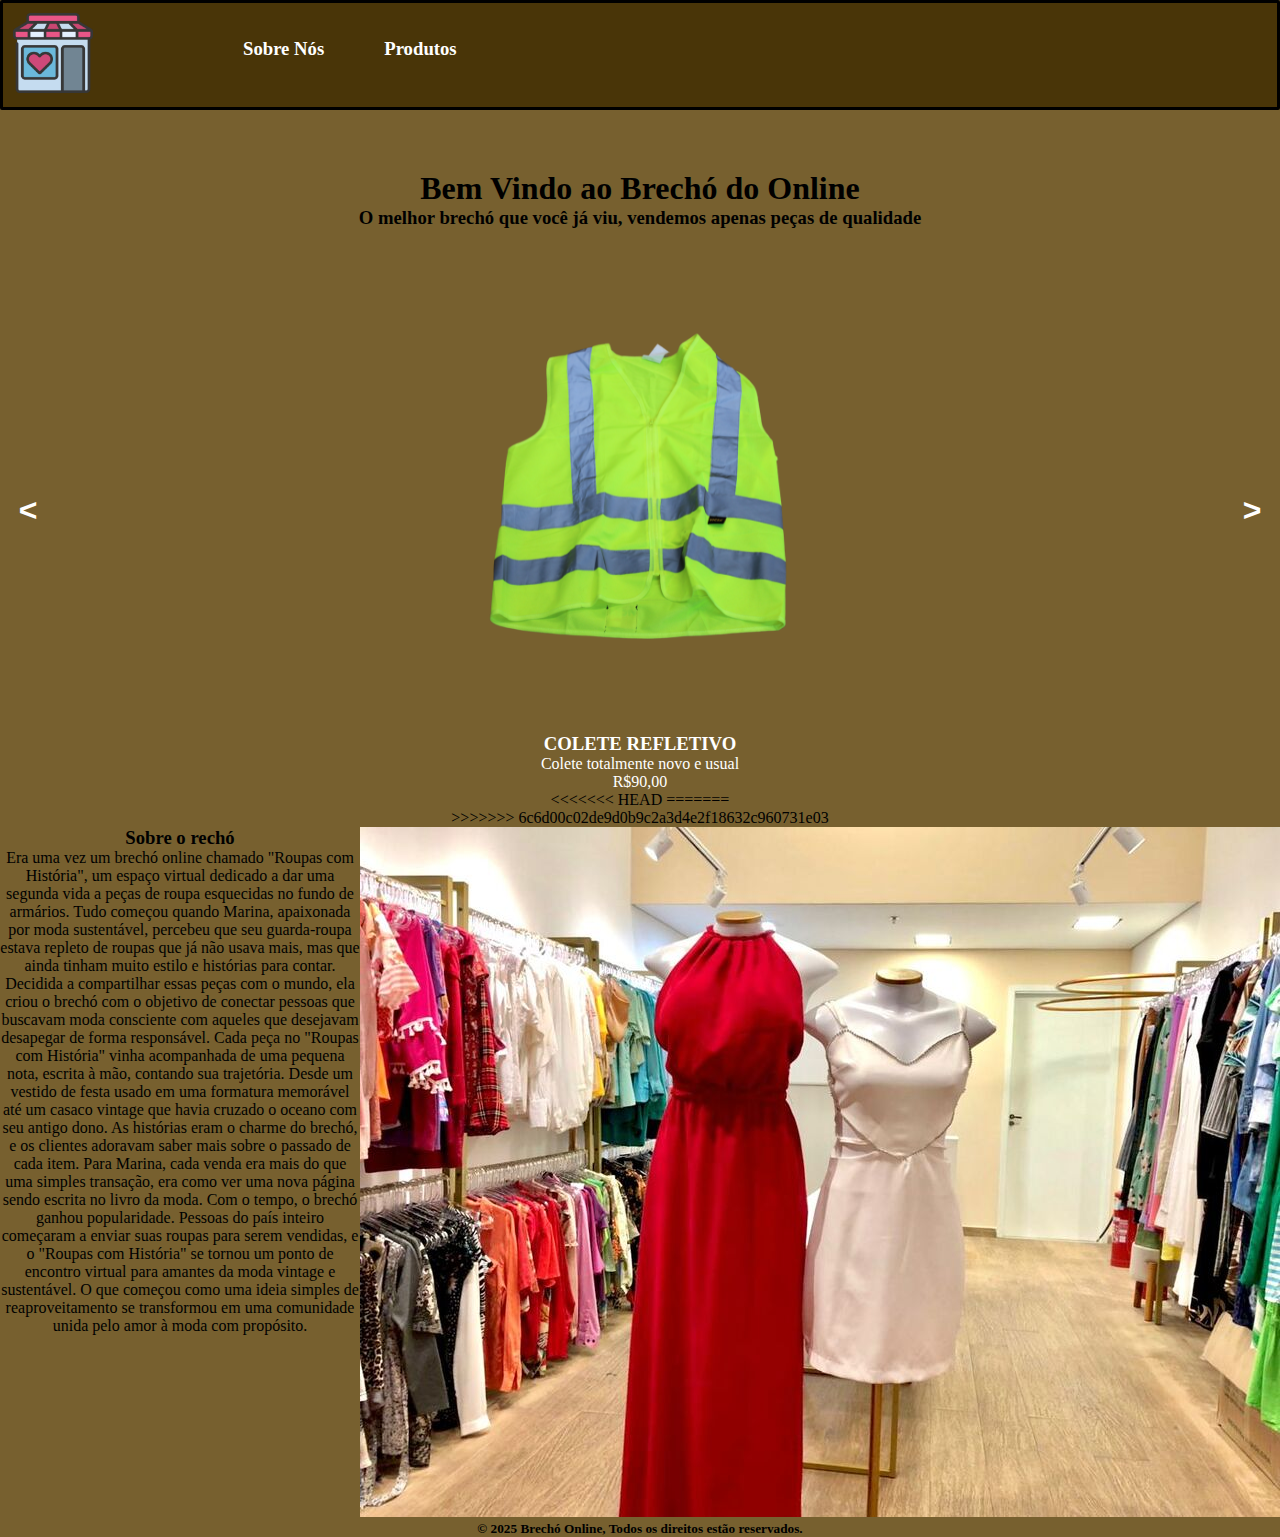
==== index.html @ f158da8c "att" ====
<!DOCTYPE html>
<html lang="en">

<head>
    <meta charset="UTF-8">
    <meta name="viewport" content="width=device-width, initial-scale=1.0">
    <link rel="stylesheet" href="style.css">
    <script src="index.js" async></script>
    <title>Brechó online</title>
</head>

<body>
    <header>
        <div id="navbar">
                <div>
                    <img class="icone" src="Ícones/brechos.png" alt="">
                </div>
                <div class="texto_navbar">
                    <h3>Sobre Nós</h3>
                </div>
                <div class="texto_navbar">
                    <h3>Produtos</h3>
                </div>
            </div>       
    </header>

    <main>

        <div id="texto_inicial">
            <h1>Bem Vindo ao Brechó do Online</h1>
            <h3>O melhor brechó que você já viu, vendemos apenas peças de qualidade</h3>
        </div>
        <div class="geral">
            <div class="slideshow">
                <ul class="slides">
                    <li class="slide fade" data-active>
                        <img src="imagens/sfundo/1.png"
                            alt="" />
                        <H3>COLETE REFLETIVO</H3>
                        <p>Colete totalmente novo e usual</p>
                        <p>R$90,00</p>
                    </li>
                    <li class="slide fade">
                        <img src="imagens/sfundo/2.png"
                            alt="" />
                            <h3>CAMISA PERSONILIZADA DA WHIRLPOOL</h3>
                            <p>Camisa confortavél e nova</p>
                            <p>R$80,00</p>
                    </li>
                    <li class="slide fade">
                        <img src="imagens/sfundo/3.png"
                            alt="" />
                            <h4>CAMISA VERMELHA </h4>
                            <p>Camisa dos bombeiros do rio grande do sul </p>
                            <p>R$120,00</p>
                    </li>
                    <li class="slide fade">
                        <img src="imagens/sfundo/4.png"
                            alt="" />
                            <h4>CAMISA AZUL </h4>
                            <p>Camisa azul de fábrica </p>
                            <p>R$95,00</p>
                    </li>
                    <li class="slide fade">
                        <img src="imagens/sfundo/5.png"
                            alt="" />
                            <h4>MANETE </h4>
                            <p>Manete em ótimo jeito </p>
                            <p>R$100,00</p>
                    </li>
                    <li class="slide fade">
                        <img src="imagens/sfundo/6.png"
                            alt="" />
                            <h4>òculos de proteção </h4>
                            <p>Um bom óculos para se proteger </p>
                            <p>R$50,00</p>
                    </li>
                    <li class="slide fade">
                        <img src="imagens/sfundo/7.png"
                            alt="" />
                            <h4>BERMUDA AZUL </h4>
                            <p>Uma bermuda azul em ótimo estado  </p>
                            <p>R$90,00</p>
                    </li>
                    <li class="slide fade">
                        <img src="imagens/sfundo/8.png"
                            alt="" />
                            <h4>CAMISA CINZA </h4>
                            <p>Camisa cinza de marca importada </p>
                            <p>R$90,00</p>
                    </li>
                    <li class="slide fade">
                        <img src="imagens/sfundo/9.png"
                            alt="" />
                            <h4>CAMISA CINZA </h4>
                            <p>Camisa cinza confortável e bonita </p>
                            <p>R$100,00</p>
                    </li>
                    <li class="slide fade">
                        <img src="imagens/sfundo/10.png"
                            alt="" />
                            <h4>CALÇA CNZA </h4>
                            <p>CUma calça em ótimo estado para se agasalhar nesse inverno </p>
                            <p>R$120,00</p>
                    </li>
                    <li class="slide fade">
                        <img src="imagens/sfundo/11.png"
                            alt="" />
                            <h4> </h4>
                            <p>CUma calça em ótimo estado para se agasalhar nesse inverno </p>
                            <p>R$120,00</p>
                    </li>
                    <li class="slide fade">
                        <img src="imagens/sfundo/12.png"
                            alt="" />
                    </li>
                    </li>
                    <li class="slide fade">
                        <img src="imagens/sfundo/13.png"
                            alt="" />
                    </li>
                </ul>
                <button class="previous-button" data-change-slide-button="previous">&lt;</button>
                <button class="next-button" data-change-slide-button="next">&gt;</button>
            </div>
        </div>
<<<<<<< HEAD
=======
        
        <br>

        <section>
>>>>>>> 6c6d00c02de9d0b9c2a3d4e2f18632c960731e03
            <div id="sobre">
                <div id="texto_sobre">
                    <h3>Sobre o rechó</h3>
                    <p>Era uma vez um brechó online chamado "Roupas com História", um espaço virtual dedicado a dar uma segunda vida a peças de roupa esquecidas no fundo de armários. Tudo começou quando Marina, apaixonada por moda sustentável, percebeu que seu guarda-roupa estava repleto de roupas que já não usava mais, mas que ainda tinham muito estilo e histórias para contar. Decidida a compartilhar essas peças com o mundo, ela criou o brechó com o objetivo de conectar pessoas que buscavam moda consciente com aqueles que desejavam desapegar de forma responsável.

                        Cada peça no "Roupas com História" vinha acompanhada de uma pequena nota, escrita à mão, contando sua trajetória. Desde um vestido de festa usado em uma formatura memorável até um casaco vintage que havia cruzado o oceano com seu antigo dono. As histórias eram o charme do brechó, e os clientes adoravam saber mais sobre o passado de cada item. Para Marina, cada venda era mais do que uma simples transação, era como ver uma nova página sendo escrita no livro da moda.
                        
                        Com o tempo, o brechó ganhou popularidade. Pessoas do país inteiro começaram a enviar suas roupas para serem vendidas, e o "Roupas com História" se tornou um ponto de encontro virtual para amantes da moda vintage e sustentável. O que começou como uma ideia simples de reaproveitamento se transformou em uma comunidade unida pelo amor à moda com propósito.</p>
                </div>
                <div>
                    <img id="imagem_sobre" src="imagens/cfundo/sobre.jpeg" alt="">
                </div>
            </div>
            
    </main>

    <footer>
        <h5>© 2025 Brechó Online, Todos os direitos estão reservados.</h5>
    </footer>
</body>

</html>
---- style.css ----
body{background-color: rgba(88, 60, 0, 0.815);
    text-align: center;
}

#navbar{
    border-radius: 2px;
    border: solid;
    width: 100%;
    background-color: rgba(63, 43, 0, 0.815);
    text-align: center;
    display: flex;
}

.icone{
    text-align: center;
    width: 100px;
    margin-right: 80px;
    padding: 10px;
}

.texto_navbar{
    text-align: center;
    margin: 35px 0 0 60px;
    color: #fff;
}

#texto_inicial{
    padding-top: 60px;
    text-align: center;
}

*{
    padding: 0;
    margin: 0;
    box-sizing: border-box;
}

li {
    list-style-type: none;
}

button{
    cursor: pointer;
}

.slideshow{
    position: relative;

}

.slides{
    height: 100%;
    color: #fff;
}

.slide{
    width: 100%;
    height: 100%;

    display: none;
}

.slide[data-active] {
    display: block;
}

.slide img{
    width: 500px;
    height: 500px;
    object-fit: cover;
    object-position: center;
}

.previous-button,
.next-button{
    position: absolute;
    top: 50%;
    transform: translateY(-50%);

    width: 56px;
    height: 56px;
    font-size: 32px;
    font-weight: bold;

    color: #fff;
    background: transparent;
    border: 0;
}

.previous-button{
    left: 0;
    border-top-right-radius: 6px;
    border-bottom-right-radius: 6px;
}

.next-button{
    right: 0;
    border-top-left-radius: 6px;
    border-bottom-left-radius: 6px;
}

.previous-button:hover,
.next-button:hover{
    background-color: rgba(255, 255, 255, 0.4);
}

.fade{
    animation-name: fade;
    animation-duration: 1.2s;
}

@keyframes fade{
    from{
        opacity: 0.3;
    }

    to{
        opacity: 1;
    }
}

#sobre{
    display: flex;
}

.carrossel{
    width: 100%;
    max-width: 300px;
    margin: 0 auto;
}

.container-imagens
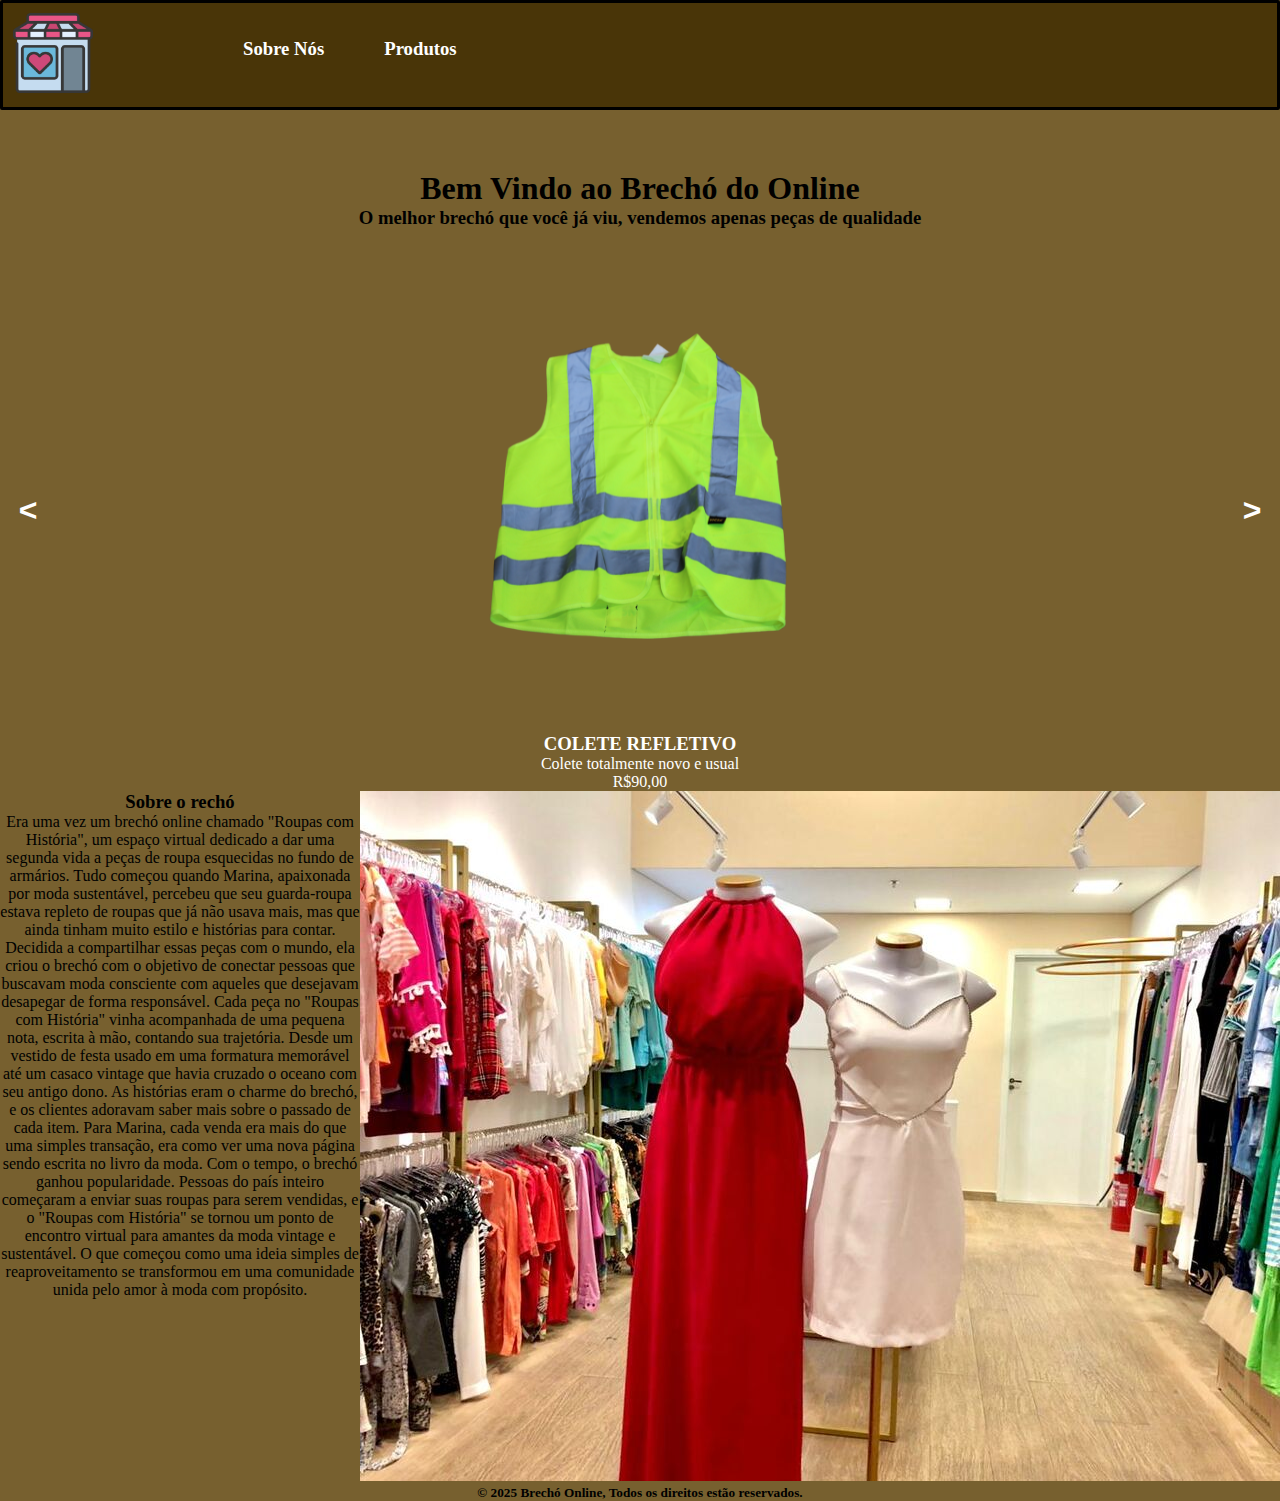
==== commit f9210595: "att" ====
--- a/index.html
+++ b/index.html
@@ -124,13 +124,6 @@
                 <button class="next-button" data-change-slide-button="next">&gt;</button>
             </div>
         </div>
-<<<<<<< HEAD
-=======
-        
-        <br>
-
-        <section>
->>>>>>> 6c6d00c02de9d0b9c2a3d4e2f18632c960731e03
             <div id="sobre">
                 <div id="texto_sobre">
                     <h3>Sobre o rechó</h3>
@@ -144,7 +137,7 @@
                     <img id="imagem_sobre" src="imagens/cfundo/sobre.jpeg" alt="">
                 </div>
             </div>
-            
+
     </main>
 
     <footer>
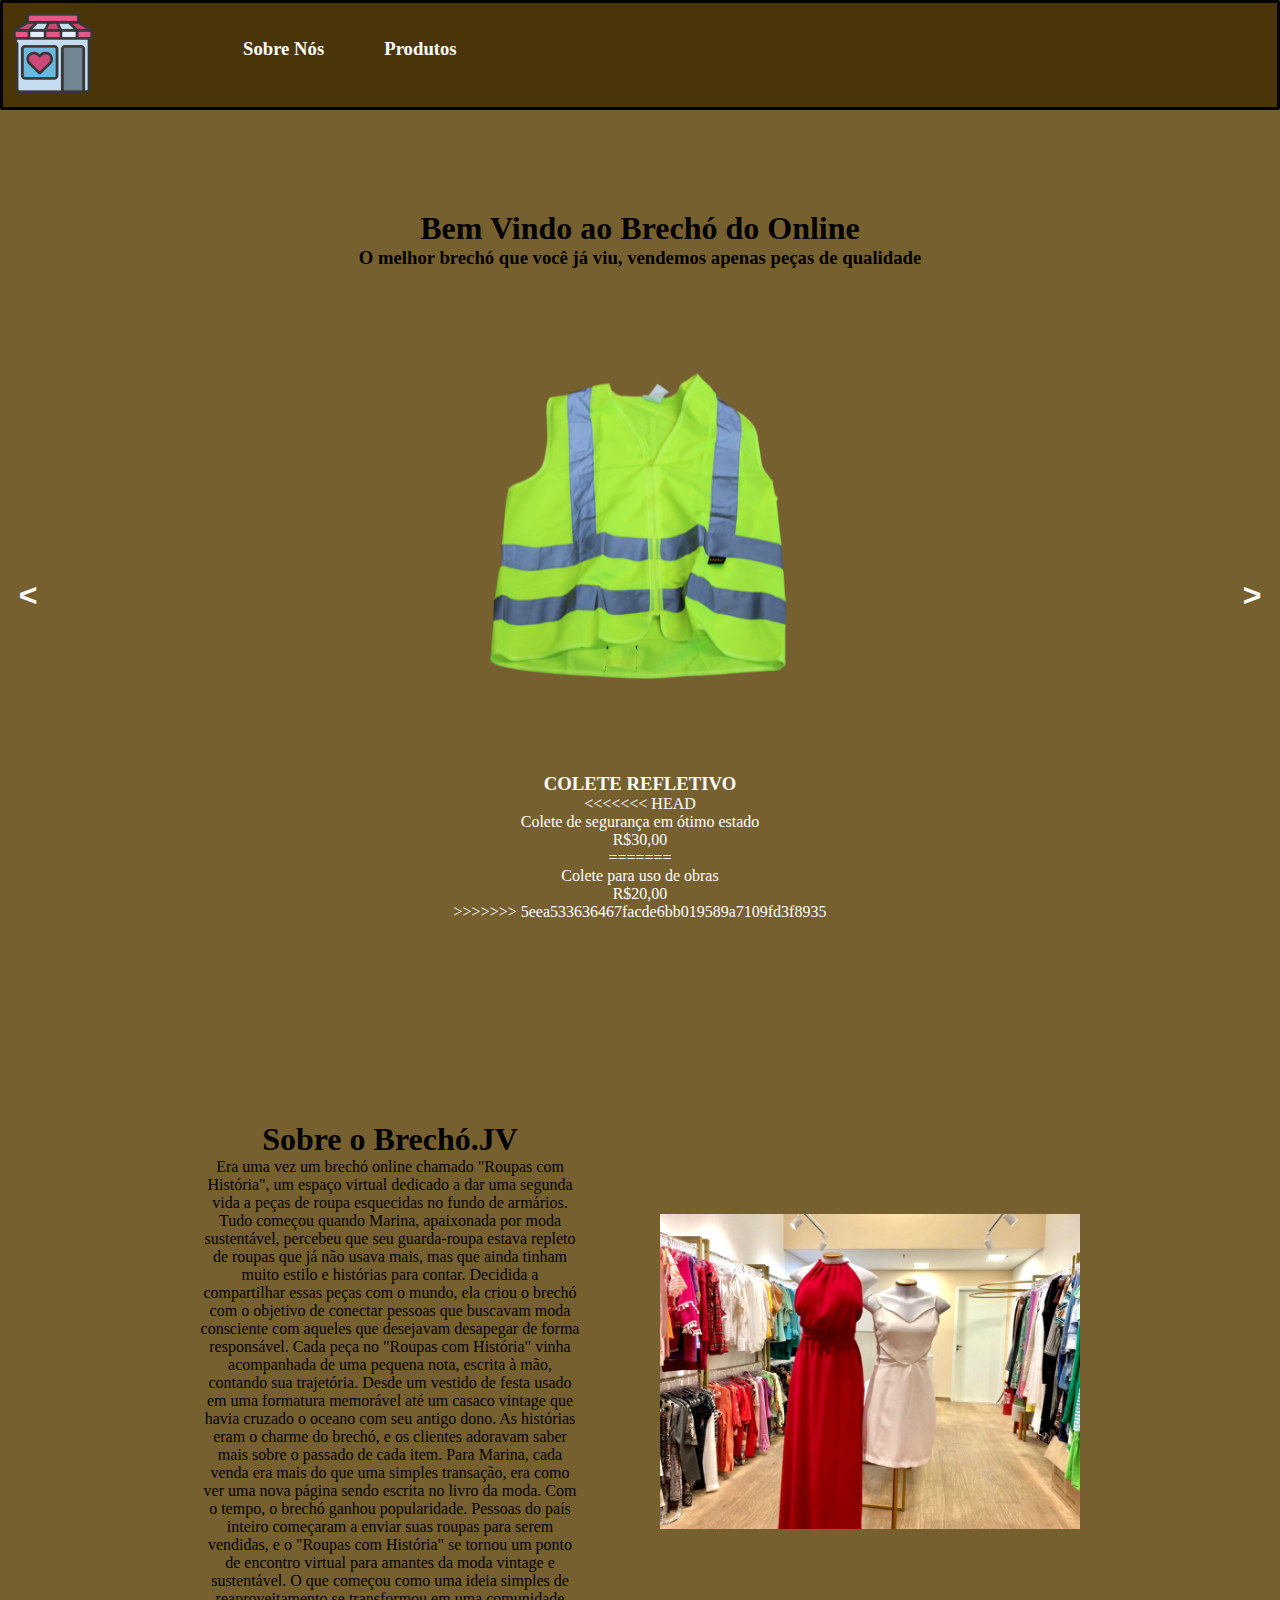
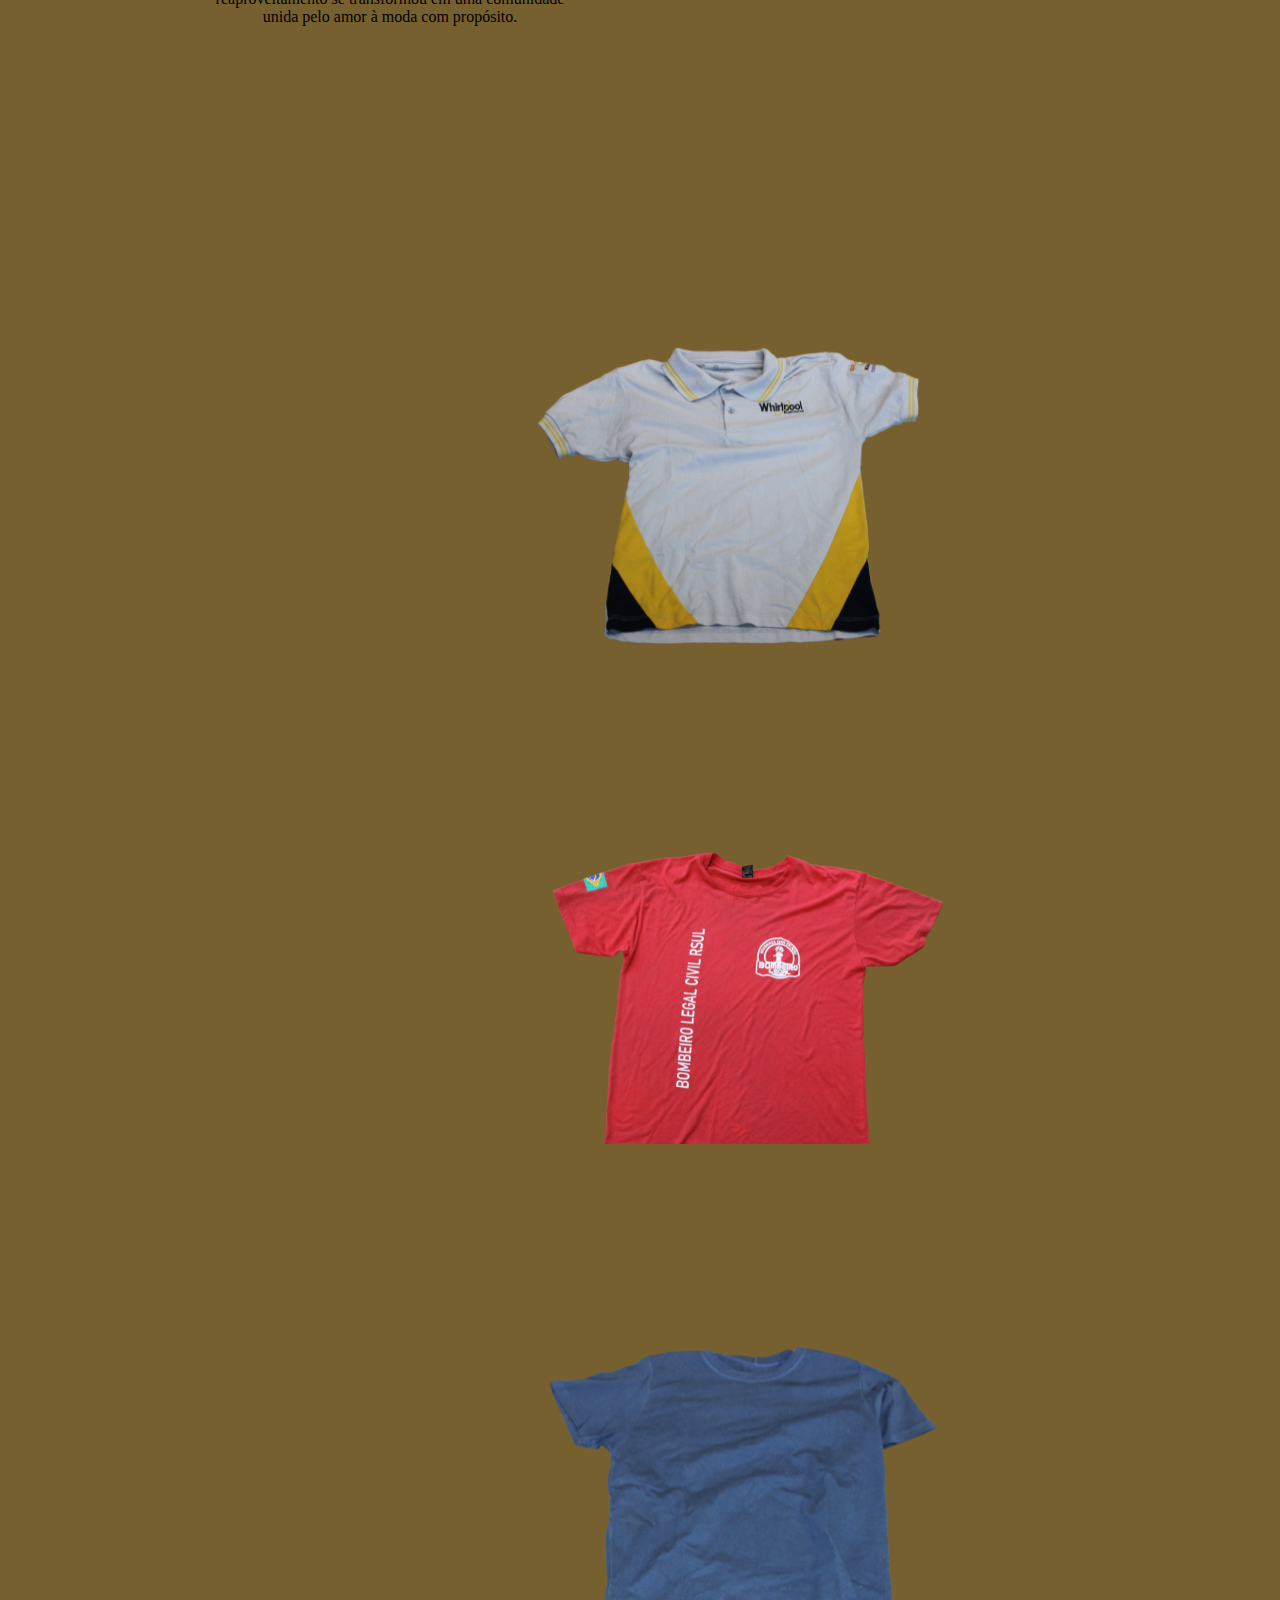
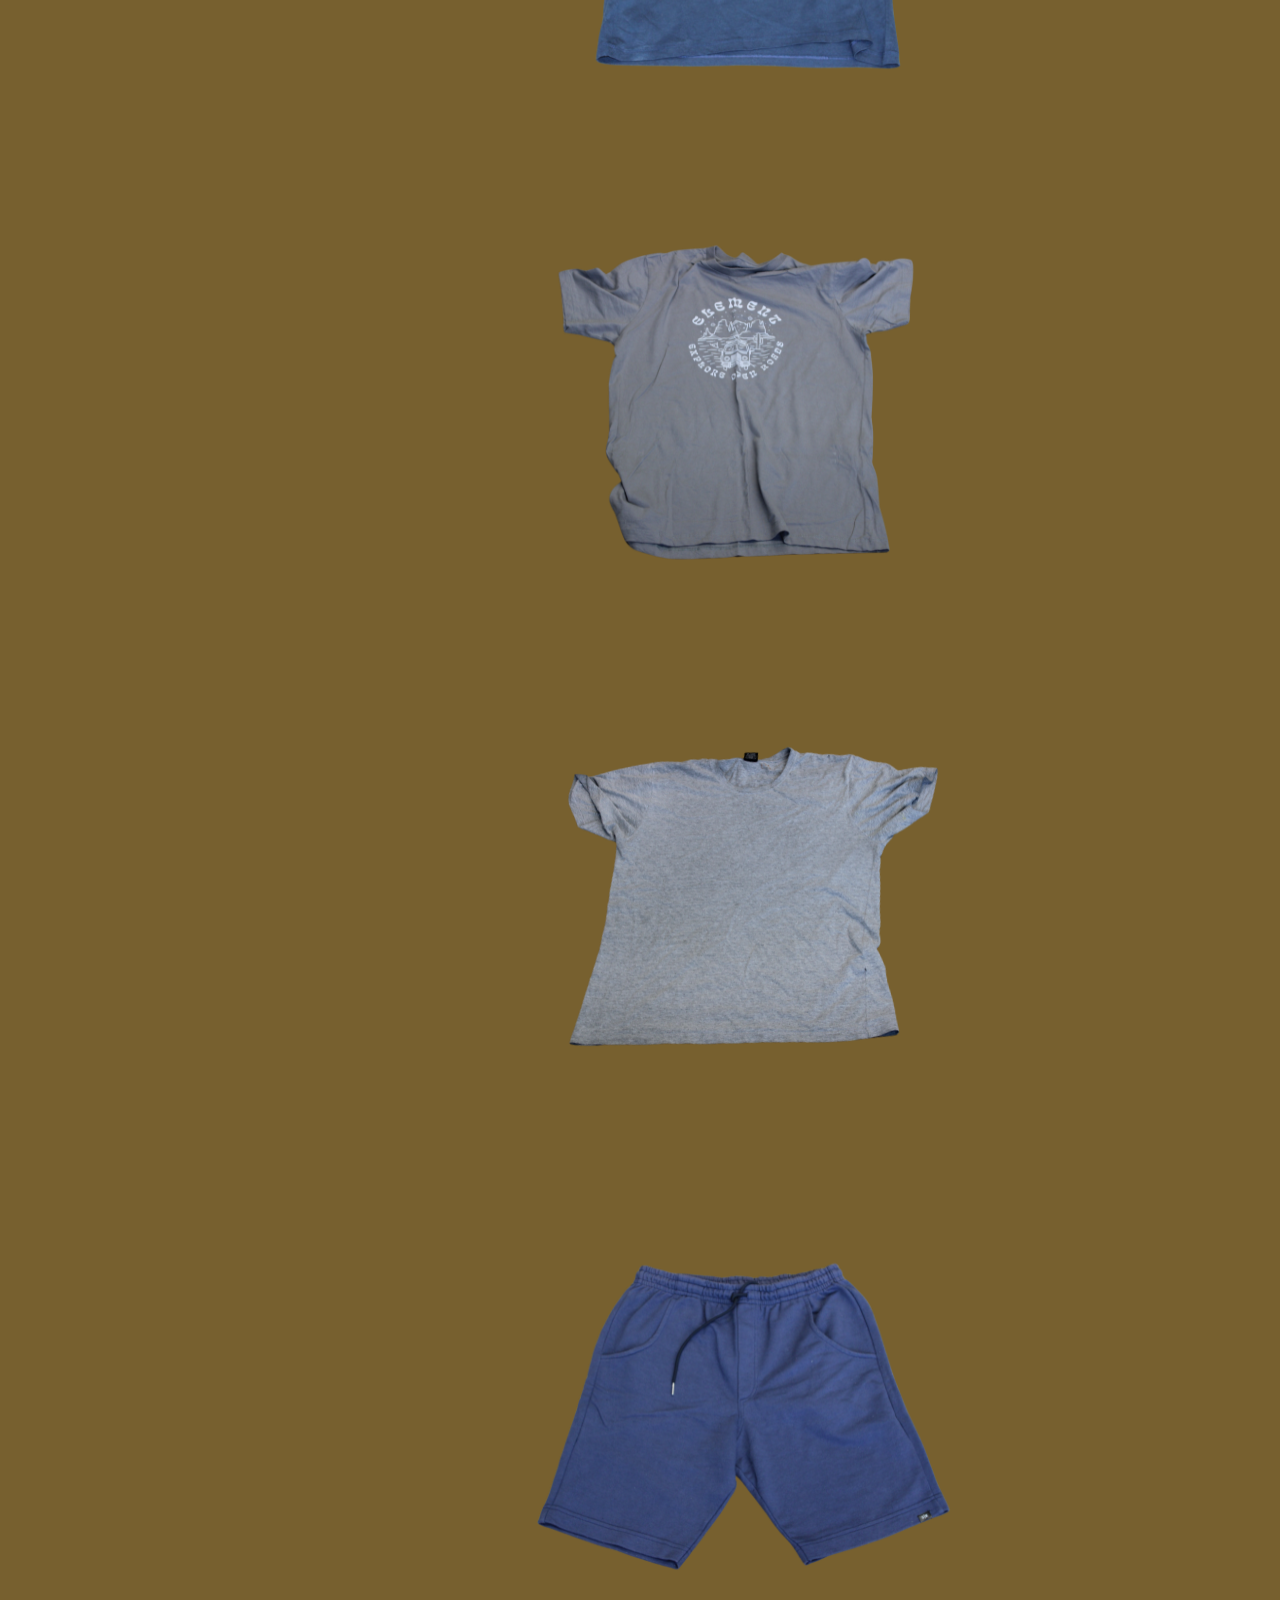
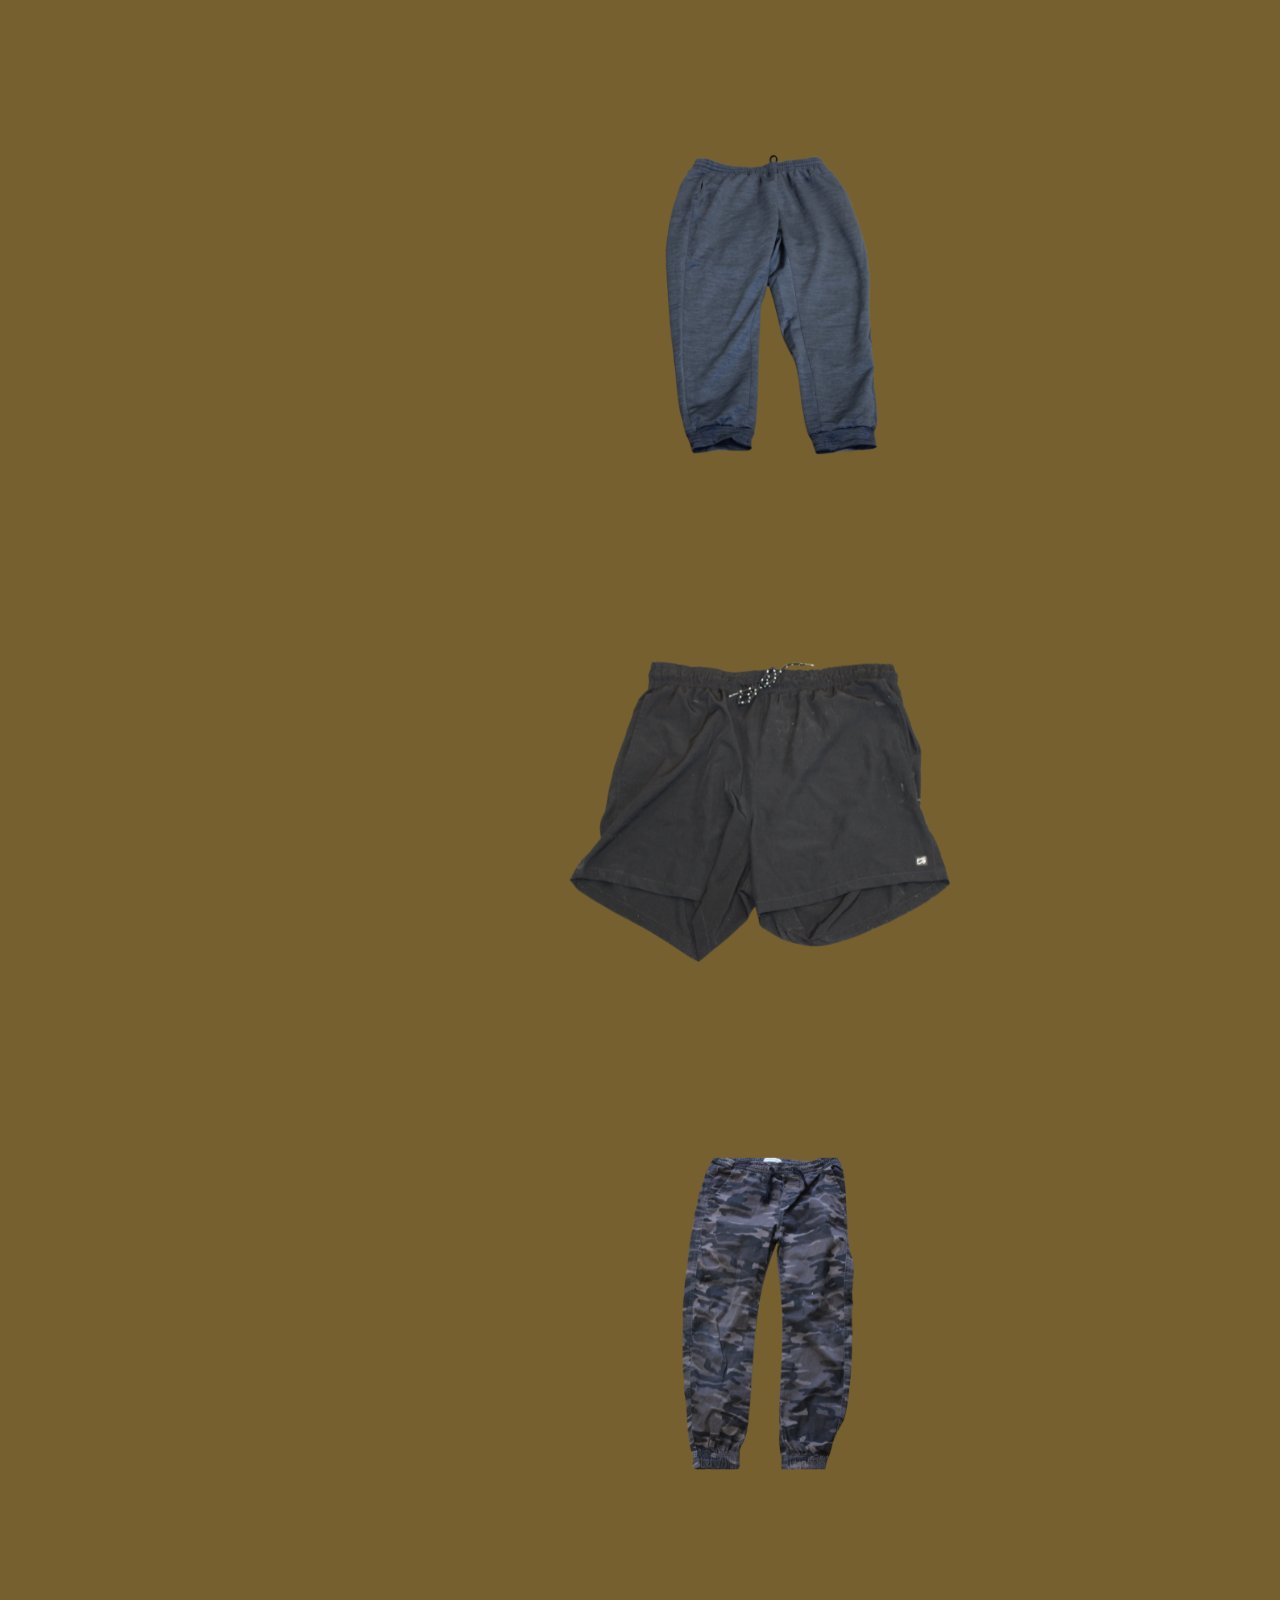
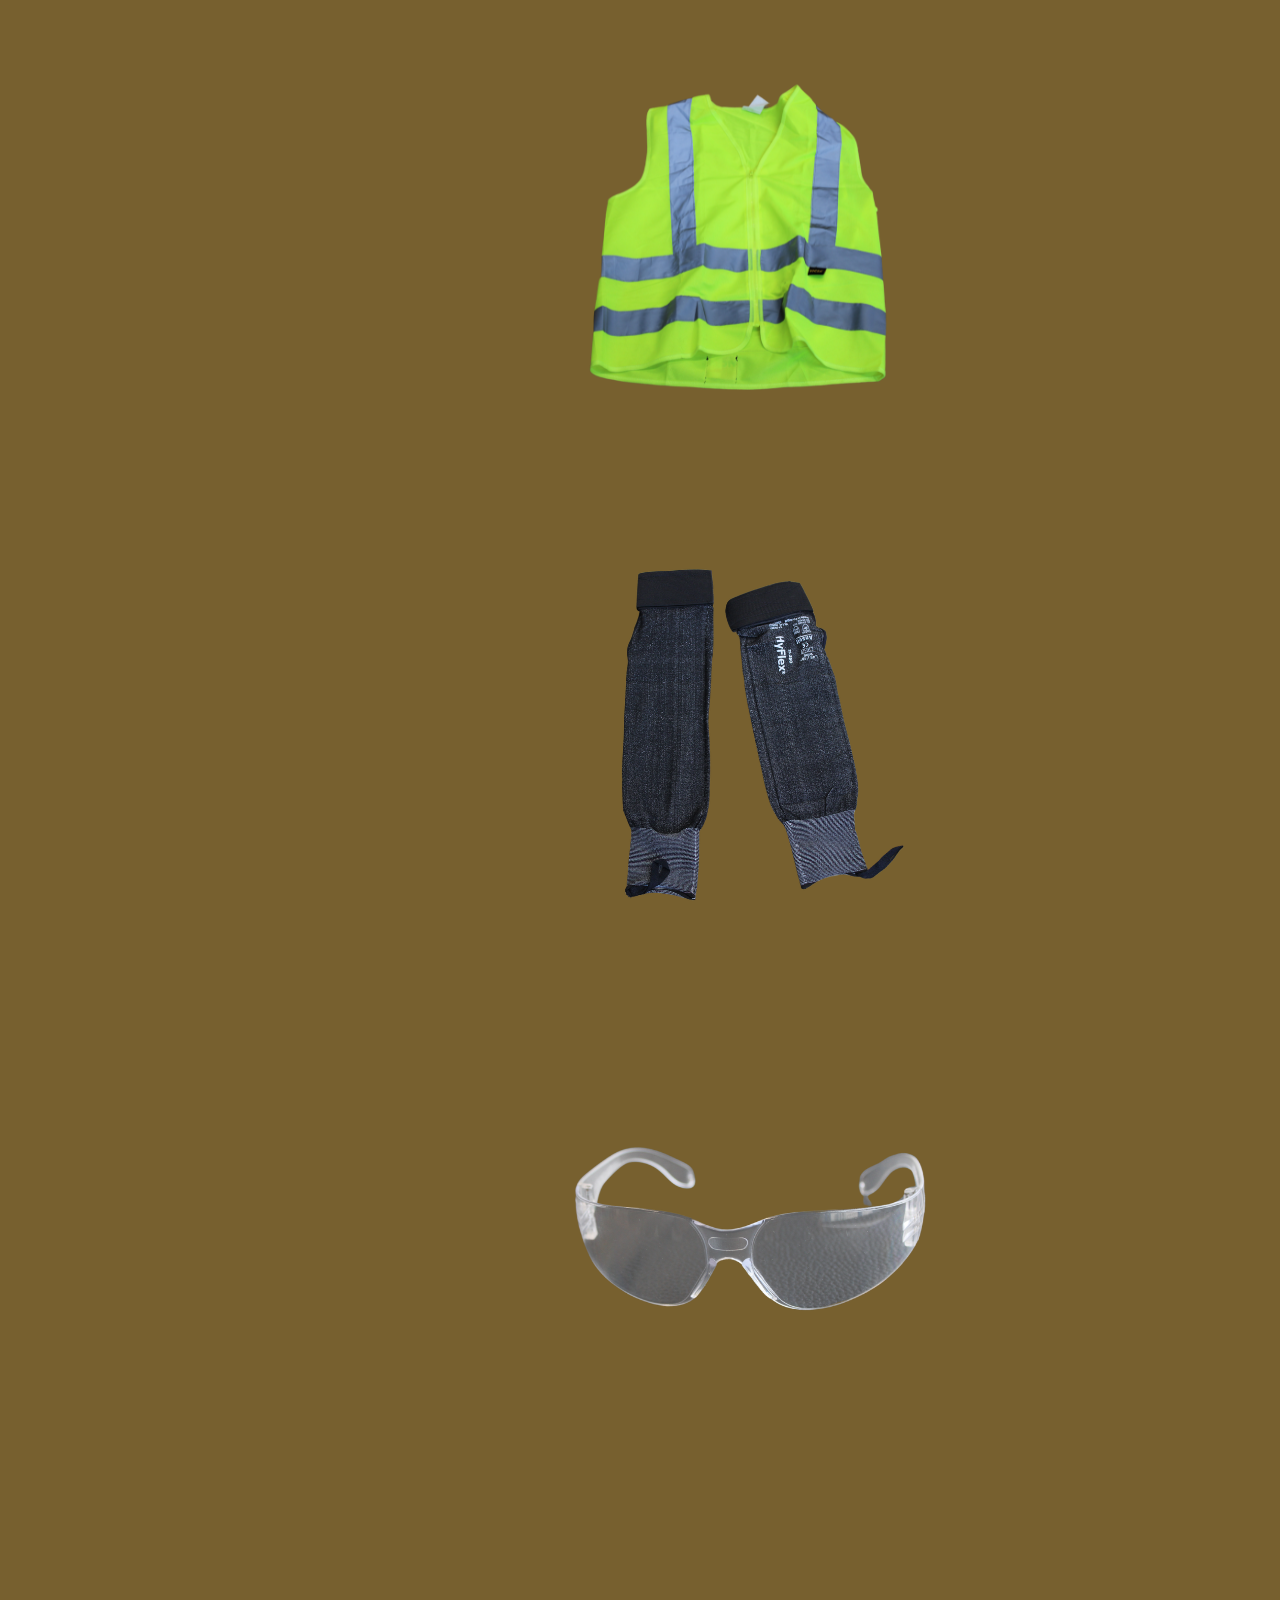
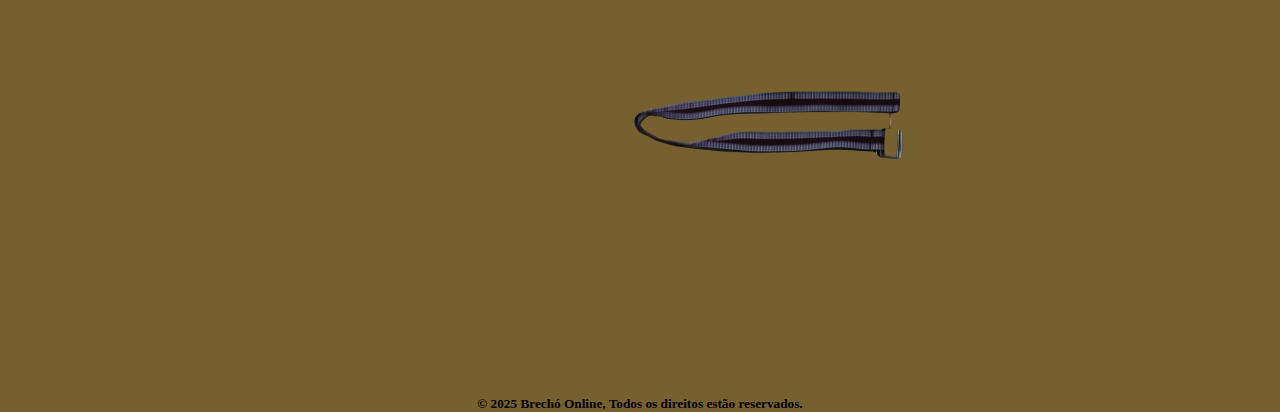
==== commit 6654a1c3: "Merge branch 'main' of https://github.com/oGusttaEsc/Desenvolvimento-de-Website-para-Brech-Online" ====
--- a/index.html
+++ b/index.html
@@ -37,87 +37,163 @@
                         <img src="imagens/sfundo/1.png"
                             alt="" />
                         <H3>COLETE REFLETIVO</H3>
-                        <p>Colete totalmente novo e usual</p>
-                        <p>R$90,00</p>
+<<<<<<< HEAD
+                        <p>Colete de segurança em ótimo estado</p>
+                        <p>R$30,00</p>
+=======
+                        <p>Colete para uso de obras</p>
+                        <p>R$20,00</p>
+>>>>>>> 5eea533636467facde6bb019589a7109fd3f8935
                     </li>
                     <li class="slide fade">
                         <img src="imagens/sfundo/2.png"
                             alt="" />
                             <h3>CAMISA PERSONILIZADA DA WHIRLPOOL</h3>
                             <p>Camisa confortavél e nova</p>
-                            <p>R$80,00</p>
+                            <p>R$20,00</p>
                     </li>
                     <li class="slide fade">
                         <img src="imagens/sfundo/3.png"
                             alt="" />
+<<<<<<< HEAD
+                            <h4>CAMISA VERMELHA</h4>
+                            <p>Camisa dos bombeiros do rio grande do sul</p>
+                            <p>R$120,00</p>
+=======
                             <h4>CAMISA VERMELHA </h4>
                             <p>Camisa dos bombeiros do rio grande do sul </p>
-                            <p>R$120,00</p>
+                            <p>R$23,50</p>
+>>>>>>> 5eea533636467facde6bb019589a7109fd3f8935
                     </li>
                     <li class="slide fade">
                         <img src="imagens/sfundo/4.png"
                             alt="" />
+<<<<<<< HEAD
+                            <h4>CAMISA AZUL</h4>
+                            <p>Camisa azul de fábrica</p>
+                            <p>R$95,00</p>
+=======
                             <h4>CAMISA AZUL </h4>
                             <p>Camisa azul de fábrica </p>
-                            <p>R$95,00</p>
+                            <p>R$15,00</p>
+>>>>>>> 5eea533636467facde6bb019589a7109fd3f8935
                     </li>
                     <li class="slide fade">
                         <img src="imagens/sfundo/5.png"
                             alt="" />
+<<<<<<< HEAD
+                            <h4>MANGOTE</h4>
+                            <p>Manete em ótimo jeito</p>
+                            <p>R$100,00</p>
+=======
                             <h4>MANETE </h4>
                             <p>Manete em ótimo jeito </p>
-                            <p>R$100,00</p>
+                            <p>R$20,00</p>
+>>>>>>> 5eea533636467facde6bb019589a7109fd3f8935
                     </li>
                     <li class="slide fade">
                         <img src="imagens/sfundo/6.png"
                             alt="" />
+<<<<<<< HEAD
+                            <h4>ÒCULOS DE PROTEÇÃO</h4>
+                            <p>Um bom óculos para se proteger</p>
+                            <p>R$50,00</p>
+=======
                             <h4>òculos de proteção </h4>
                             <p>Um bom óculos para se proteger </p>
-                            <p>R$50,00</p>
+                            <p>R$30,00</p>
+>>>>>>> 5eea533636467facde6bb019589a7109fd3f8935
                     </li>
                     <li class="slide fade">
                         <img src="imagens/sfundo/7.png"
                             alt="" />
+<<<<<<< HEAD
+                            <h4>BERMUDA AZUL</h4>
+                            <p>Uma bermuda azul em ótimo estado </p>
+                            <p>R$90,00</p>
+=======
                             <h4>BERMUDA AZUL </h4>
                             <p>Uma bermuda azul em ótimo estado  </p>
+                            <p>R$25,00</p>
+>>>>>>> 5eea533636467facde6bb019589a7109fd3f8935
+                    </li>
+                    <li class="slide fade">
+                        <img src="imagens/sfundo/8.png"
+                            alt="" />
+<<<<<<< HEAD
+                            <h4>CAMISA CINZA COM ESTAMPA</h4>
+                            <p>Camisa cinza de marca importada</p>
                             <p>R$90,00</p>
-                    </li>
-                    <li class="slide fade">
-                        <img src="imagens/sfundo/8.png"
-                            alt="" />
+=======
                             <h4>CAMISA CINZA </h4>
                             <p>Camisa cinza de marca importada </p>
-                            <p>R$90,00</p>
+                            <p>R$10,00</p>
+>>>>>>> 5eea533636467facde6bb019589a7109fd3f8935
                     </li>
                     <li class="slide fade">
                         <img src="imagens/sfundo/9.png"
                             alt="" />
                             <h4>CAMISA CINZA </h4>
+<<<<<<< HEAD
+                            <p>Camisa cinza confortável e bonita</p>
+                            <p>R$100,00</p>
+=======
                             <p>Camisa cinza confortável e bonita </p>
-                            <p>R$100,00</p>
+                            <p>R$10,00</p>
+>>>>>>> 5eea533636467facde6bb019589a7109fd3f8935
                     </li>
                     <li class="slide fade">
                         <img src="imagens/sfundo/10.png"
                             alt="" />
+<<<<<<< HEAD
+                            <h4>CALÇA CINZA</h4>
+                            <p>Uma calça em ótimo estado para se agasalhar nesse inverno </p>
+                            <p>R$120,00</p>
+=======
                             <h4>CALÇA CNZA </h4>
-                            <p>CUma calça em ótimo estado para se agasalhar nesse inverno </p>
+                            <p>Uma calça em ótimo estado para se agasalhar nesse inverno </p>
+                            <p>R$20,00</p>
+>>>>>>> 5eea533636467facde6bb019589a7109fd3f8935
+                    </li>
+                    <li class="slide fade">
+                        <img src="imagens/sfundo/11.png"
+                            alt="" />
+<<<<<<< HEAD
+                            <h4>BERMUDA PRETA</h4>
+                            <p>Uma bermuda em ótimo estado para se agasalhar nesse inverno </p>
                             <p>R$120,00</p>
-                    </li>
-                    <li class="slide fade">
-                        <img src="imagens/sfundo/11.png"
-                            alt="" />
-                            <h4> </h4>
-                            <p>CUma calça em ótimo estado para se agasalhar nesse inverno </p>
-                            <p>R$120,00</p>
+=======
+                            <h4>Bermuda cinza </h4>
+                            <p>Bermuda para ir ao shooping</p>
+                            <p>R$20,00</p>
+>>>>>>> 5eea533636467facde6bb019589a7109fd3f8935
                     </li>
                     <li class="slide fade">
                         <img src="imagens/sfundo/12.png"
                             alt="" />
+<<<<<<< HEAD
+                            <h4>CALÇA MILITAR</h4>
+                            <p>Calça militar com algumas marcas mas em ótimo estado para se usar</p>
+                            <p>R$50,00</p>
+=======
+                            <h4>calça de inverno </h4>
+                            <p>Uma calça em ótimo estado para se agasalhar nesse inverno </p>
+                            <p>R$20,00</p>
+>>>>>>> 5eea533636467facde6bb019589a7109fd3f8935
                     </li>
                     </li>
                     <li class="slide fade">
                         <img src="imagens/sfundo/13.png"
                             alt="" />
+<<<<<<< HEAD
+                            <h4>CINTO CLASSICO</h4>
+                            <p>Cinto novo, sem uso ou marcações</p>
+                            <p>R$15,00</p>
+=======
+                            <h4>Cinto </h4>
+                            <p> Cinto confortavél </p>
+                            <p>R$40,00</p>
+>>>>>>> 5eea533636467facde6bb019589a7109fd3f8935
                     </li>
                 </ul>
                 <button class="previous-button" data-change-slide-button="previous">&lt;</button>
@@ -125,8 +201,8 @@
             </div>
         </div>
             <div id="sobre">
-                <div id="texto_sobre">
-                    <h3>Sobre o rechó</h3>
+                <div id="Texto_sobre">
+                    <h1>Sobre o <B></B>Brechó.JV</h1>
                     <p>Era uma vez um brechó online chamado "Roupas com História", um espaço virtual dedicado a dar uma segunda vida a peças de roupa esquecidas no fundo de armários. Tudo começou quando Marina, apaixonada por moda sustentável, percebeu que seu guarda-roupa estava repleto de roupas que já não usava mais, mas que ainda tinham muito estilo e histórias para contar. Decidida a compartilhar essas peças com o mundo, ela criou o brechó com o objetivo de conectar pessoas que buscavam moda consciente com aqueles que desejavam desapegar de forma responsável.
 
                         Cada peça no "Roupas com História" vinha acompanhada de uma pequena nota, escrita à mão, contando sua trajetória. Desde um vestido de festa usado em uma formatura memorável até um casaco vintage que havia cruzado o oceano com seu antigo dono. As histórias eram o charme do brechó, e os clientes adoravam saber mais sobre o passado de cada item. Para Marina, cada venda era mais do que uma simples transação, era como ver uma nova página sendo escrita no livro da moda.
@@ -137,7 +213,43 @@
                     <img id="imagem_sobre" src="imagens/cfundo/sobre.jpeg" alt="">
                 </div>
             </div>
-
+        </section>
+
+        <br>
+
+        <div>
+            <div class="carrossel">
+                <div class="linha">
+                    <div class="container">
+                        <img src="imagens/sfundo/2.png" alt="">
+                        <img src="imagens/sfundo/3.png" alt="">
+                        <img src="imagens/sfundo/4.png" alt="">
+                        <img src="imagens/sfundo/8.png" alt="">
+                        <img src="imagens/sfundo/9.png" alt="">
+                    </div>
+                </div>
+            </div>
+            <div class="carrossel">
+                <div class="linha">
+                    <div class="container">
+                        <img src="imagens/sfundo/7.png" alt="">
+                        <img src="imagens/sfundo/10.png" alt="">
+                        <img src="imagens/sfundo/11.png" alt="">
+                        <img src="imagens/sfundo/12.png" alt="">
+                    </div>
+                </div>
+            </div>
+            <div class="carrossel">
+                <div class="linha">
+                    <div class="container">
+                        <img src="imagens/sfundo/1.png" alt="">
+                        <img src="imagens/sfundo/5.png" alt="">
+                        <img src="imagens/sfundo/6.png" alt="">
+                        <img src="imagens/sfundo/13.png" alt="">
+                    </div>
+                </div>
+            </div>
+        </div>
     </main>
 
     <footer>
--- a/style.css
+++ b/style.css
@@ -26,7 +26,7 @@
 }
 
 #texto_inicial{
-    padding-top: 60px;
+    padding-top: 100px;
     text-align: center;
 }
 
@@ -122,6 +122,19 @@
 
 #sobre{
     display: flex;
+    text-align: center;
+    align-items: center;
+    padding: 200px;
+}
+
+#imagem_sobre{
+    width: 500px;
+    padding-left: 80px;
+}
+
+#texto_sobre{
+    text-align: left;
+    width: 900px;
 }
 
 .carrossel{
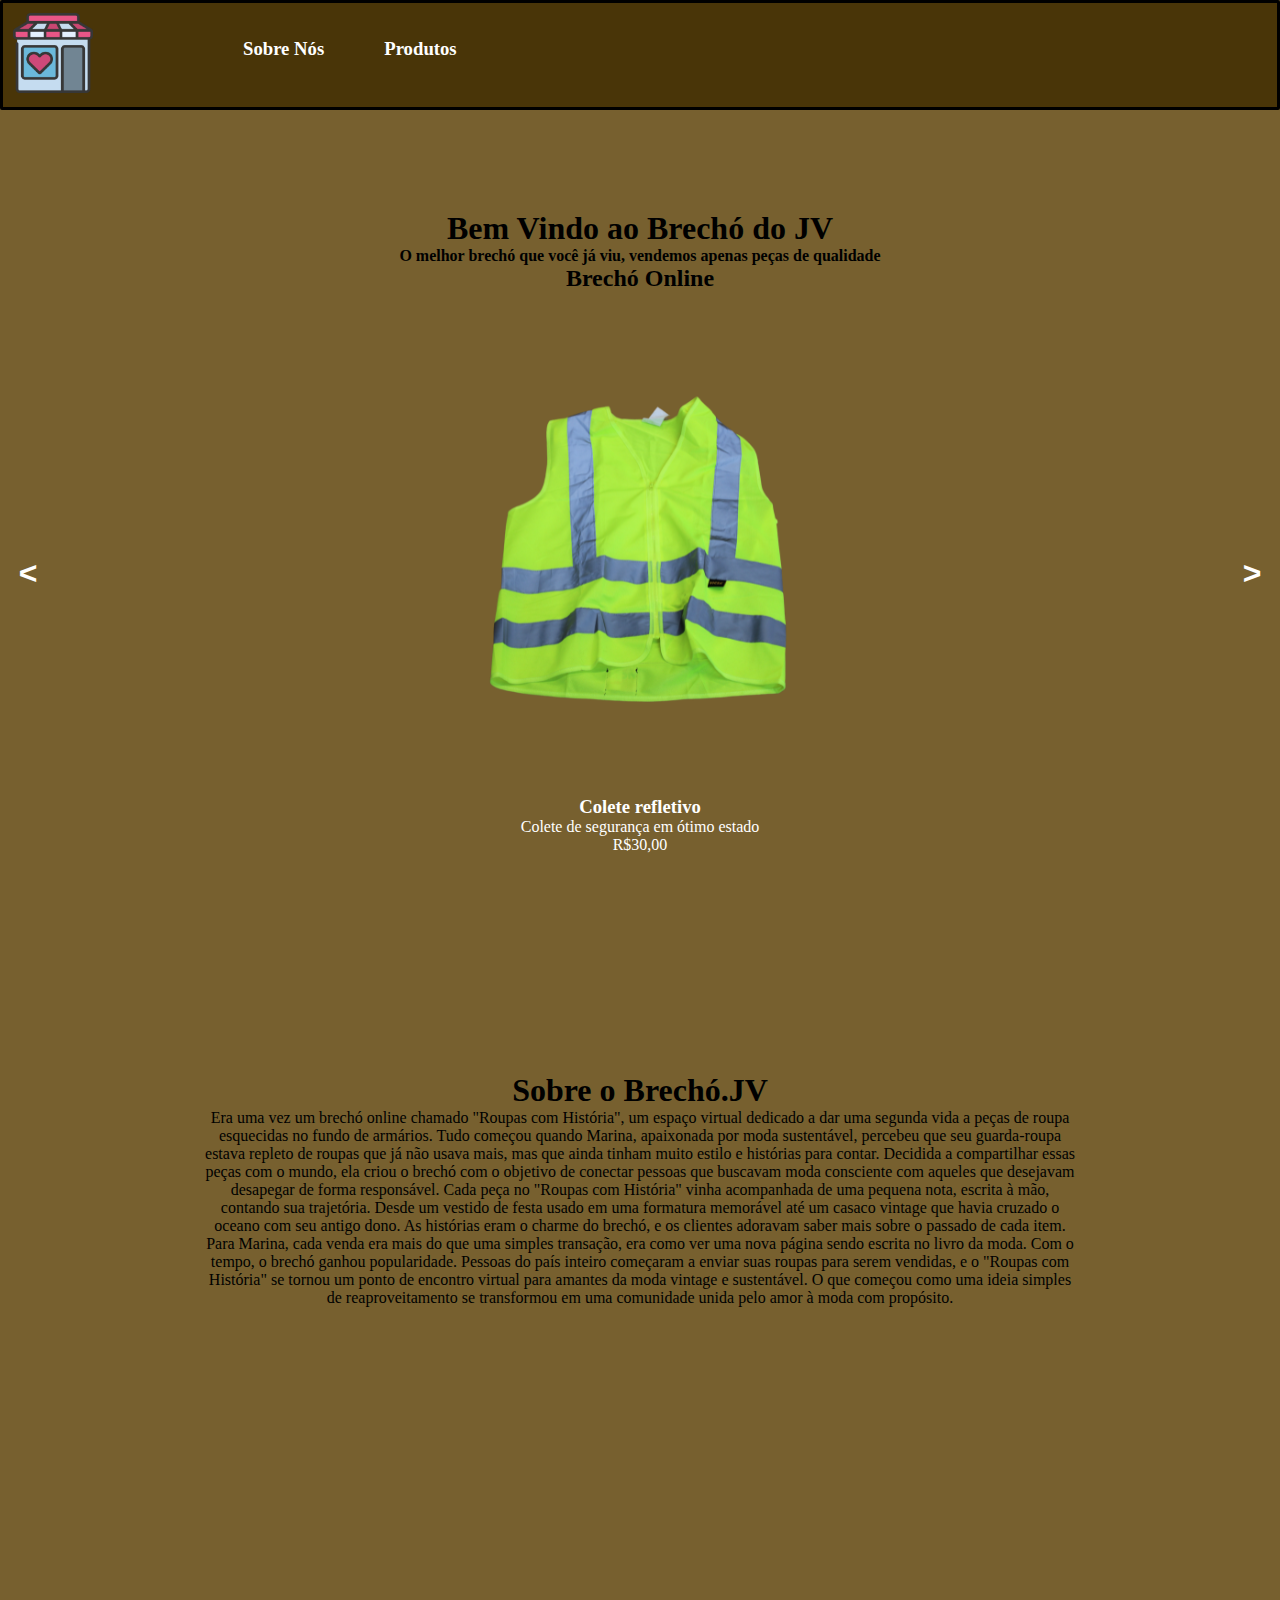
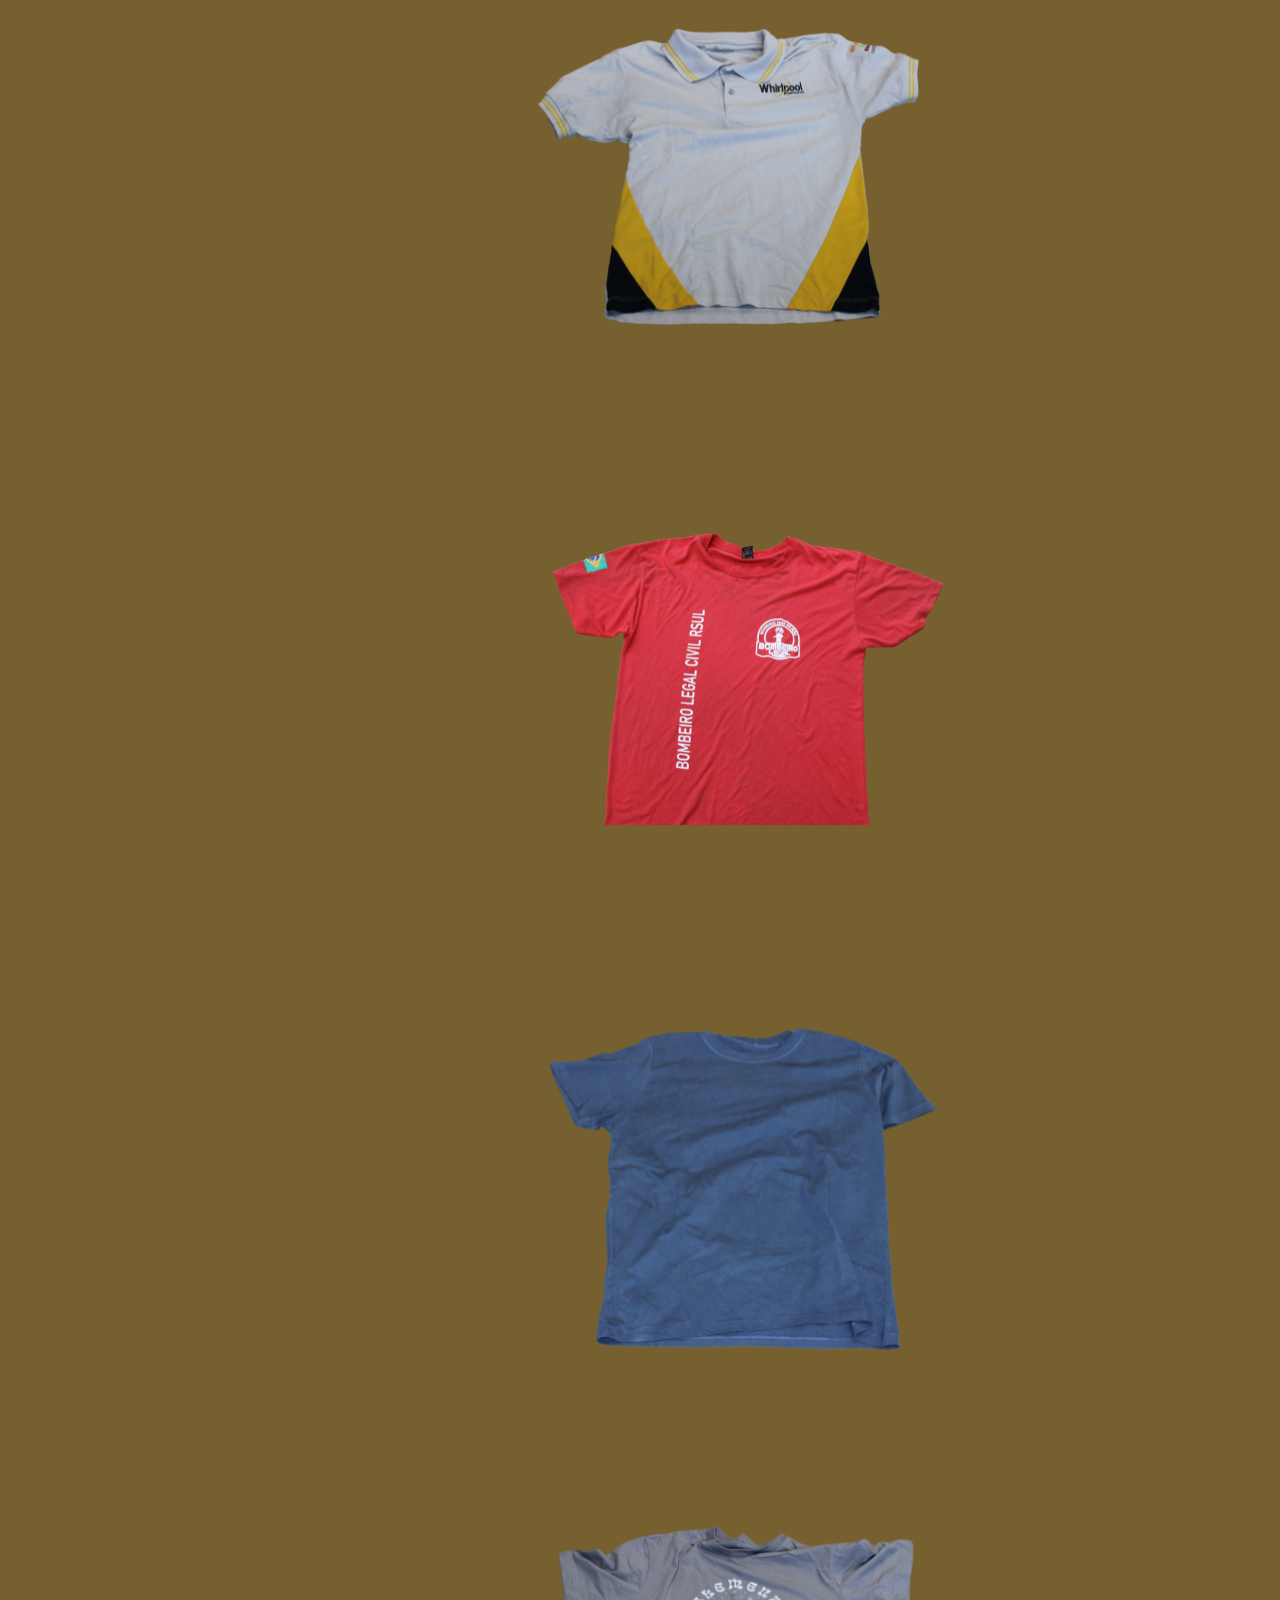
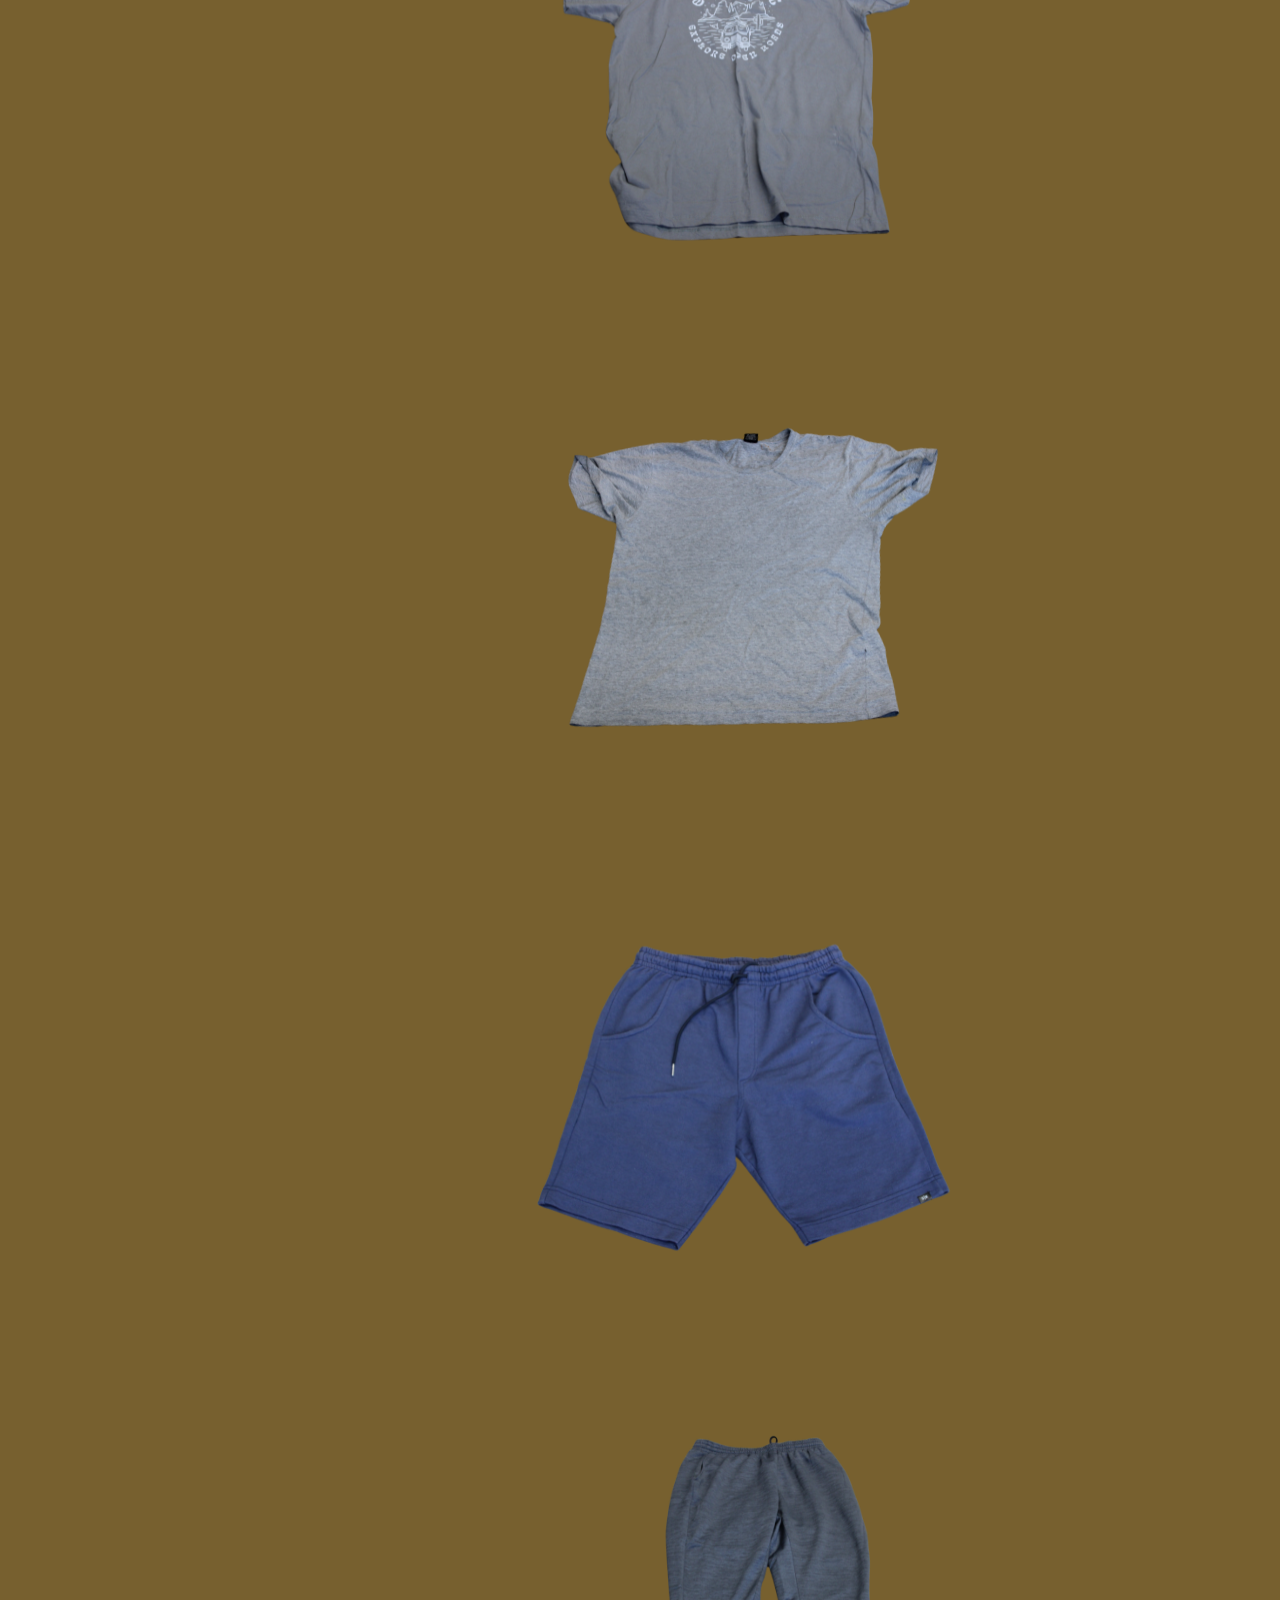
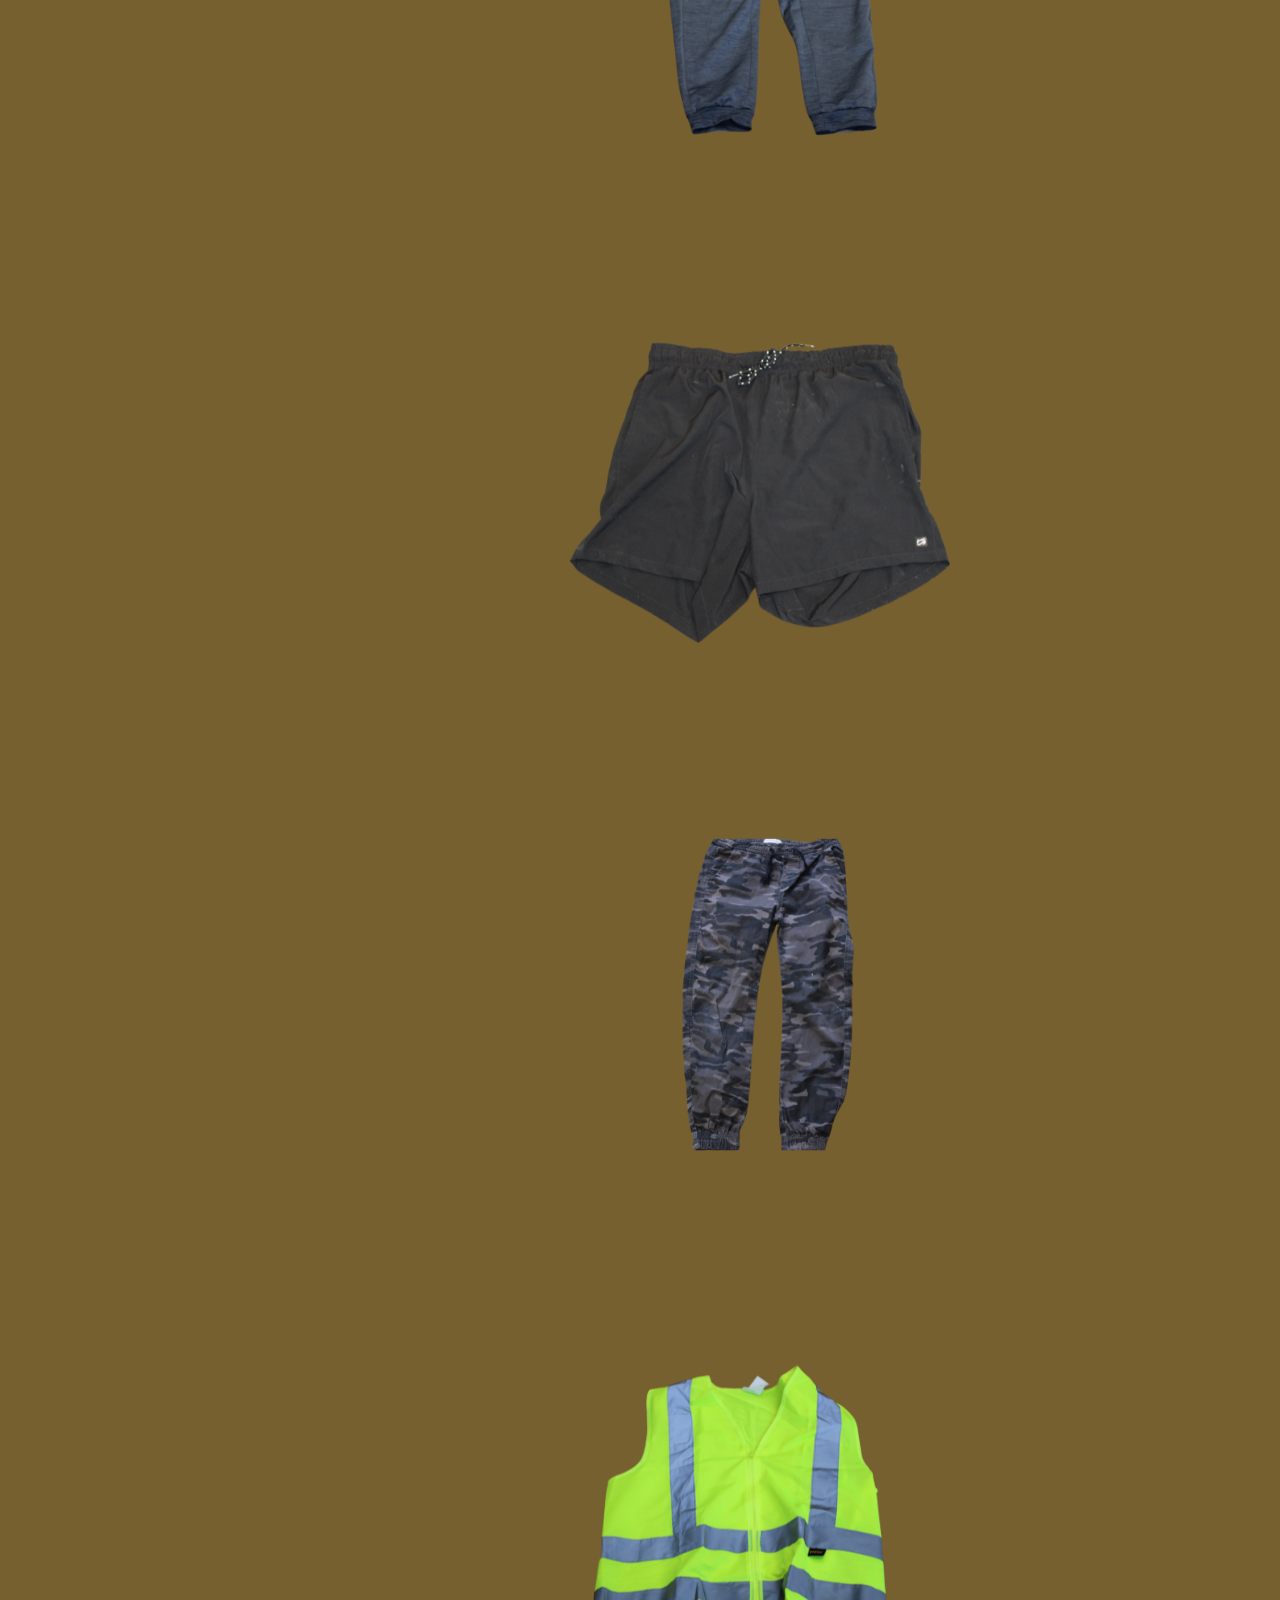
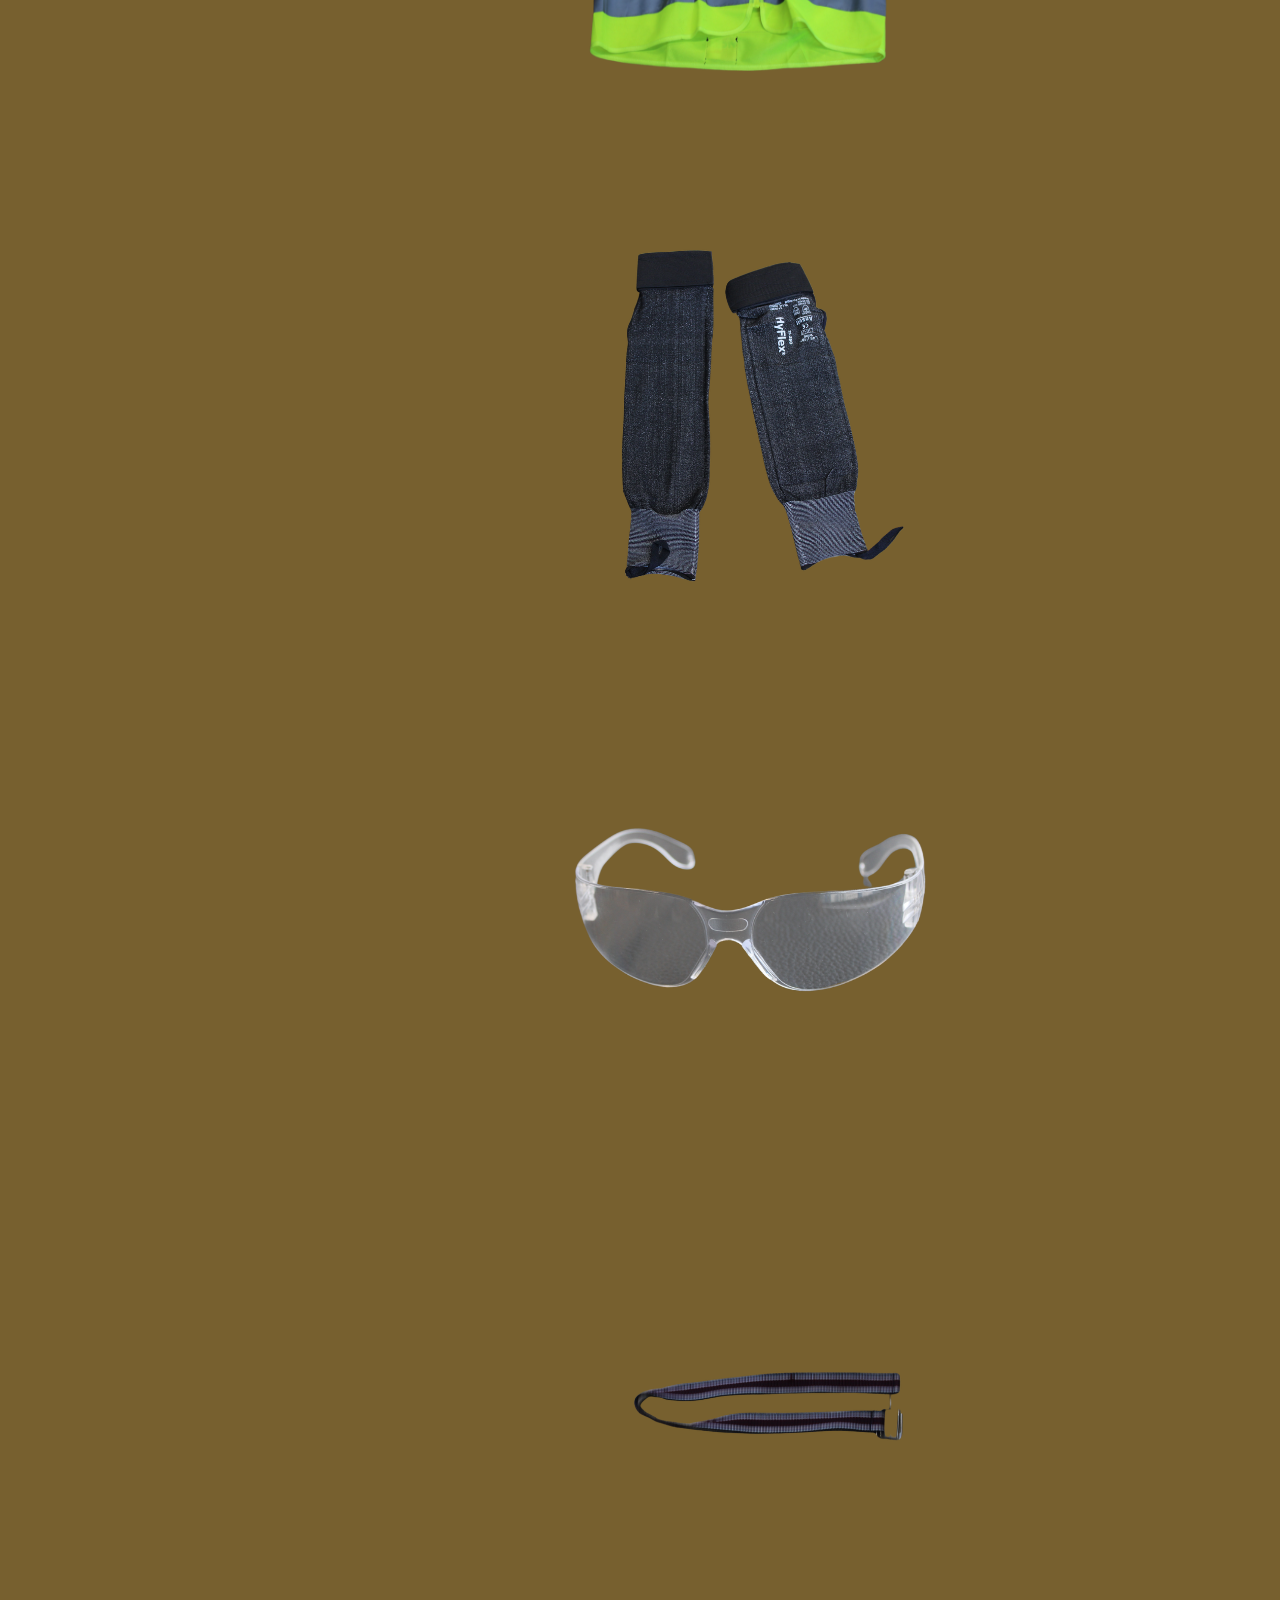
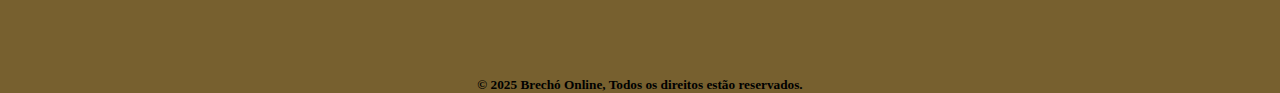
==== commit 61c65fe0: "UPDATE - Revisando descrições, nomes do protudos" ====
--- a/index.html
+++ b/index.html
@@ -27,179 +27,114 @@
     <main>
 
         <div id="texto_inicial">
-            <h1>Bem Vindo ao Brechó do Online</h1>
-            <h3>O melhor brechó que você já viu, vendemos apenas peças de qualidade</h3>
+            <h1>Bem Vindo ao Brechó do JV</h1>
+            <h4>O melhor brechó que você já viu, vendemos apenas peças de qualidade</h4>
         </div>
         <div class="geral">
+            <h2>Brechó Online</h2>
             <div class="slideshow">
                 <ul class="slides">
                     <li class="slide fade" data-active>
                         <img src="imagens/sfundo/1.png"
                             alt="" />
-                        <H3>COLETE REFLETIVO</H3>
-<<<<<<< HEAD
+                        <H3>Colete refletivo</H3>
                         <p>Colete de segurança em ótimo estado</p>
                         <p>R$30,00</p>
-=======
-                        <p>Colete para uso de obras</p>
-                        <p>R$20,00</p>
->>>>>>> 5eea533636467facde6bb019589a7109fd3f8935
                     </li>
                     <li class="slide fade">
                         <img src="imagens/sfundo/2.png"
                             alt="" />
-                            <h3>CAMISA PERSONILIZADA DA WHIRLPOOL</h3>
+                            <h3>Camisa da Whirlpool</h3>
                             <p>Camisa confortavél e nova</p>
                             <p>R$20,00</p>
                     </li>
                     <li class="slide fade">
                         <img src="imagens/sfundo/3.png"
                             alt="" />
-<<<<<<< HEAD
-                            <h4>CAMISA VERMELHA</h4>
-                            <p>Camisa dos bombeiros do rio grande do sul</p>
-                            <p>R$120,00</p>
-=======
-                            <h4>CAMISA VERMELHA </h4>
+                            <h4>Camisa vermelha</h4>
                             <p>Camisa dos bombeiros do rio grande do sul </p>
                             <p>R$23,50</p>
->>>>>>> 5eea533636467facde6bb019589a7109fd3f8935
                     </li>
                     <li class="slide fade">
                         <img src="imagens/sfundo/4.png"
                             alt="" />
-<<<<<<< HEAD
-                            <h4>CAMISA AZUL</h4>
-                            <p>Camisa azul de fábrica</p>
-                            <p>R$95,00</p>
-=======
-                            <h4>CAMISA AZUL </h4>
+                            <h4>Camisa azul</h4>
                             <p>Camisa azul de fábrica </p>
                             <p>R$15,00</p>
->>>>>>> 5eea533636467facde6bb019589a7109fd3f8935
                     </li>
                     <li class="slide fade">
                         <img src="imagens/sfundo/5.png"
                             alt="" />
-<<<<<<< HEAD
-                            <h4>MANGOTE</h4>
-                            <p>Manete em ótimo jeito</p>
-                            <p>R$100,00</p>
-=======
-                            <h4>MANETE </h4>
+                            <h4>Mangote</h4>
                             <p>Manete em ótimo jeito </p>
                             <p>R$20,00</p>
->>>>>>> 5eea533636467facde6bb019589a7109fd3f8935
                     </li>
                     <li class="slide fade">
                         <img src="imagens/sfundo/6.png"
                             alt="" />
-<<<<<<< HEAD
-                            <h4>ÒCULOS DE PROTEÇÃO</h4>
-                            <p>Um bom óculos para se proteger</p>
-                            <p>R$50,00</p>
-=======
-                            <h4>òculos de proteção </h4>
+                            <h4>Òculos de proteção </h4>
                             <p>Um bom óculos para se proteger </p>
                             <p>R$30,00</p>
->>>>>>> 5eea533636467facde6bb019589a7109fd3f8935
                     </li>
                     <li class="slide fade">
                         <img src="imagens/sfundo/7.png"
                             alt="" />
-<<<<<<< HEAD
-                            <h4>BERMUDA AZUL</h4>
-                            <p>Uma bermuda azul em ótimo estado </p>
-                            <p>R$90,00</p>
-=======
-                            <h4>BERMUDA AZUL </h4>
+                            <h4>Bermuda azul</h4>
                             <p>Uma bermuda azul em ótimo estado  </p>
                             <p>R$25,00</p>
->>>>>>> 5eea533636467facde6bb019589a7109fd3f8935
                     </li>
                     <li class="slide fade">
                         <img src="imagens/sfundo/8.png"
                             alt="" />
-<<<<<<< HEAD
-                            <h4>CAMISA CINZA COM ESTAMPA</h4>
-                            <p>Camisa cinza de marca importada</p>
-                            <p>R$90,00</p>
-=======
-                            <h4>CAMISA CINZA </h4>
+                            <h4>Camisa cinza com estampa </h4>
                             <p>Camisa cinza de marca importada </p>
                             <p>R$10,00</p>
->>>>>>> 5eea533636467facde6bb019589a7109fd3f8935
                     </li>
                     <li class="slide fade">
                         <img src="imagens/sfundo/9.png"
                             alt="" />
-                            <h4>CAMISA CINZA </h4>
-<<<<<<< HEAD
-                            <p>Camisa cinza confortável e bonita</p>
-                            <p>R$100,00</p>
-=======
+                            <h4>Camisa cinza</h4>
                             <p>Camisa cinza confortável e bonita </p>
                             <p>R$10,00</p>
->>>>>>> 5eea533636467facde6bb019589a7109fd3f8935
                     </li>
                     <li class="slide fade">
                         <img src="imagens/sfundo/10.png"
                             alt="" />
-<<<<<<< HEAD
-                            <h4>CALÇA CINZA</h4>
-                            <p>Uma calça em ótimo estado para se agasalhar nesse inverno </p>
-                            <p>R$120,00</p>
-=======
-                            <h4>CALÇA CNZA </h4>
+                            <h4>Calça cinza</h4>
                             <p>Uma calça em ótimo estado para se agasalhar nesse inverno </p>
                             <p>R$20,00</p>
->>>>>>> 5eea533636467facde6bb019589a7109fd3f8935
                     </li>
                     <li class="slide fade">
                         <img src="imagens/sfundo/11.png"
                             alt="" />
-<<<<<<< HEAD
-                            <h4>BERMUDA PRETA</h4>
-                            <p>Uma bermuda em ótimo estado para se agasalhar nesse inverno </p>
-                            <p>R$120,00</p>
-=======
                             <h4>Bermuda cinza </h4>
                             <p>Bermuda para ir ao shooping</p>
                             <p>R$20,00</p>
->>>>>>> 5eea533636467facde6bb019589a7109fd3f8935
                     </li>
                     <li class="slide fade">
                         <img src="imagens/sfundo/12.png"
                             alt="" />
-<<<<<<< HEAD
-                            <h4>CALÇA MILITAR</h4>
-                            <p>Calça militar com algumas marcas mas em ótimo estado para se usar</p>
-                            <p>R$50,00</p>
-=======
-                            <h4>calça de inverno </h4>
+                            <h4>Calça de inverno </h4>
                             <p>Uma calça em ótimo estado para se agasalhar nesse inverno </p>
                             <p>R$20,00</p>
->>>>>>> 5eea533636467facde6bb019589a7109fd3f8935
                     </li>
                     </li>
                     <li class="slide fade">
                         <img src="imagens/sfundo/13.png"
                             alt="" />
-<<<<<<< HEAD
-                            <h4>CINTO CLASSICO</h4>
-                            <p>Cinto novo, sem uso ou marcações</p>
-                            <p>R$15,00</p>
-=======
                             <h4>Cinto </h4>
                             <p> Cinto confortavél </p>
                             <p>R$40,00</p>
->>>>>>> 5eea533636467facde6bb019589a7109fd3f8935
                     </li>
                 </ul>
                 <button class="previous-button" data-change-slide-button="previous">&lt;</button>
                 <button class="next-button" data-change-slide-button="next">&gt;</button>
             </div>
         </div>
+        
+        <br>
+
+        <section>
             <div id="sobre">
                 <div id="Texto_sobre">
                     <h1>Sobre o <B></B>Brechó.JV</h1>
@@ -210,7 +145,7 @@
                         Com o tempo, o brechó ganhou popularidade. Pessoas do país inteiro começaram a enviar suas roupas para serem vendidas, e o "Roupas com História" se tornou um ponto de encontro virtual para amantes da moda vintage e sustentável. O que começou como uma ideia simples de reaproveitamento se transformou em uma comunidade unida pelo amor à moda com propósito.</p>
                 </div>
                 <div>
-                    <img id="imagem_sobre" src="imagens/cfundo/sobre.jpeg" alt="">
+                    <img src="brecho_online_icr/sobre.brechó.jpeg" alt="">
                 </div>
             </div>
         </section>
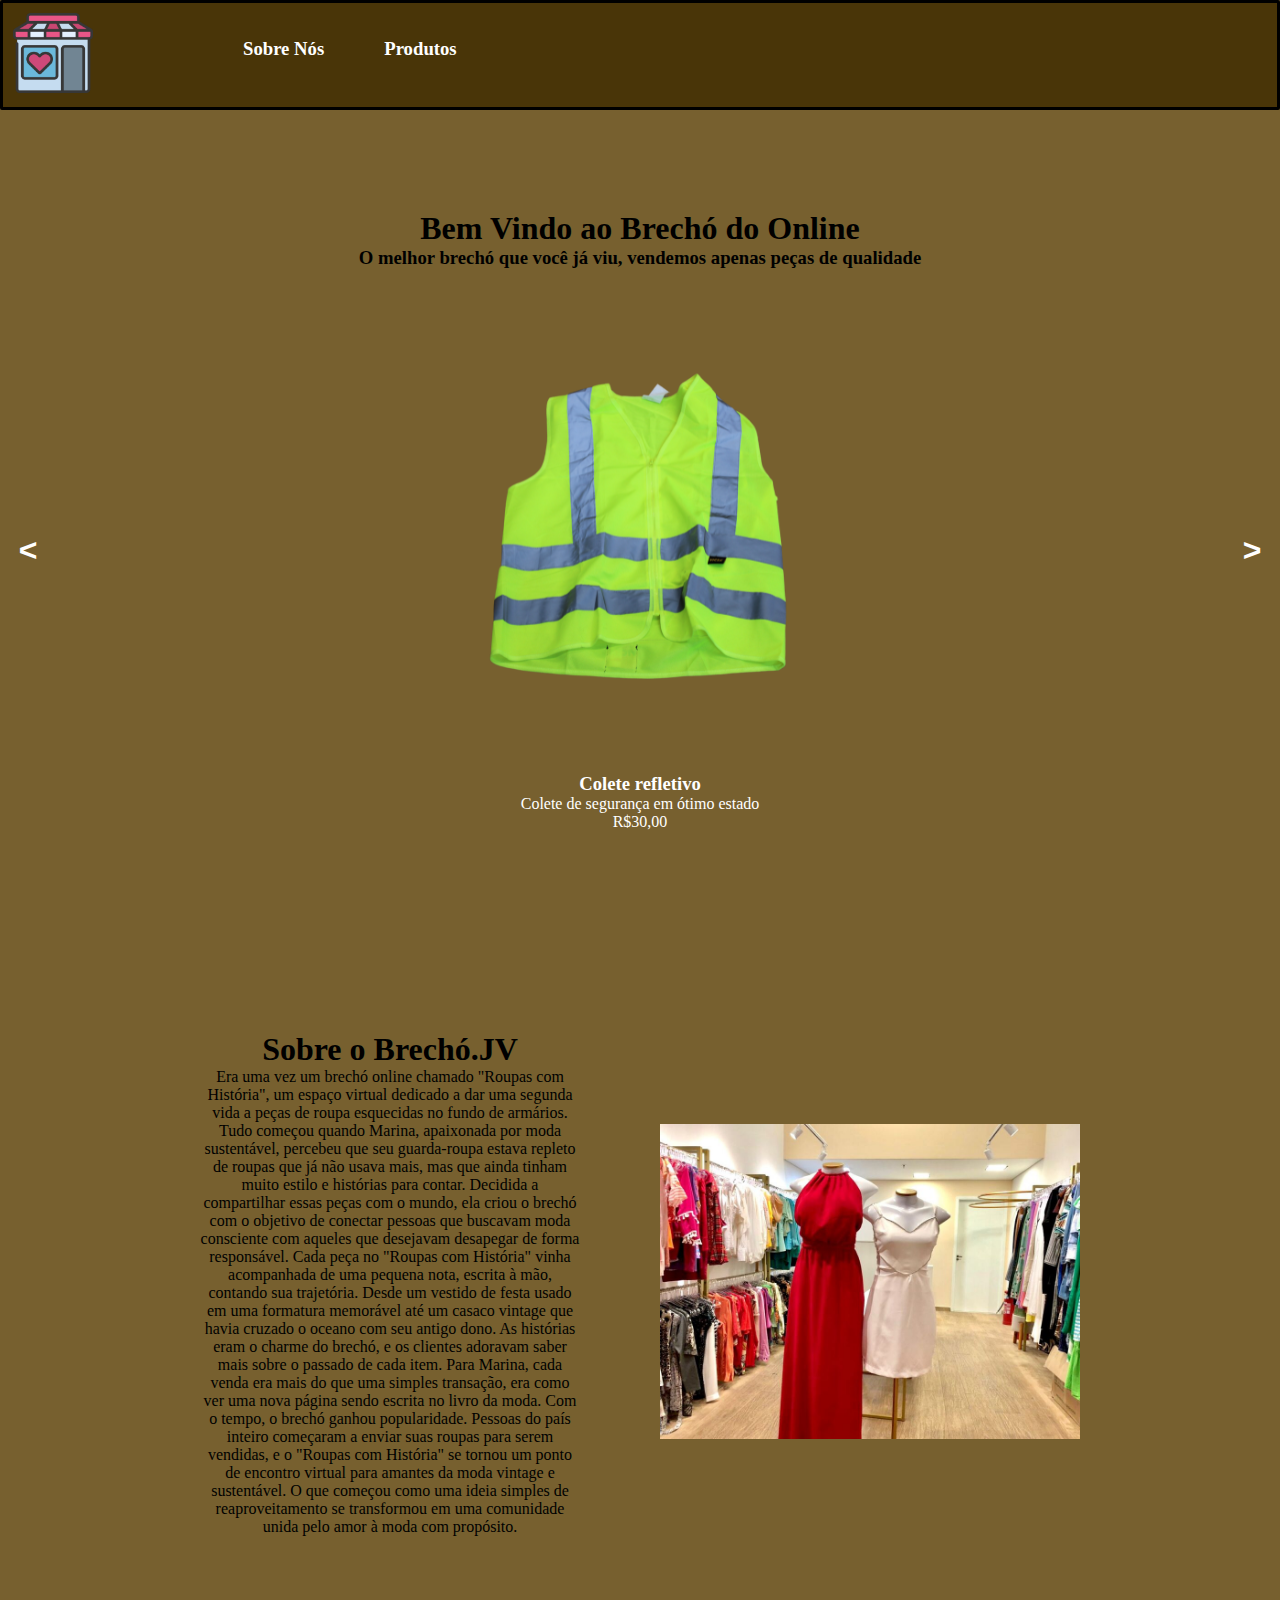
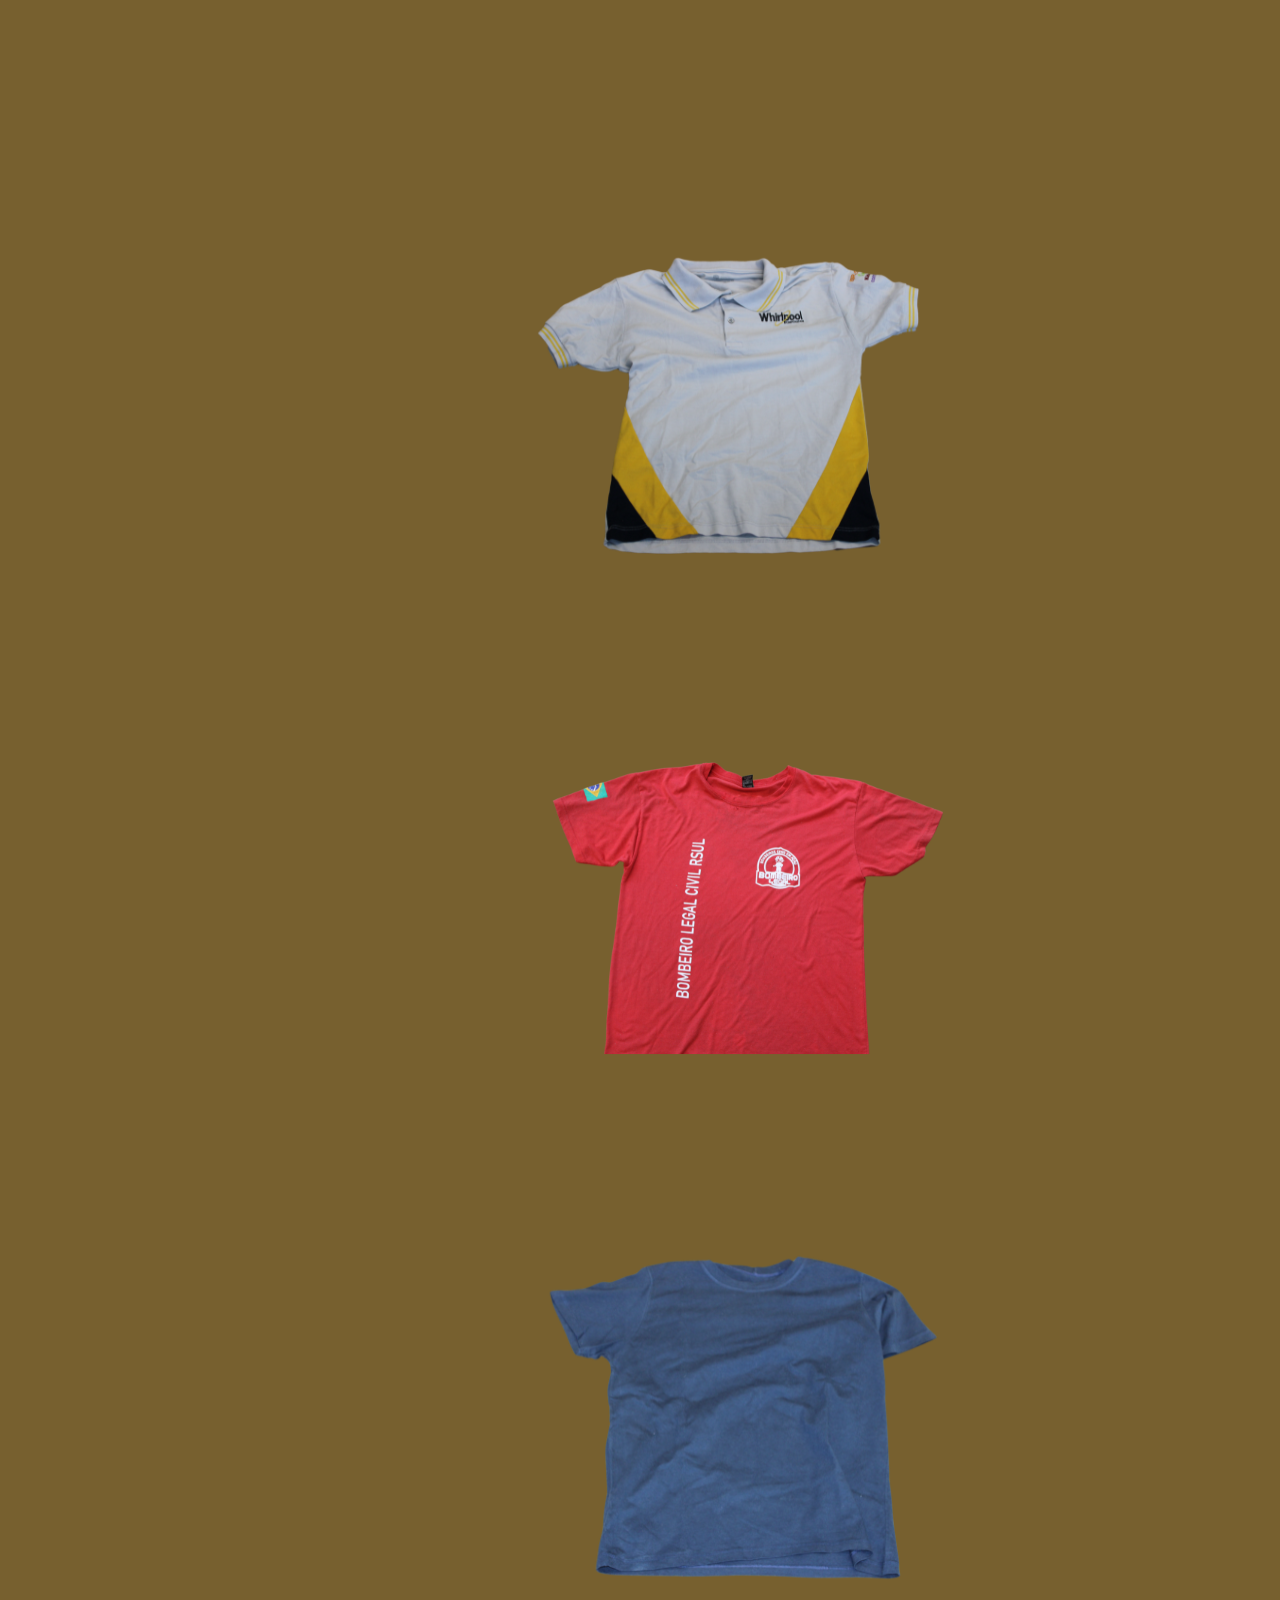
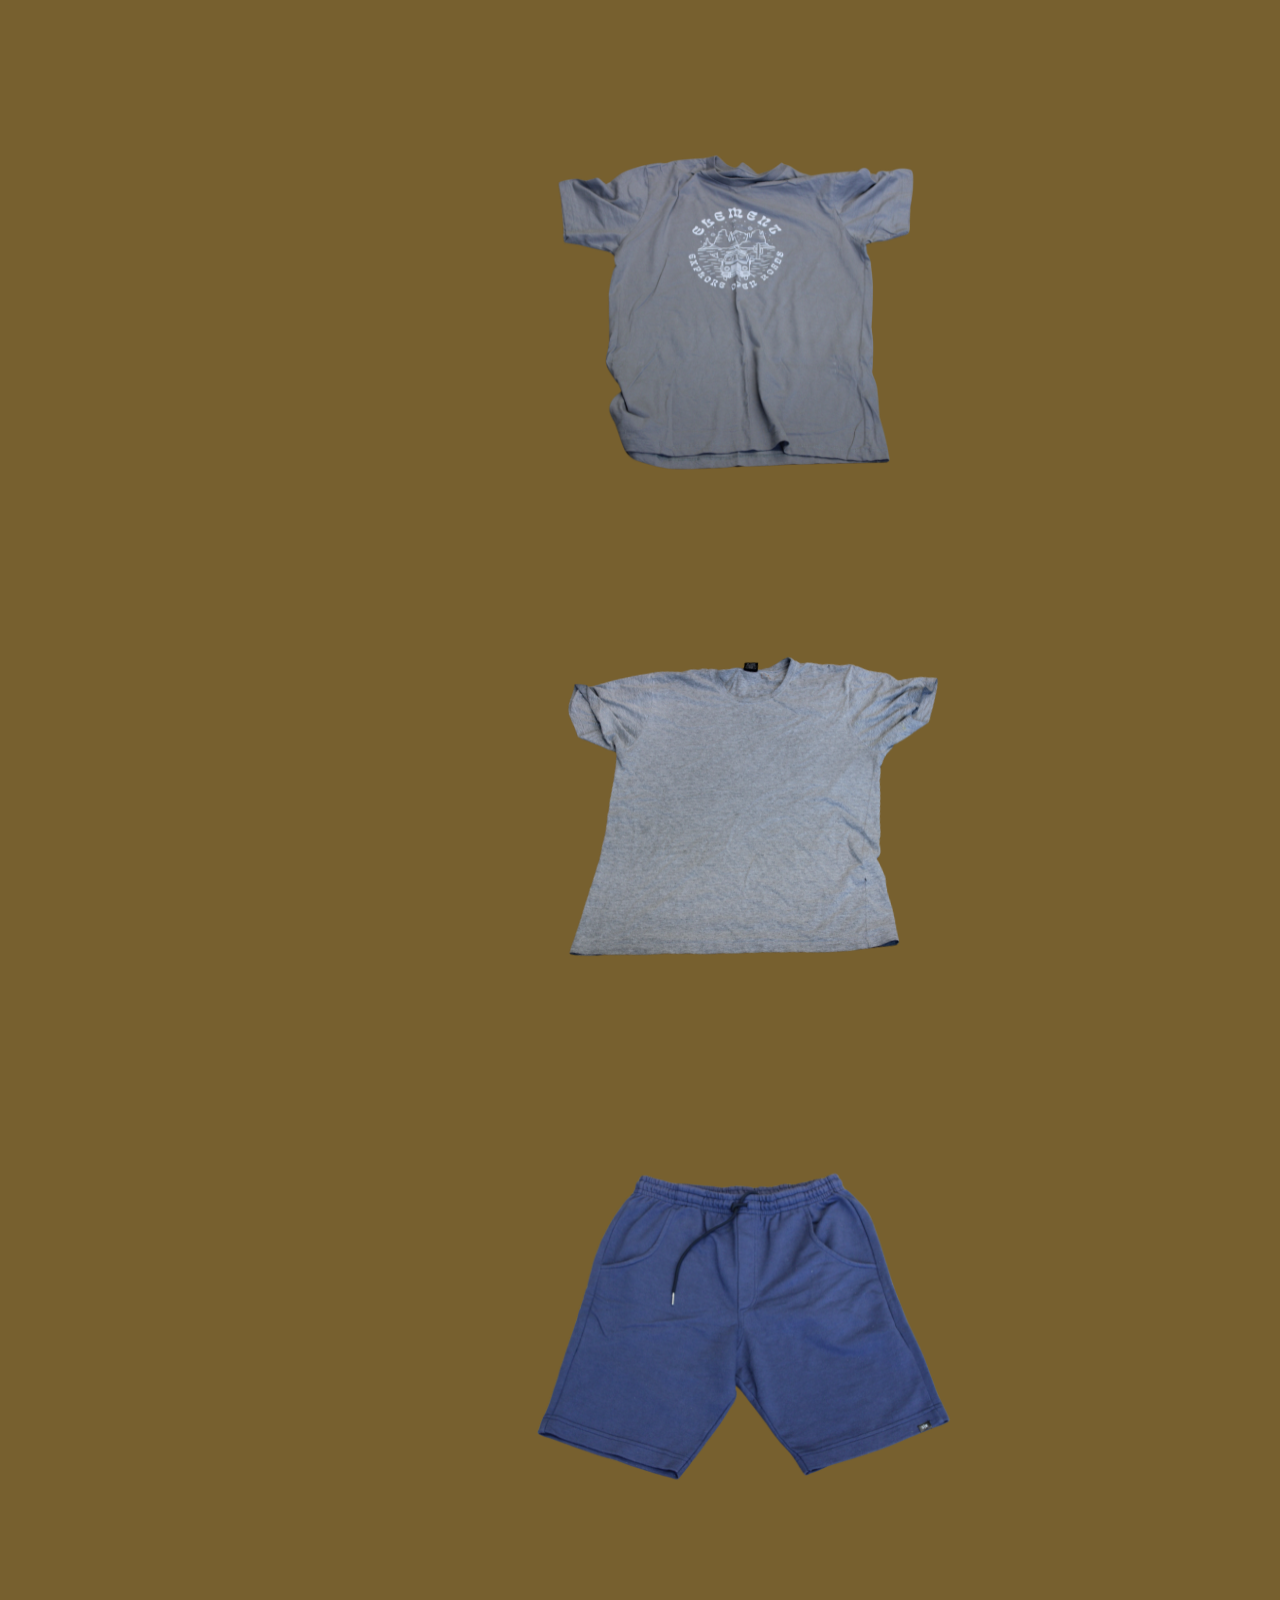
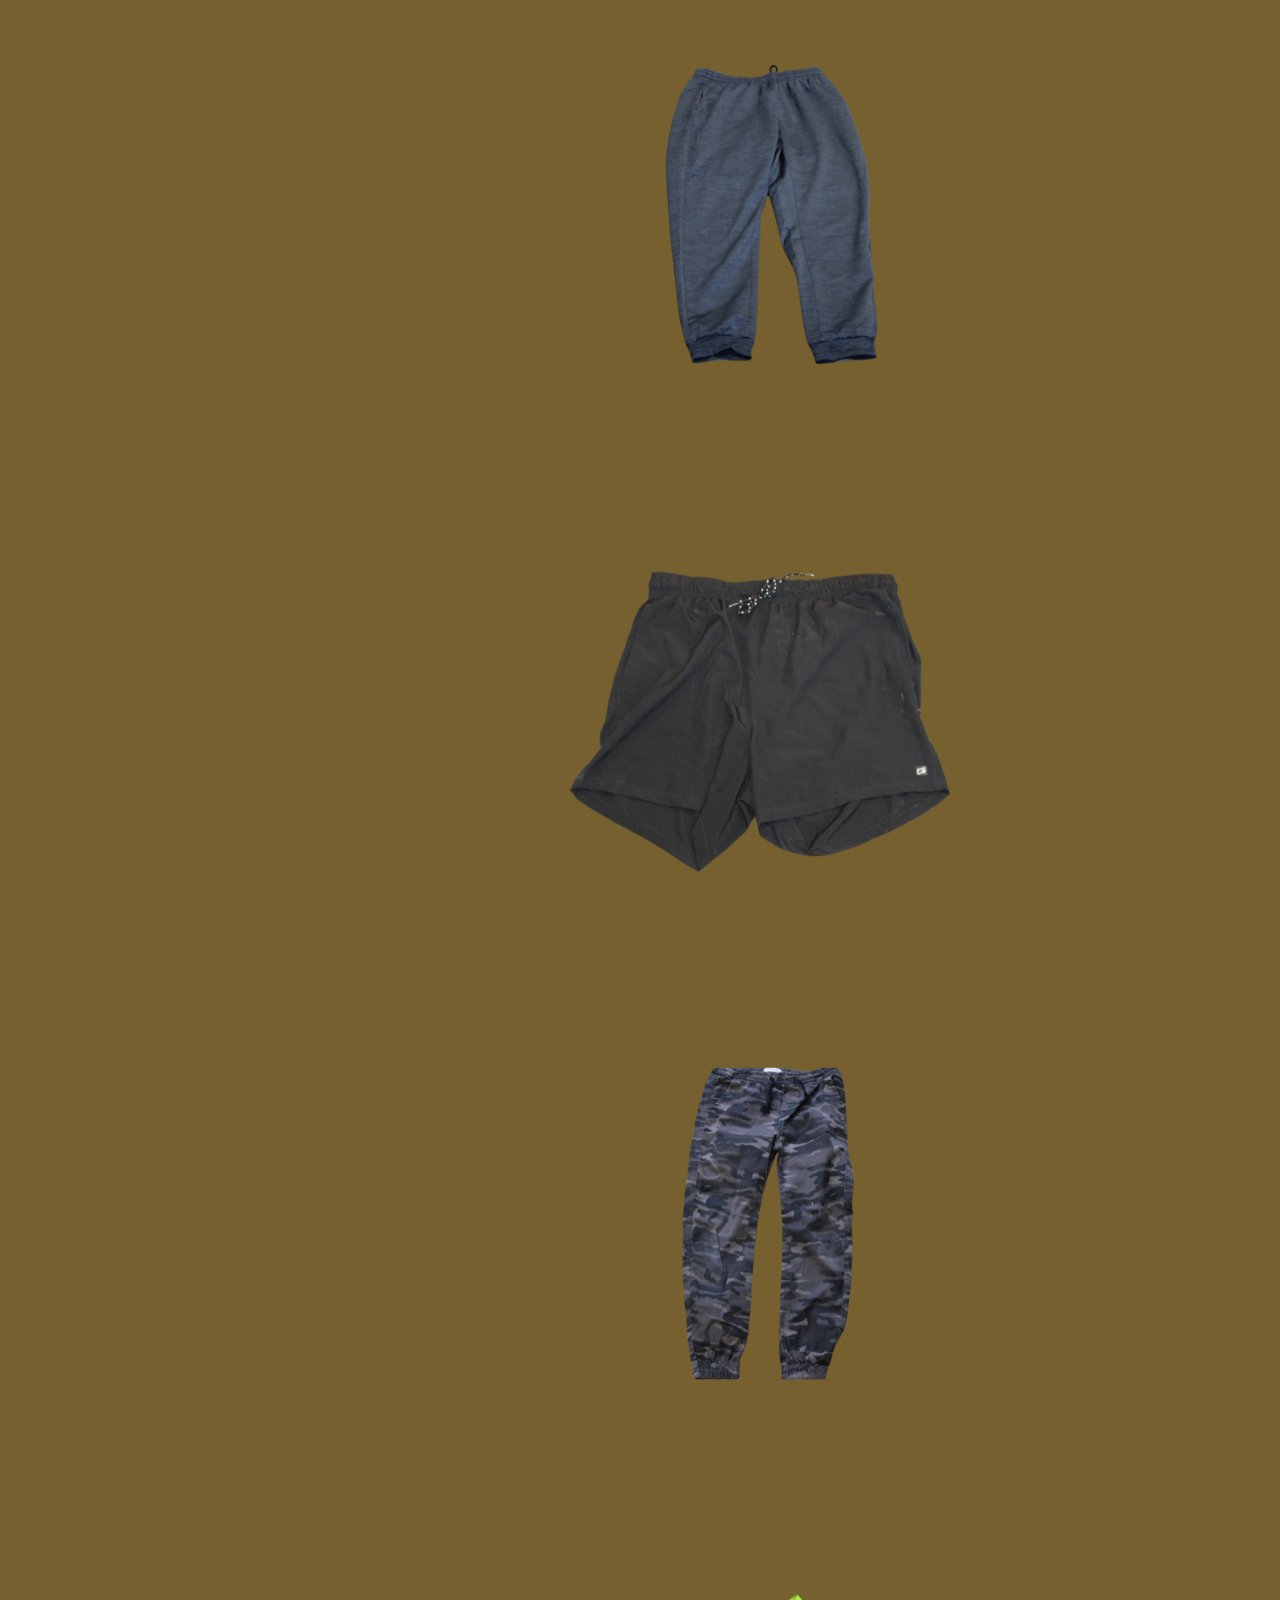
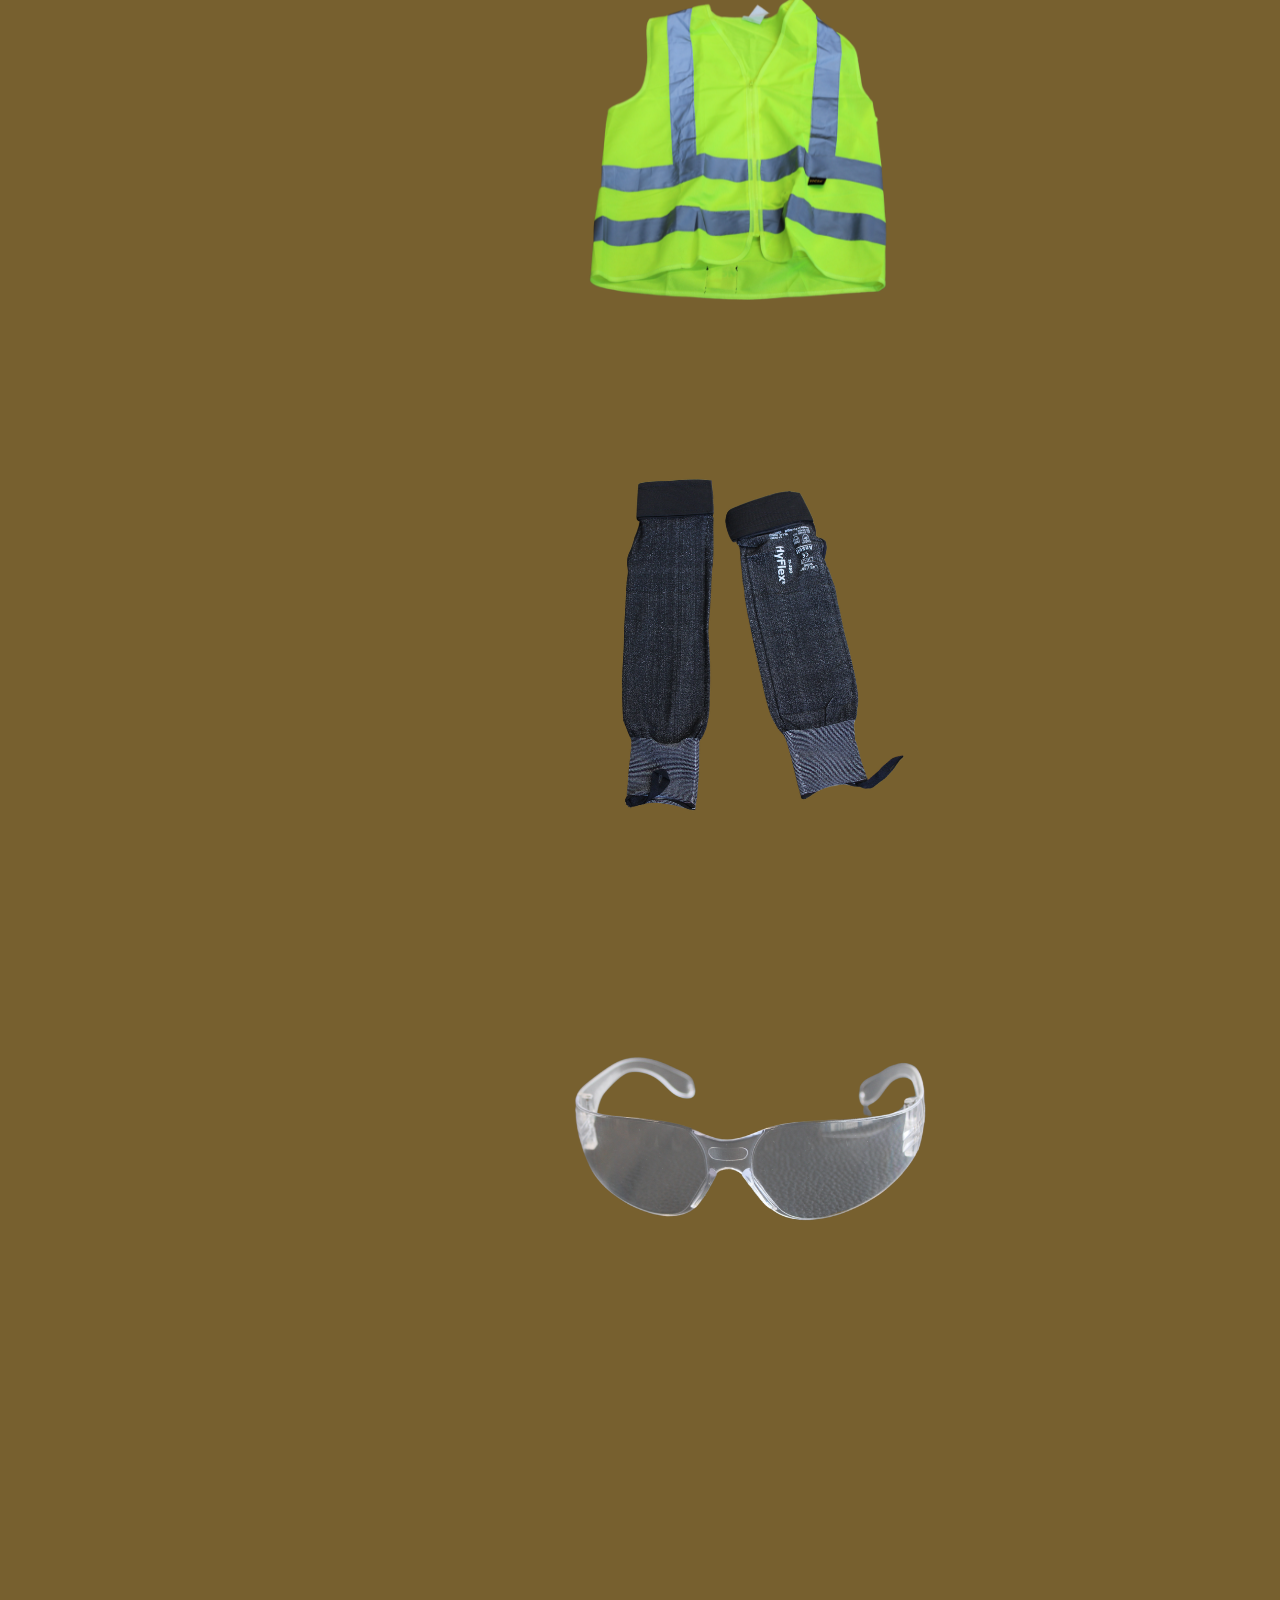
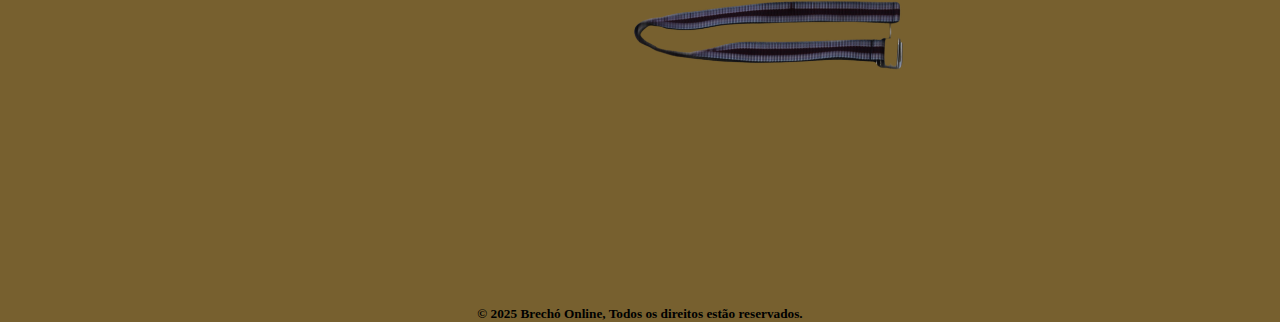
==== commit 41fa28bd: "Merge branch 'main' of https://github.com/oGusttaEsc/Desenvolvimento-de-Website-para-Brech-Online" ====
--- a/index.html
+++ b/index.html
@@ -27,11 +27,10 @@
     <main>
 
         <div id="texto_inicial">
-            <h1>Bem Vindo ao Brechó do JV</h1>
-            <h4>O melhor brechó que você já viu, vendemos apenas peças de qualidade</h4>
+            <h1>Bem Vindo ao Brechó do Online</h1>
+            <h3>O melhor brechó que você já viu, vendemos apenas peças de qualidade</h3>
         </div>
         <div class="geral">
-            <h2>Brechó Online</h2>
             <div class="slideshow">
                 <ul class="slides">
                     <li class="slide fade" data-active>
@@ -131,10 +130,6 @@
                 <button class="next-button" data-change-slide-button="next">&gt;</button>
             </div>
         </div>
-        
-        <br>
-
-        <section>
             <div id="sobre">
                 <div id="Texto_sobre">
                     <h1>Sobre o <B></B>Brechó.JV</h1>
@@ -145,7 +140,7 @@
                         Com o tempo, o brechó ganhou popularidade. Pessoas do país inteiro começaram a enviar suas roupas para serem vendidas, e o "Roupas com História" se tornou um ponto de encontro virtual para amantes da moda vintage e sustentável. O que começou como uma ideia simples de reaproveitamento se transformou em uma comunidade unida pelo amor à moda com propósito.</p>
                 </div>
                 <div>
-                    <img src="brecho_online_icr/sobre.brechó.jpeg" alt="">
+                    <img id="imagem_sobre" src="imagens/cfundo/sobre.jpeg" alt="">
                 </div>
             </div>
         </section>
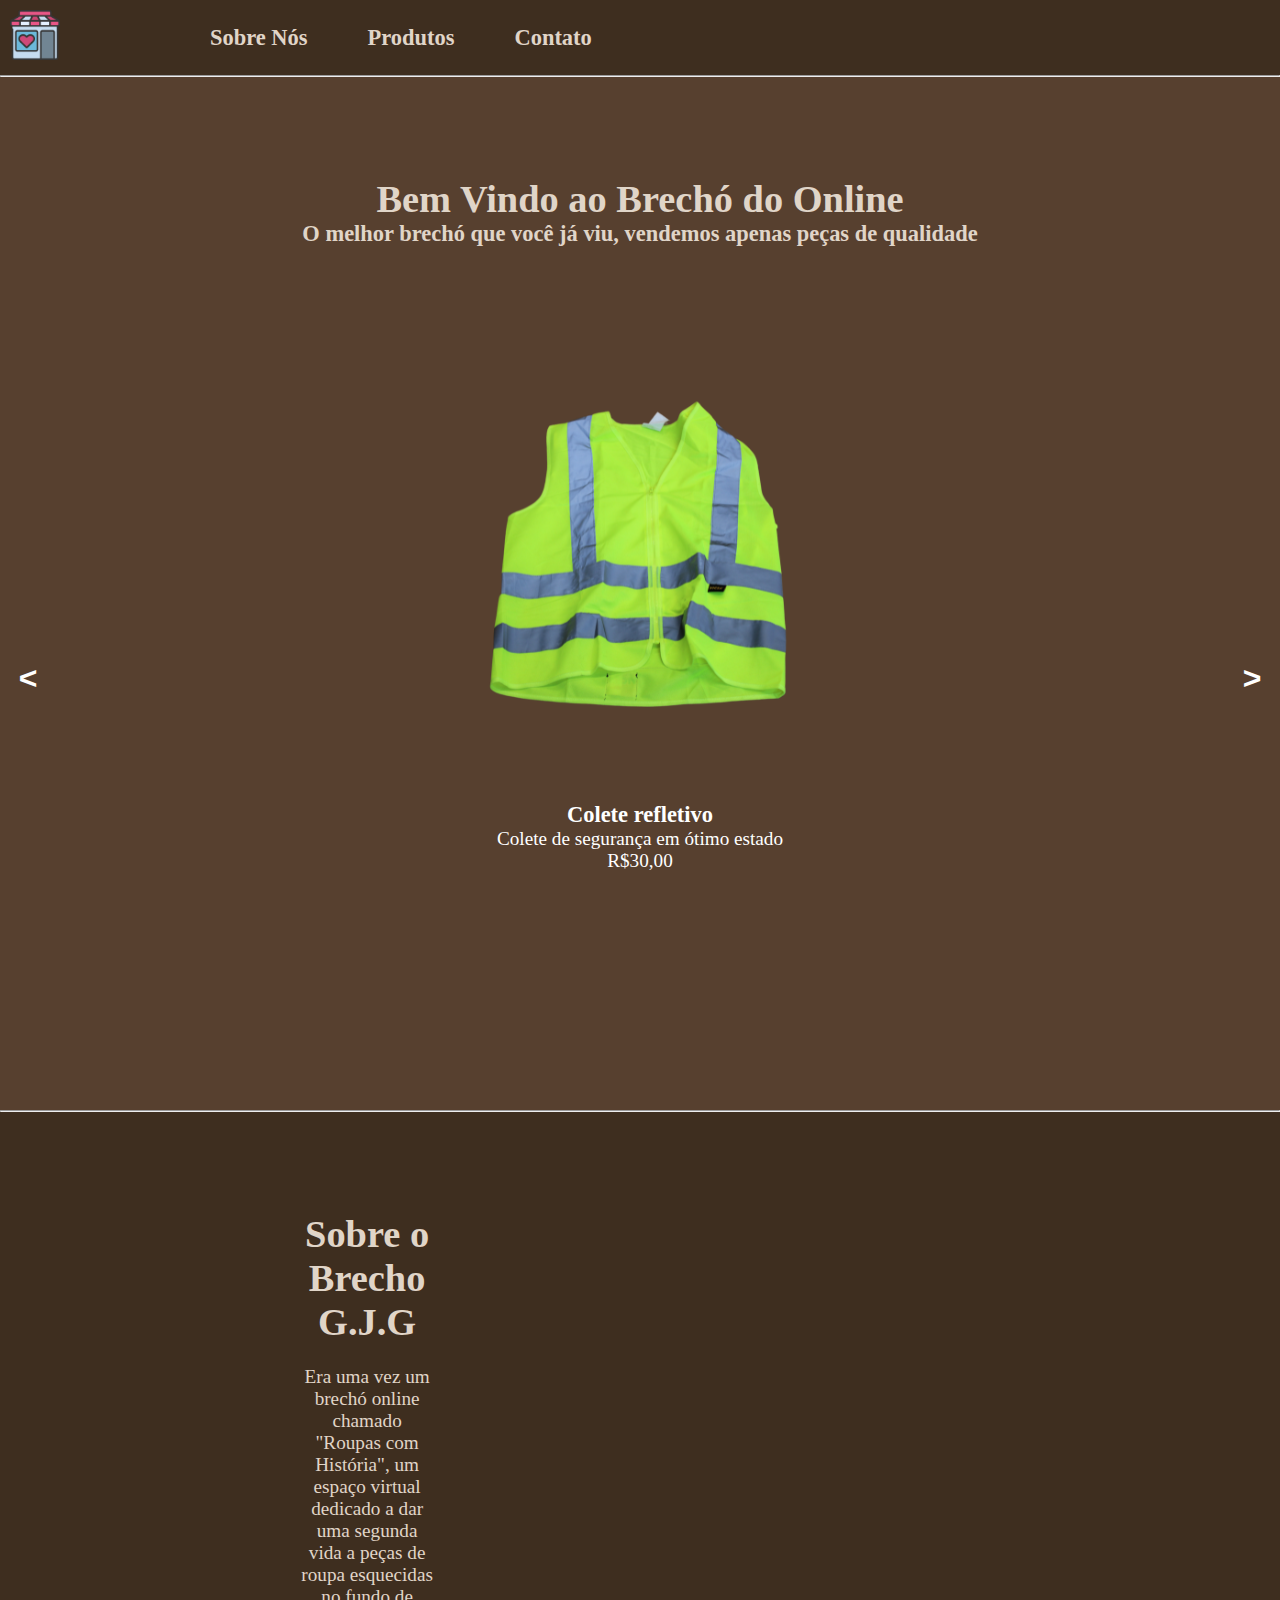
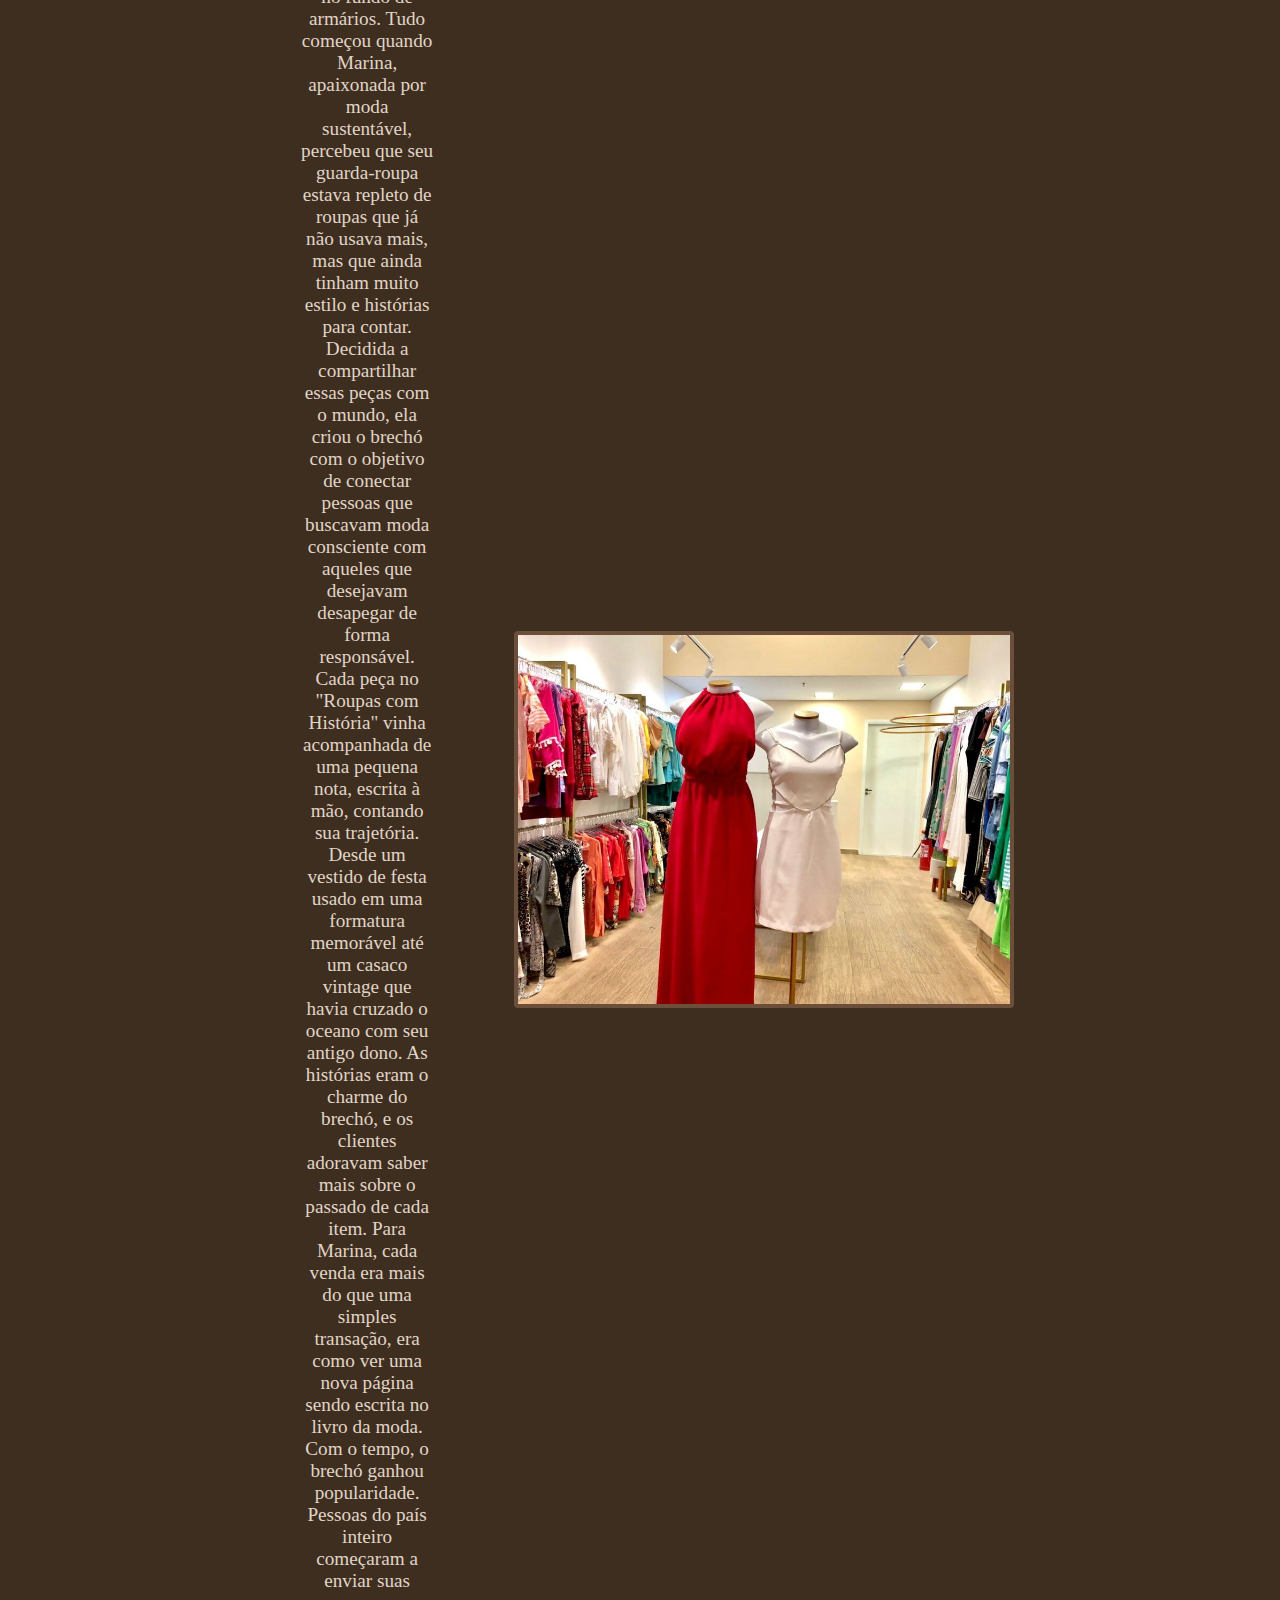
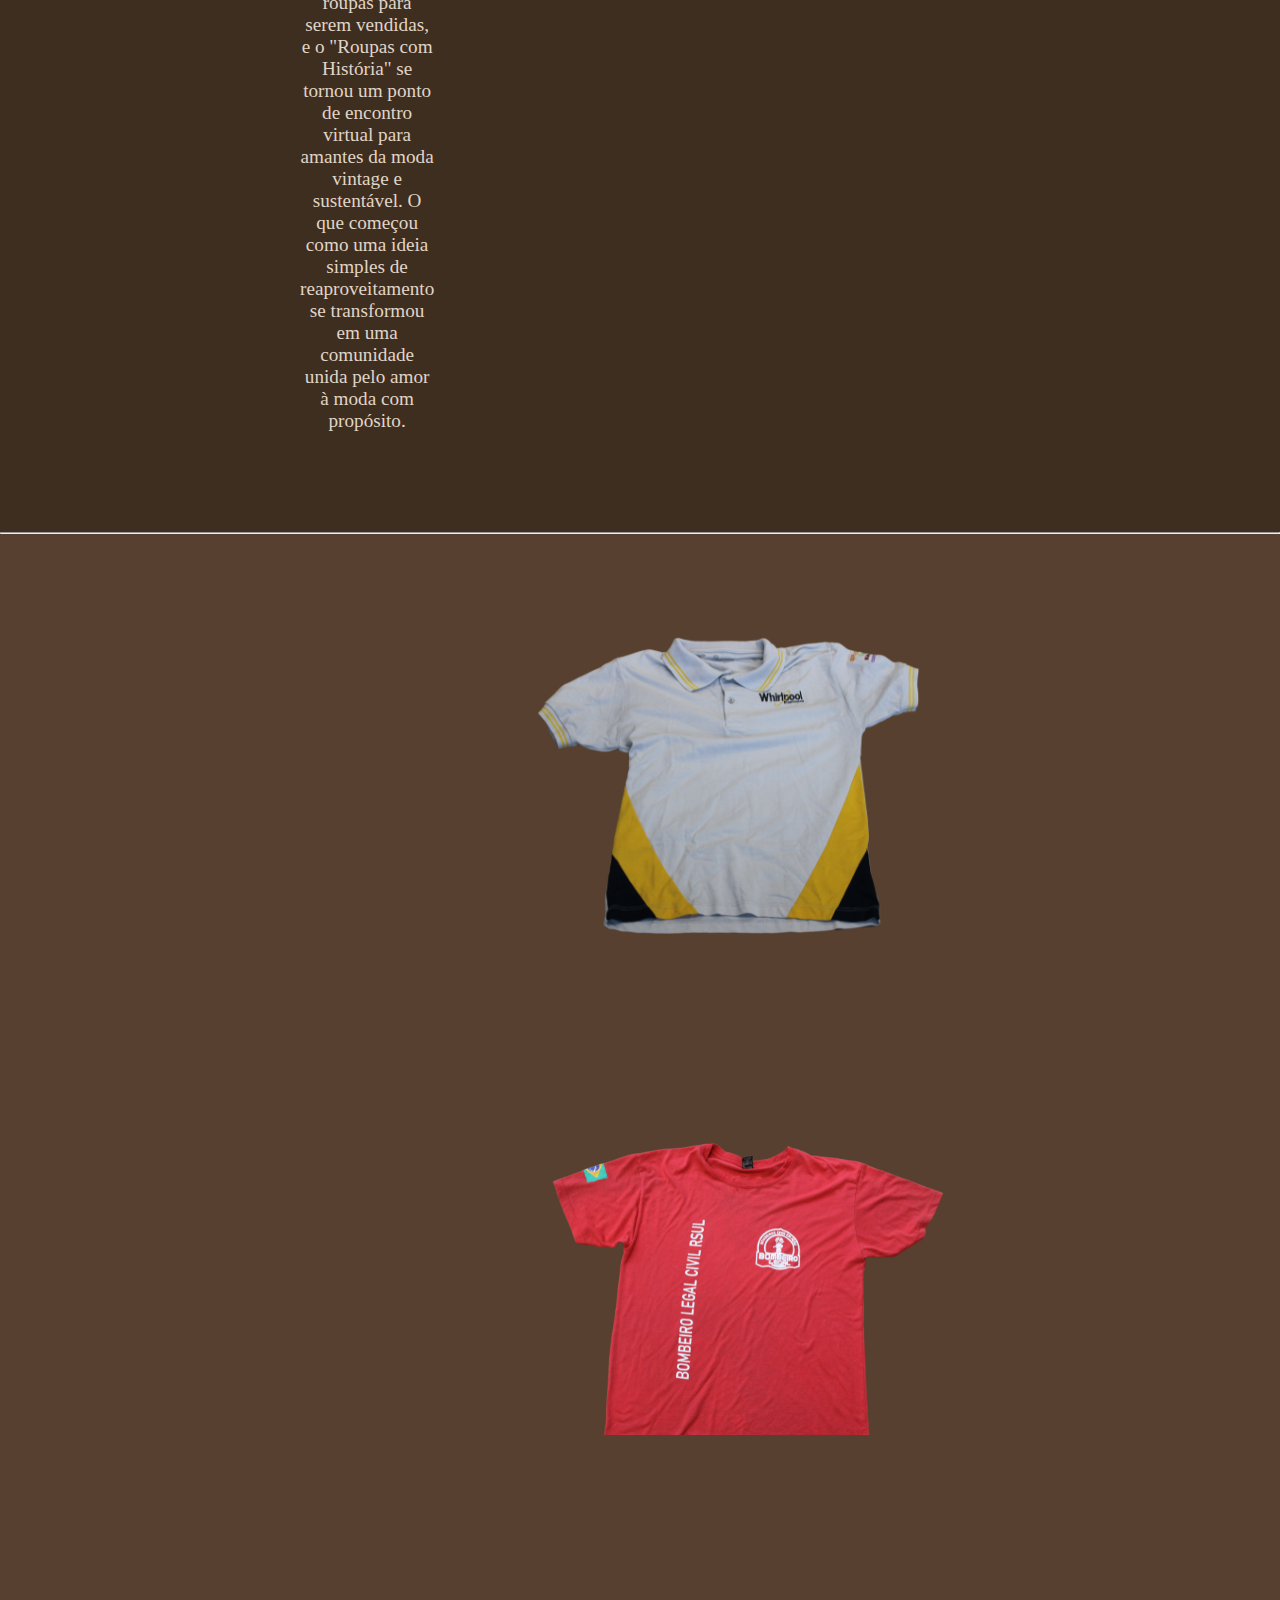
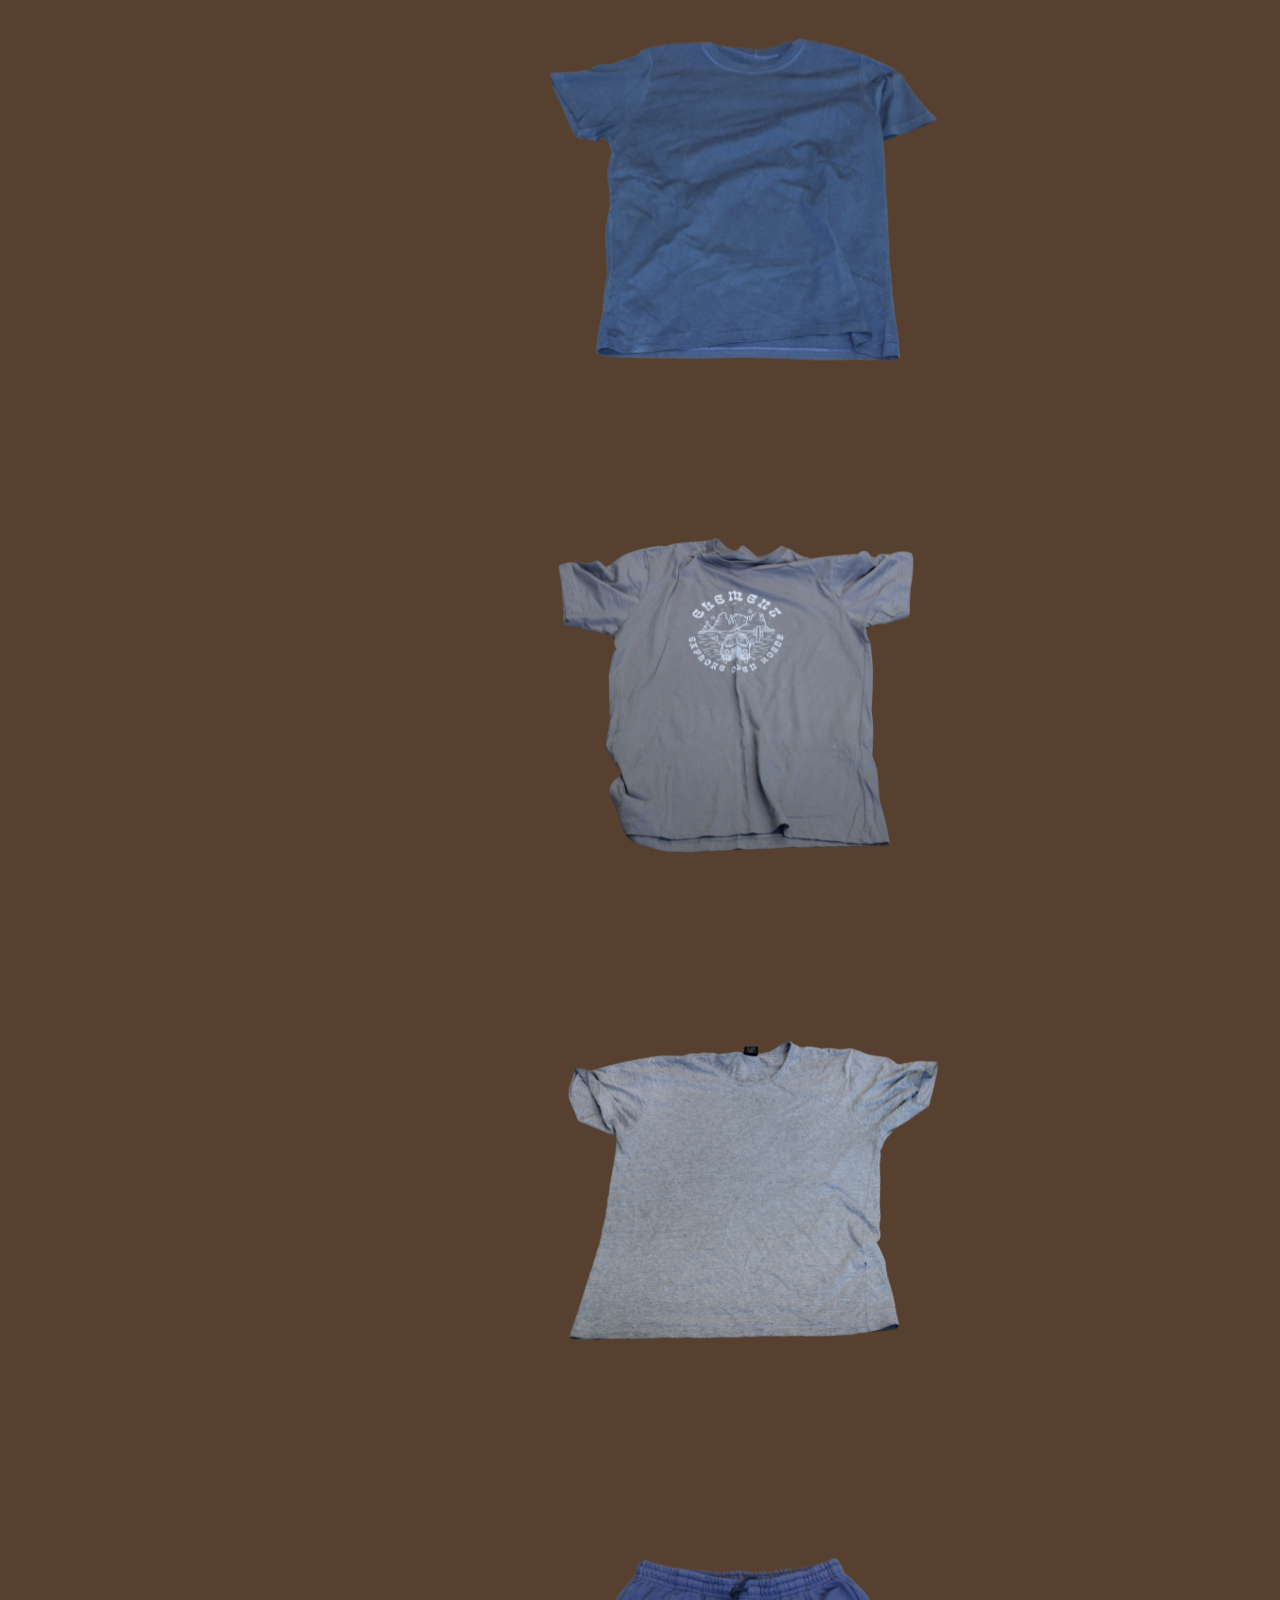
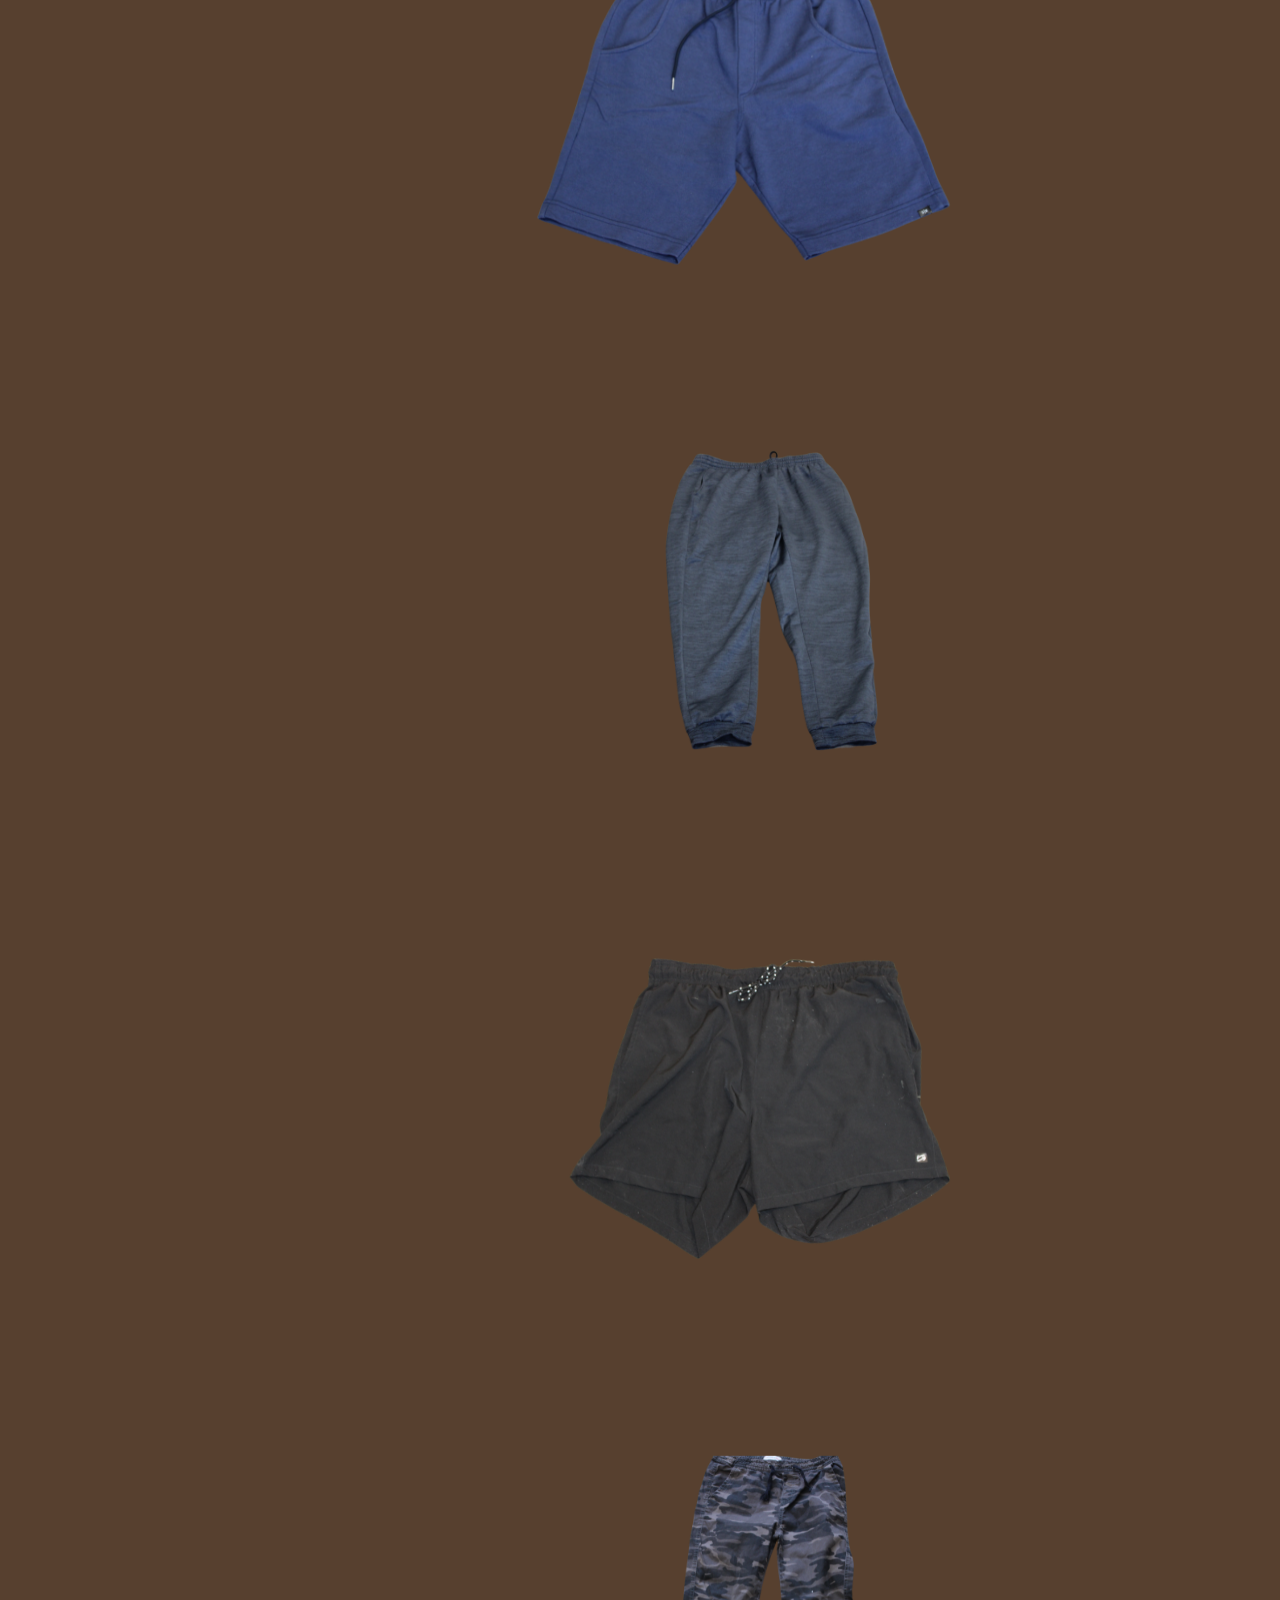
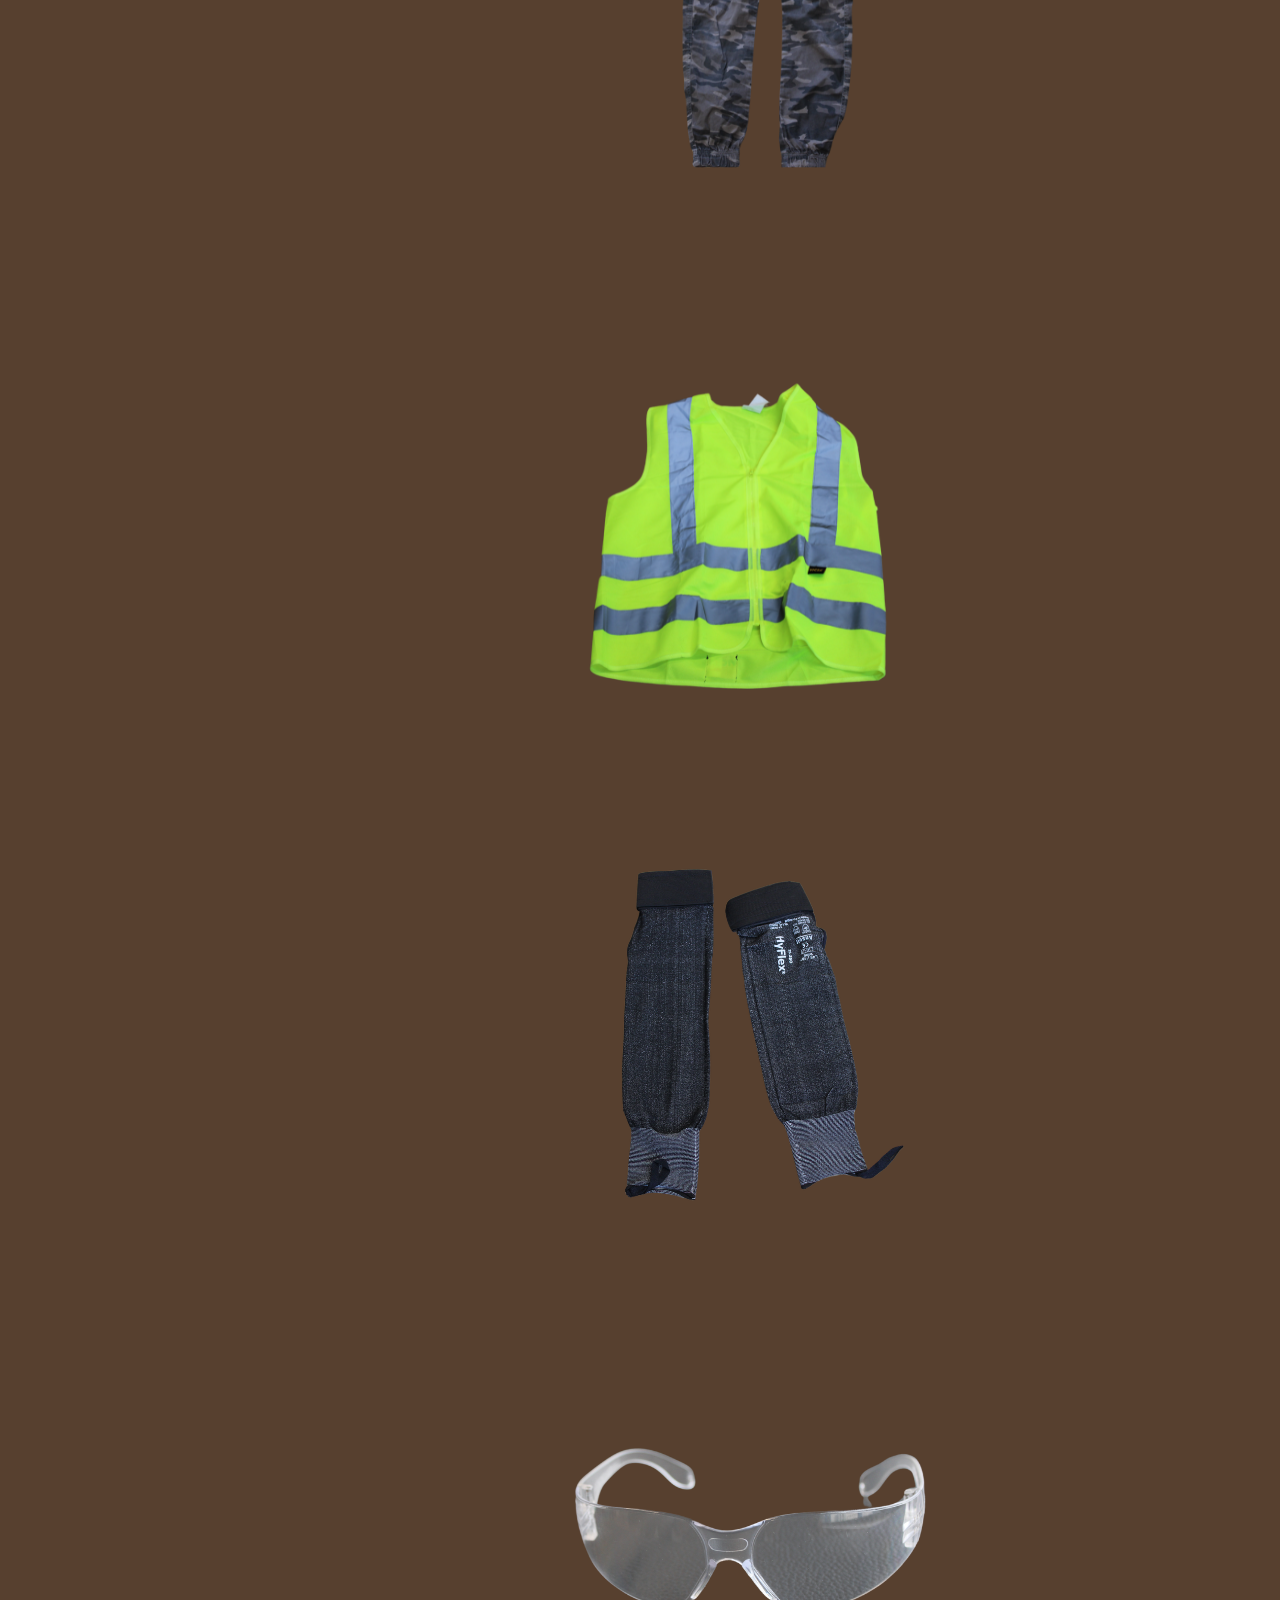
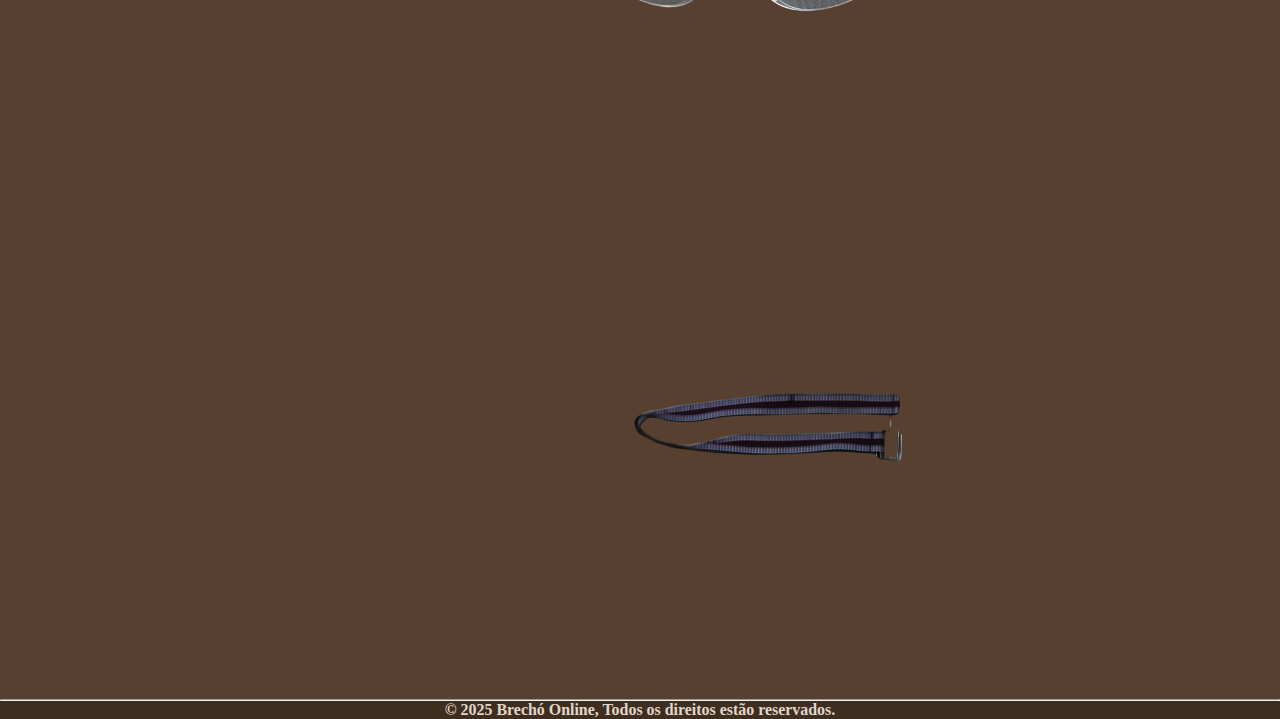
==== commit b14641c2: "UPDATE - alterações da palheta de cores da página e revisamos tamanhos de padding e fontes" ====
--- a/index.html
+++ b/index.html
@@ -21,9 +21,12 @@
                 <div class="texto_navbar">
                     <h3>Produtos</h3>
                 </div>
+                <div class="texto_navbar">
+                    <h3>Contato</h3>
+                </div>
             </div>       
     </header>
-
+<hr>
     <main>
 
         <div id="texto_inicial">
@@ -130,23 +133,22 @@
                 <button class="next-button" data-change-slide-button="next">&gt;</button>
             </div>
         </div>
+<hr>
             <div id="sobre">
                 <div id="Texto_sobre">
-                    <h1>Sobre o <B></B>Brechó.JV</h1>
-                    <p>Era uma vez um brechó online chamado "Roupas com História", um espaço virtual dedicado a dar uma segunda vida a peças de roupa esquecidas no fundo de armários. Tudo começou quando Marina, apaixonada por moda sustentável, percebeu que seu guarda-roupa estava repleto de roupas que já não usava mais, mas que ainda tinham muito estilo e histórias para contar. Decidida a compartilhar essas peças com o mundo, ela criou o brechó com o objetivo de conectar pessoas que buscavam moda consciente com aqueles que desejavam desapegar de forma responsável.
+                    <h1>Sobre o Brecho G.J.G</h1>
+                    <br>
+                    <p id="size">Era uma vez um brechó online chamado "Roupas com História", um espaço virtual dedicado a dar uma segunda vida a peças de roupa esquecidas no fundo de armários. Tudo começou quando Marina, apaixonada por moda sustentável, percebeu que seu guarda-roupa estava repleto de roupas que já não usava mais, mas que ainda tinham muito estilo e histórias para contar. Decidida a compartilhar essas peças com o mundo, ela criou o brechó com o objetivo de conectar pessoas que buscavam moda consciente com aqueles que desejavam desapegar de forma responsável.
 
                         Cada peça no "Roupas com História" vinha acompanhada de uma pequena nota, escrita à mão, contando sua trajetória. Desde um vestido de festa usado em uma formatura memorável até um casaco vintage que havia cruzado o oceano com seu antigo dono. As histórias eram o charme do brechó, e os clientes adoravam saber mais sobre o passado de cada item. Para Marina, cada venda era mais do que uma simples transação, era como ver uma nova página sendo escrita no livro da moda.
                         
                         Com o tempo, o brechó ganhou popularidade. Pessoas do país inteiro começaram a enviar suas roupas para serem vendidas, e o "Roupas com História" se tornou um ponto de encontro virtual para amantes da moda vintage e sustentável. O que começou como uma ideia simples de reaproveitamento se transformou em uma comunidade unida pelo amor à moda com propósito.</p>
                 </div>
-                <div>
+                <div id="img_sobre">
                     <img id="imagem_sobre" src="imagens/cfundo/sobre.jpeg" alt="">
                 </div>
             </div>
-        </section>
-
-        <br>
-
+<hr>
         <div>
             <div class="carrossel">
                 <div class="linha">
@@ -181,7 +183,7 @@
             </div>
         </div>
     </main>
-
+<hr>
     <footer>
         <h5>© 2025 Brechó Online, Todos os direitos estão reservados.</h5>
     </footer>
--- a/style.css
+++ b/style.css
@@ -1,28 +1,36 @@
 
-body{background-color: rgba(88, 60, 0, 0.815);
+body{background-color: #57402f;
     text-align: center;
+    color: #e0d5c8;
+    font-size: larger;
+    font-family: serif;
+}
+
+footer{
+    background-color: #3e2e1f;
+    color: #e0d5c8;
 }
 
 #navbar{
-    border-radius: 2px;
-    border: solid;
     width: 100%;
-    background-color: rgba(63, 43, 0, 0.815);
+    border: black, solid, 0px;
+    background-color: #3e2e1f;
     text-align: center;
     display: flex;
+    color: #e0d5c8;
 }
 
 .icone{
     text-align: center;
-    width: 100px;
+    width: 70px;
     margin-right: 80px;
     padding: 10px;
 }
 
 .texto_navbar{
     text-align: center;
-    margin: 35px 0 0 60px;
-    color: #fff;
+    margin: 25px 0 0 60px;
+    color: #e0d5c8;
 }
 
 #texto_inicial{
@@ -46,7 +54,7 @@
 
 .slideshow{
     position: relative;
-
+    padding: 50px 0px 238px 0px;
 }
 
 .slides{
@@ -124,12 +132,19 @@
     display: flex;
     text-align: center;
     align-items: center;
-    padding: 200px;
+    padding: 100px 300px 100px 300px ;
+    background-color: #3e2e1f ;
+    color: #e0d5c8;
+}
+
+#img_sobre{
+    padding-left: 80px;
 }
 
 #imagem_sobre{
     width: 500px;
-    padding-left: 80px;
+    border: #6b4f3a, solid, 4px;
+    border-radius: 4px;
 }
 
 #texto_sobre{
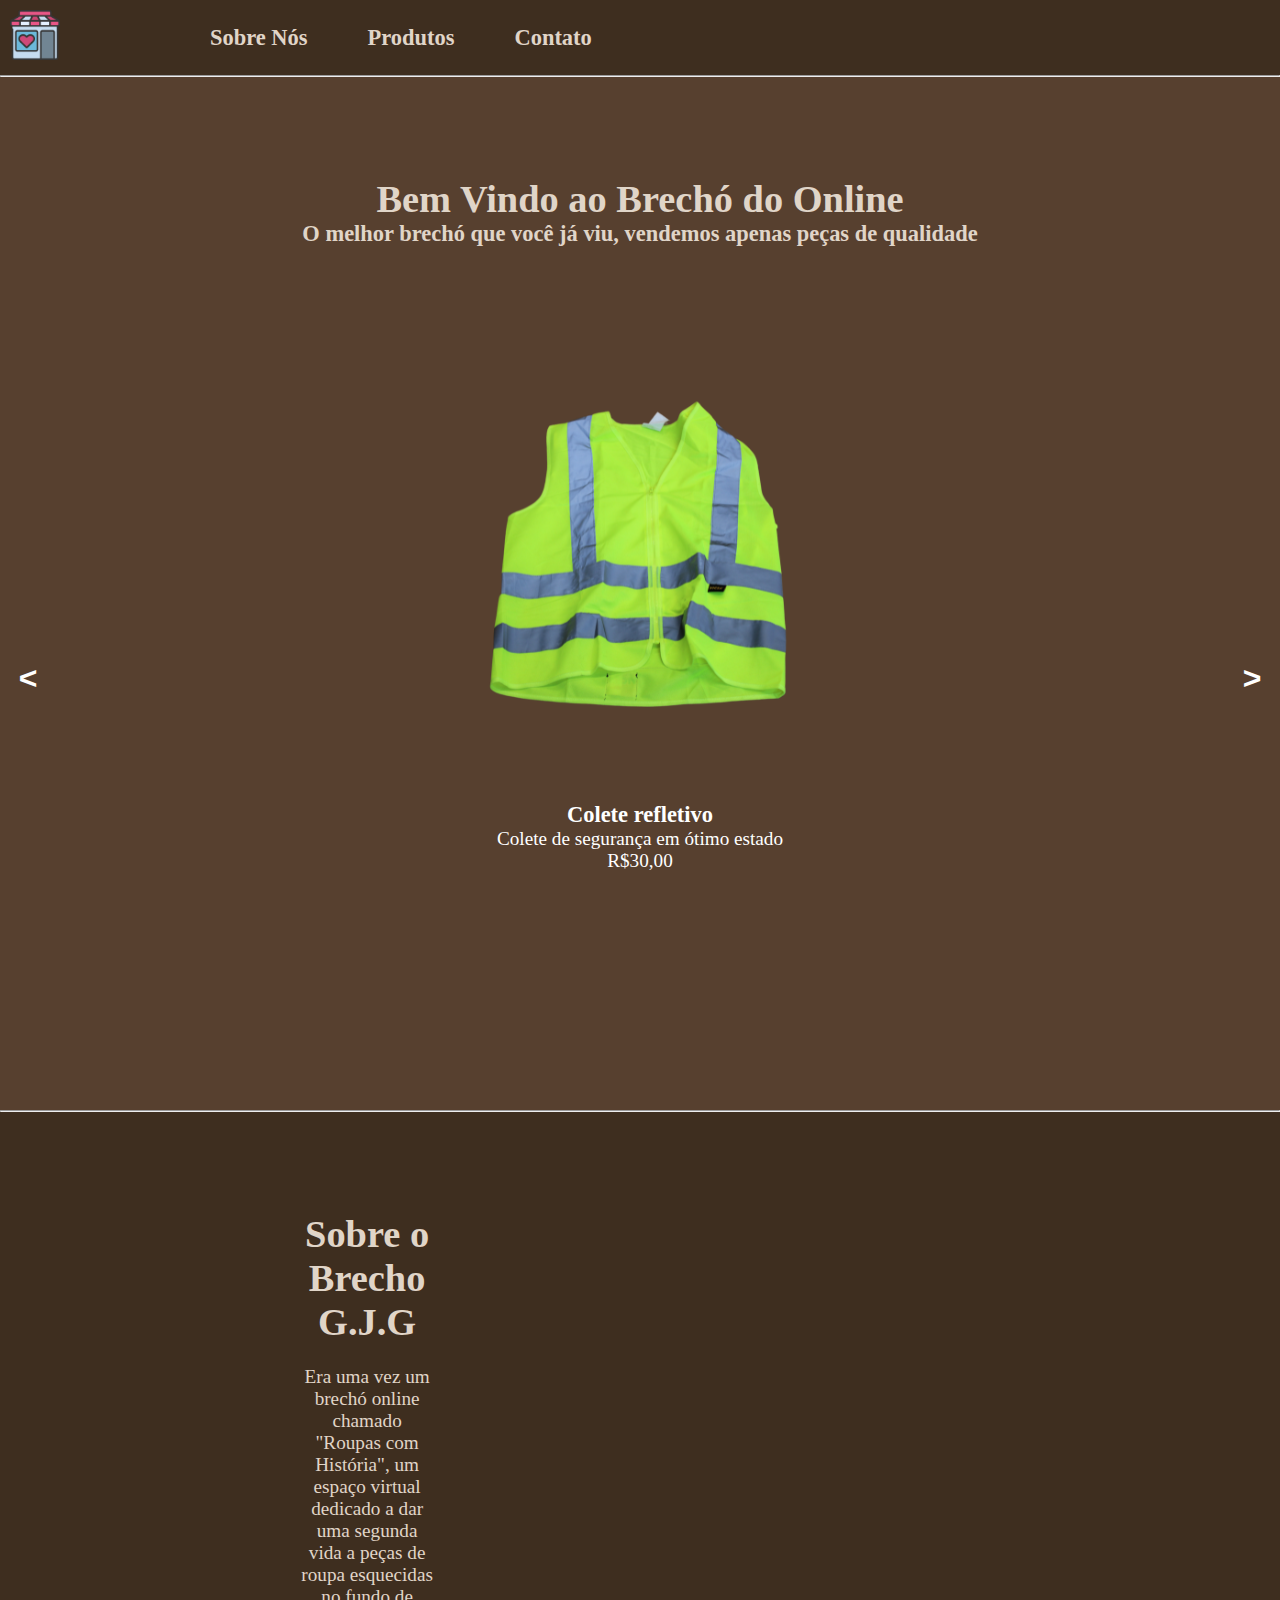
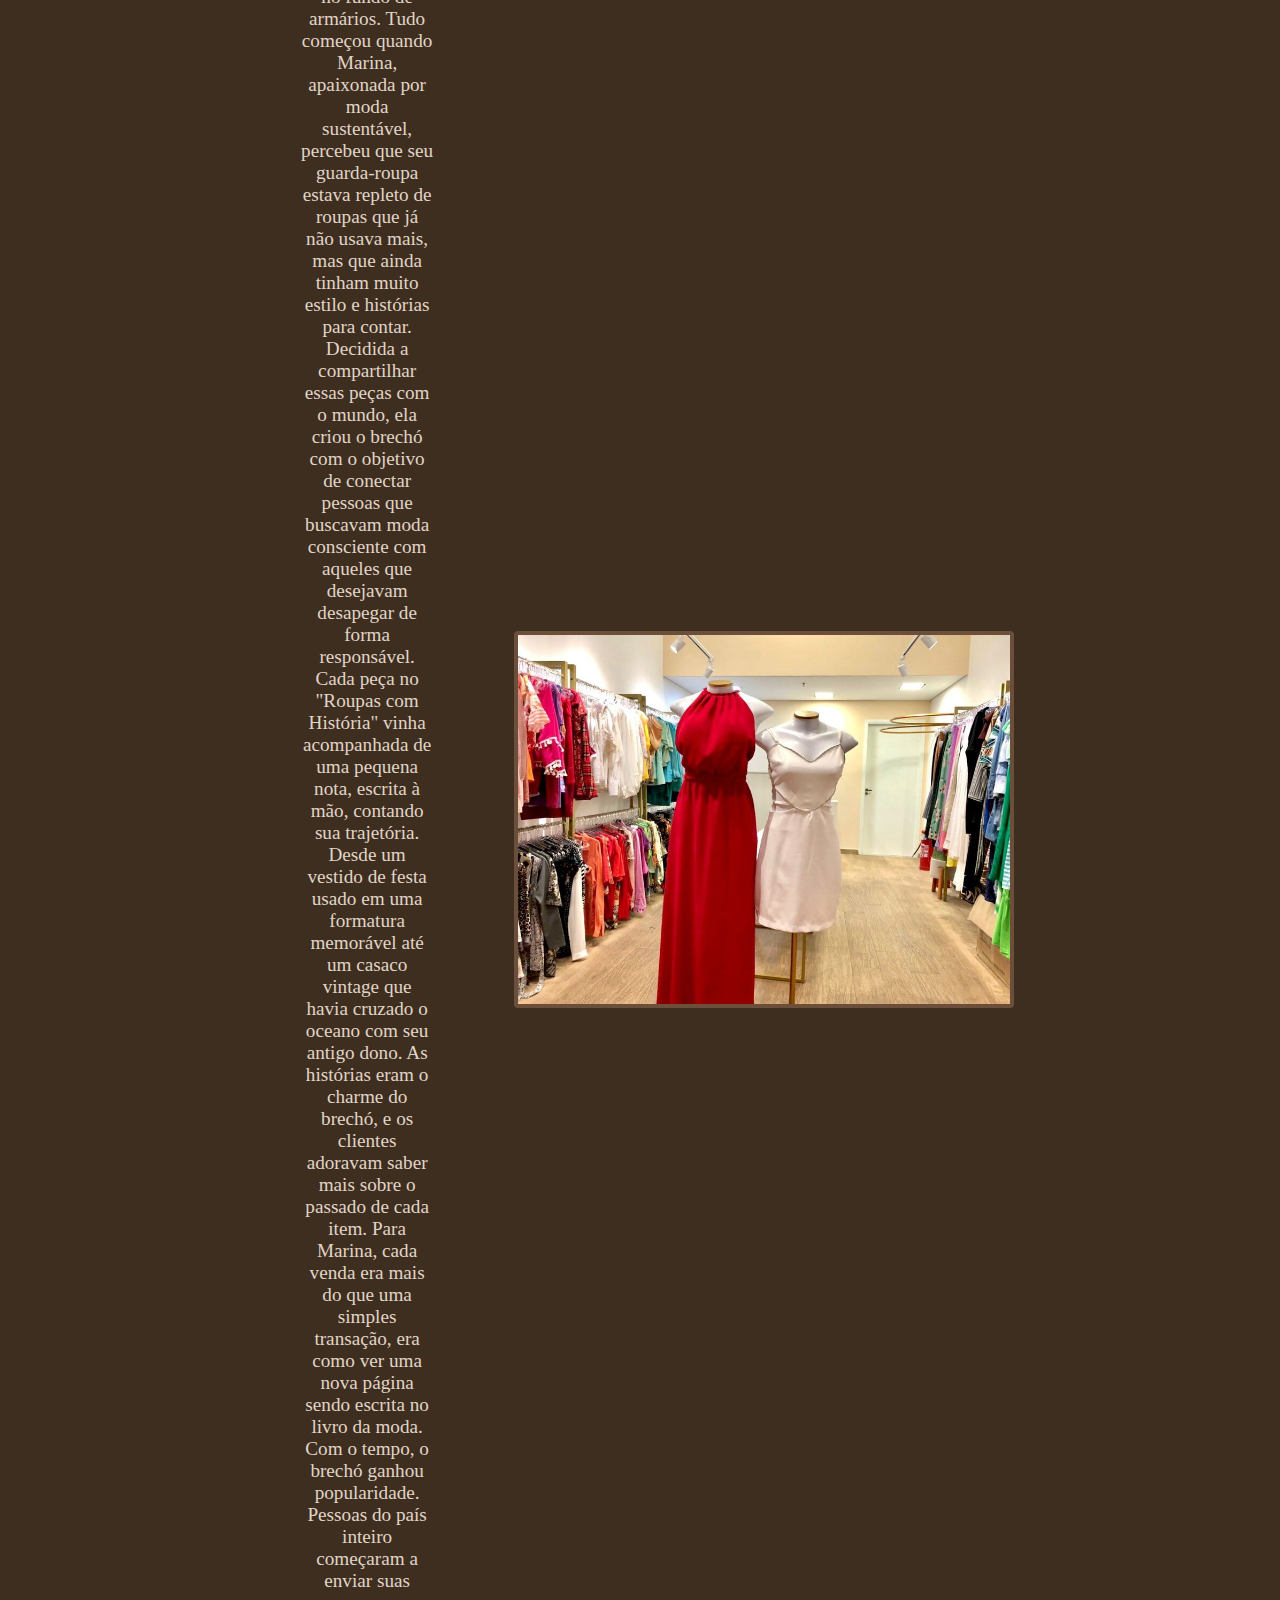
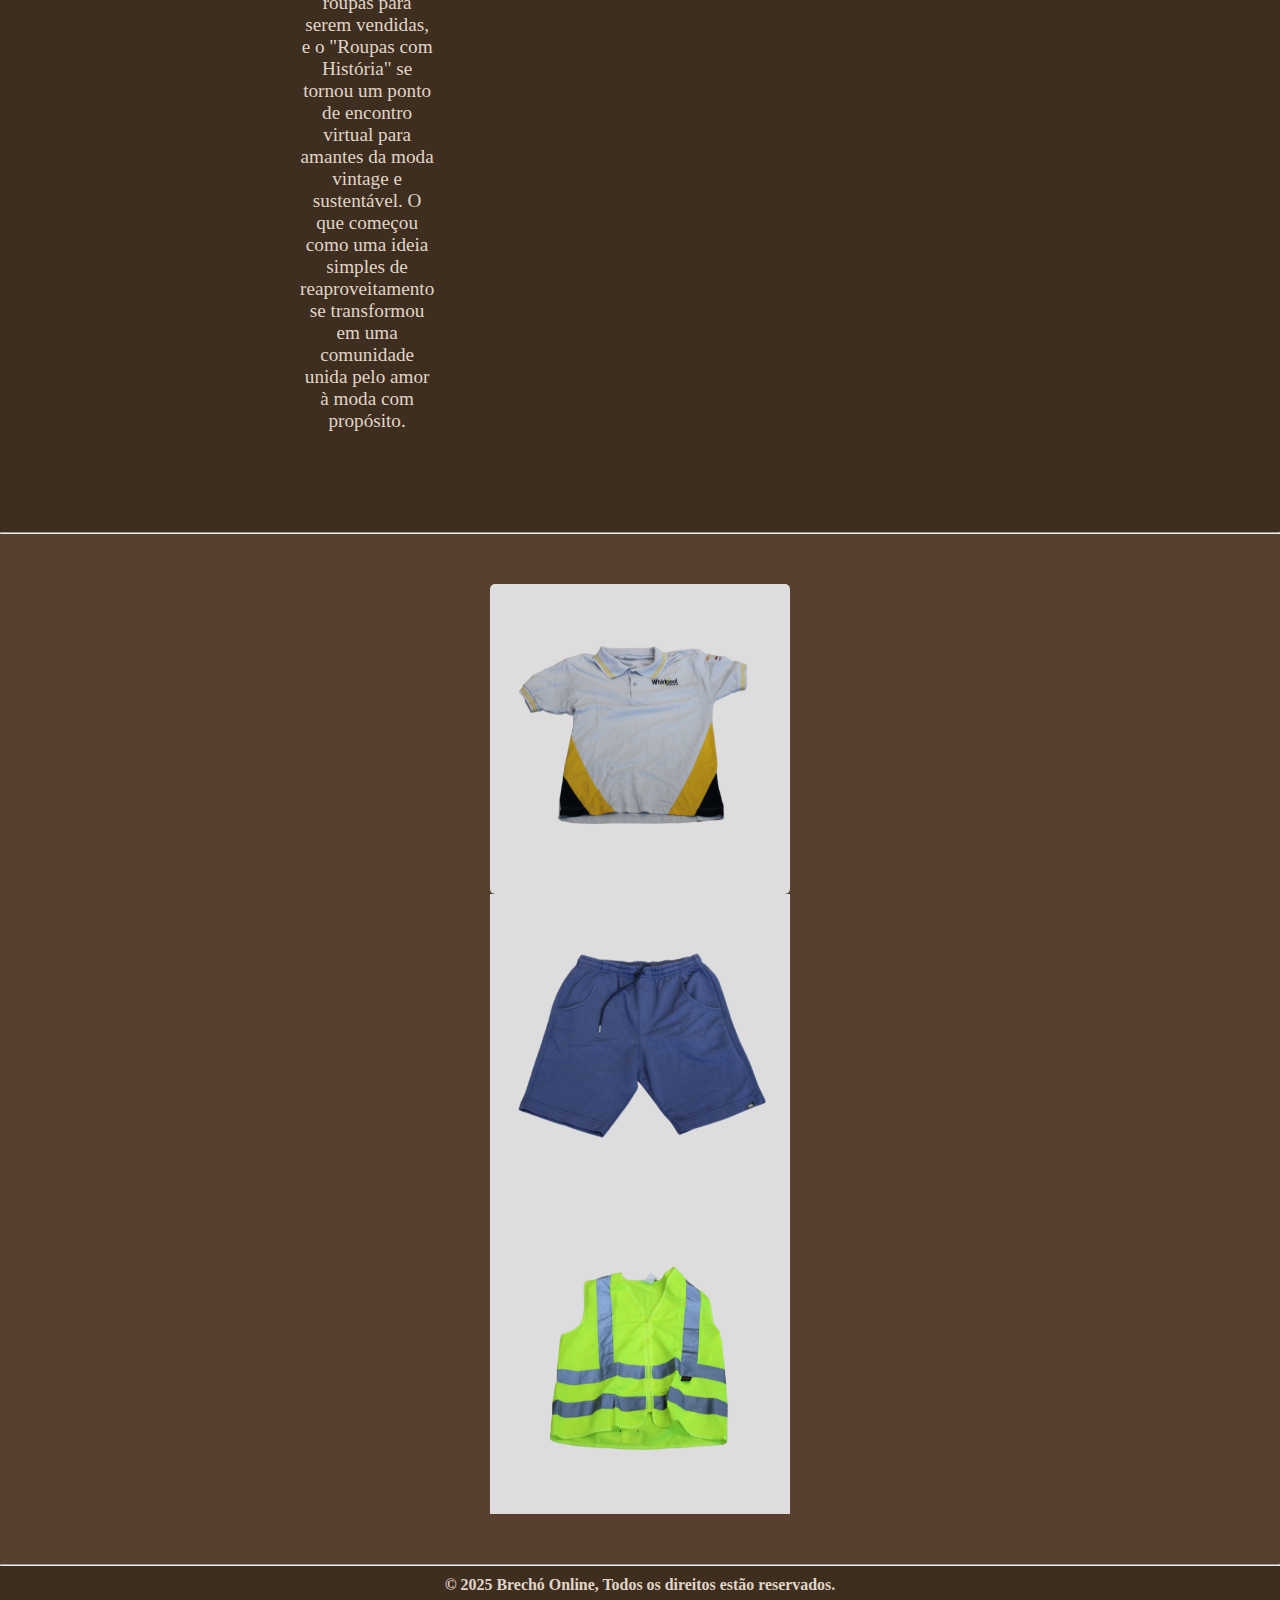
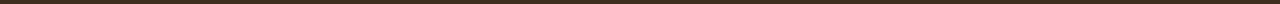
==== commit 5aadf9f4: "UPDATE - Finalização do carrosel e padding's" ====
--- a/index.html
+++ b/index.html
@@ -149,8 +149,8 @@
                 </div>
             </div>
 <hr>
-        <div>
-            <div class="carrossel">
+        <div id="space">
+            <div class="carrossel border_top">
                 <div class="linha">
                     <div class="container">
                         <img src="imagens/sfundo/2.png" alt="">
--- a/style.css
+++ b/style.css
@@ -9,6 +9,7 @@
 footer{
     background-color: #3e2e1f;
     color: #e0d5c8;
+    padding: 10px 0 10px 0;
 }
 
 #navbar{
@@ -152,10 +153,34 @@
     width: 900px;
 }
 
+#space{
+    padding: 50px 0 50px 0 ;
+}
+
 .carrossel{
     width: 100%;
     max-width: 300px;
     margin: 0 auto;
+    background-color: rgb(221, 221, 221);
 }
 
-.container-imagens+.border_top{
+    border: ;
+    border-radius: 5px;
+    border-top: rgb(221, 221, 221), solid, 5px;
+}
+
+.container{
+    display: flex;
+    overflow-x: auto;
+    scroll-snap-type: x mandatory;
+
+    gap: 10px;
+    padding-bottom: 10px;
+}
+
+.container img{
+    scroll-snap-align: start;
+    flex: 0 0 calc(50% - 5px);
+    max-width: 100%;
+}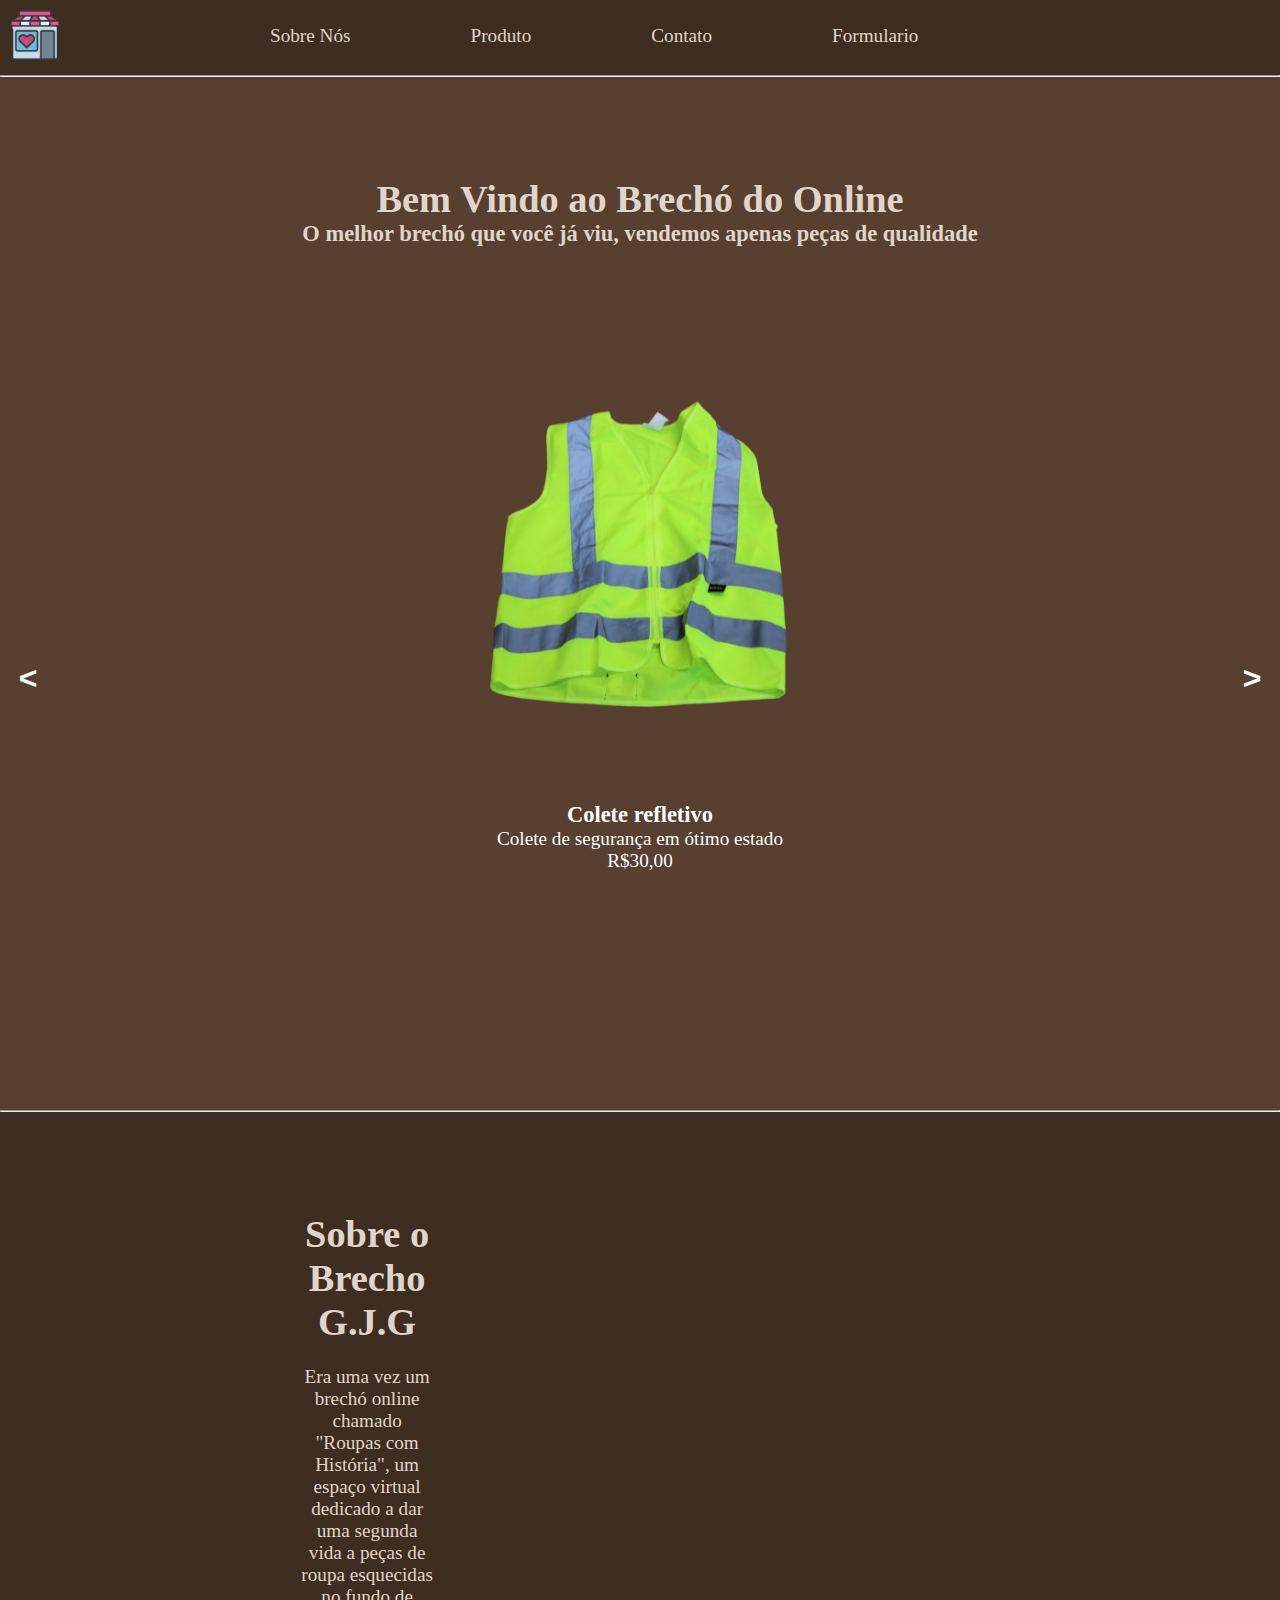
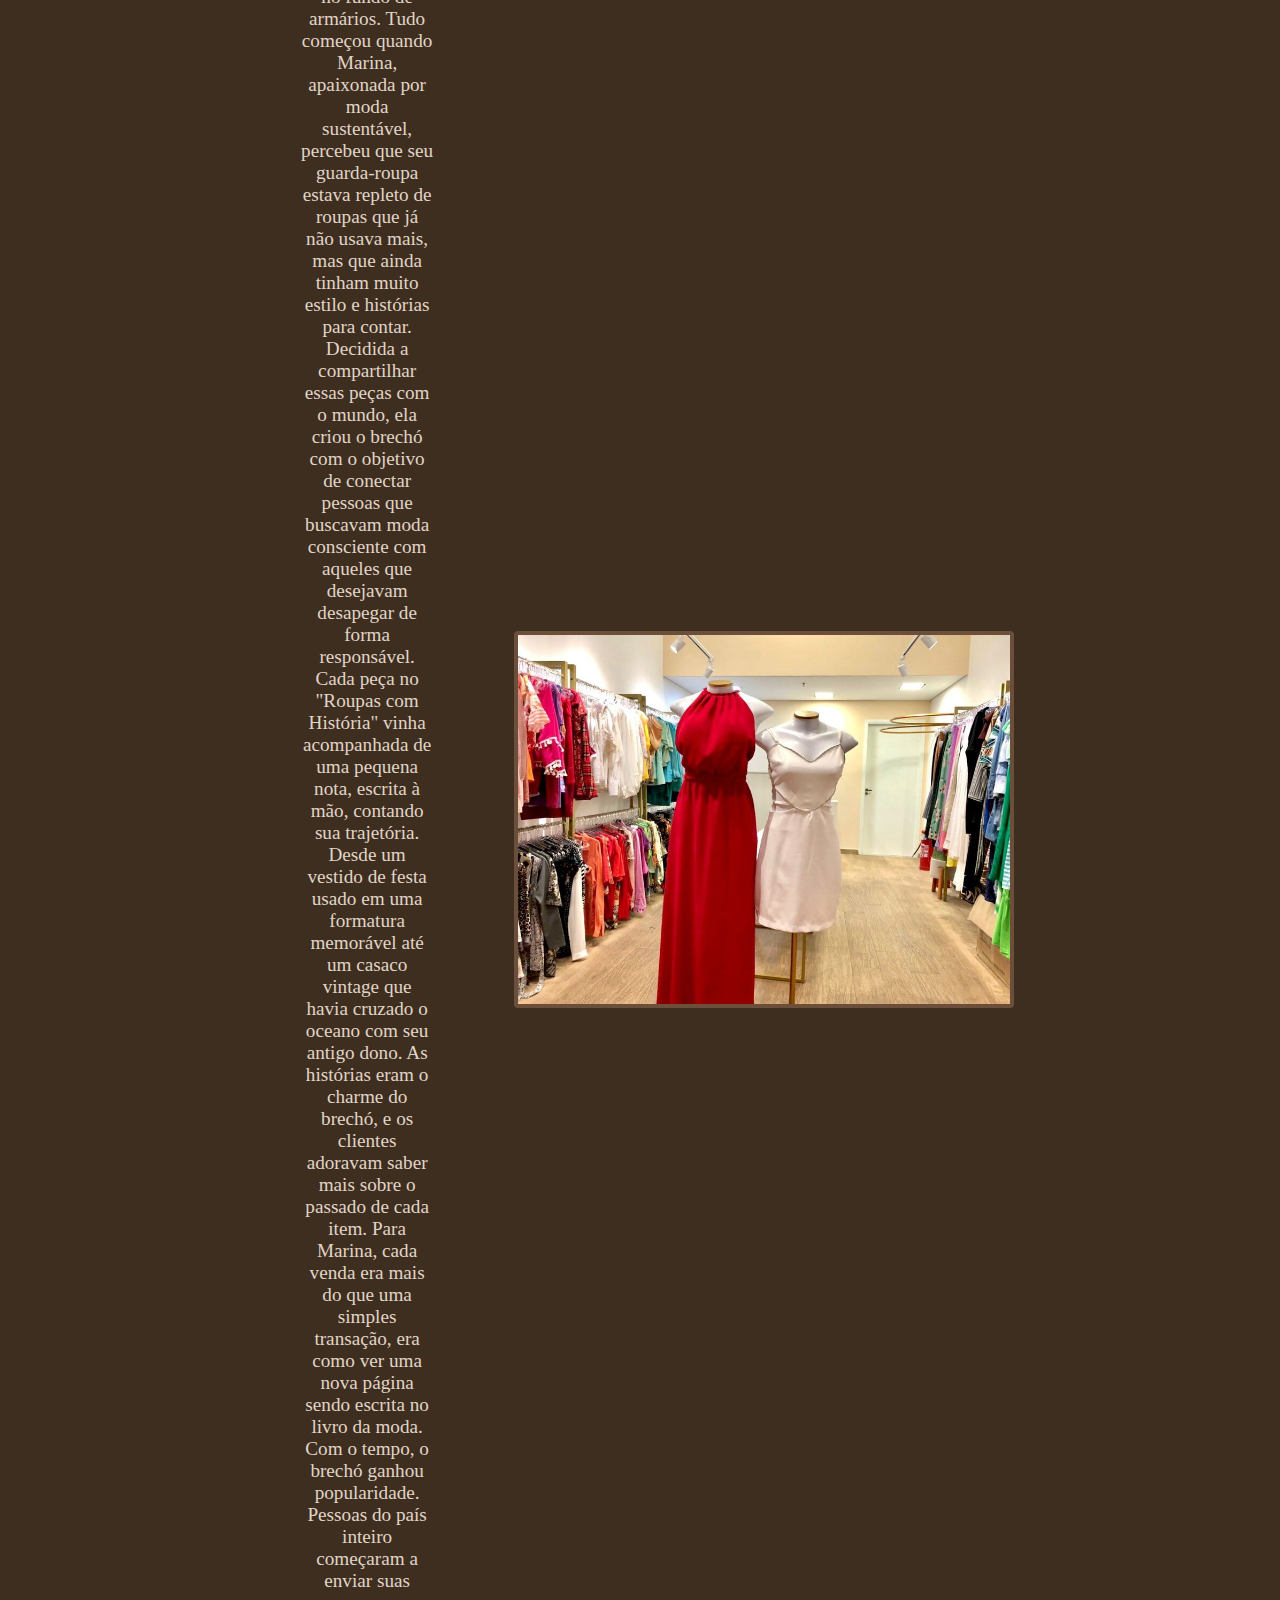
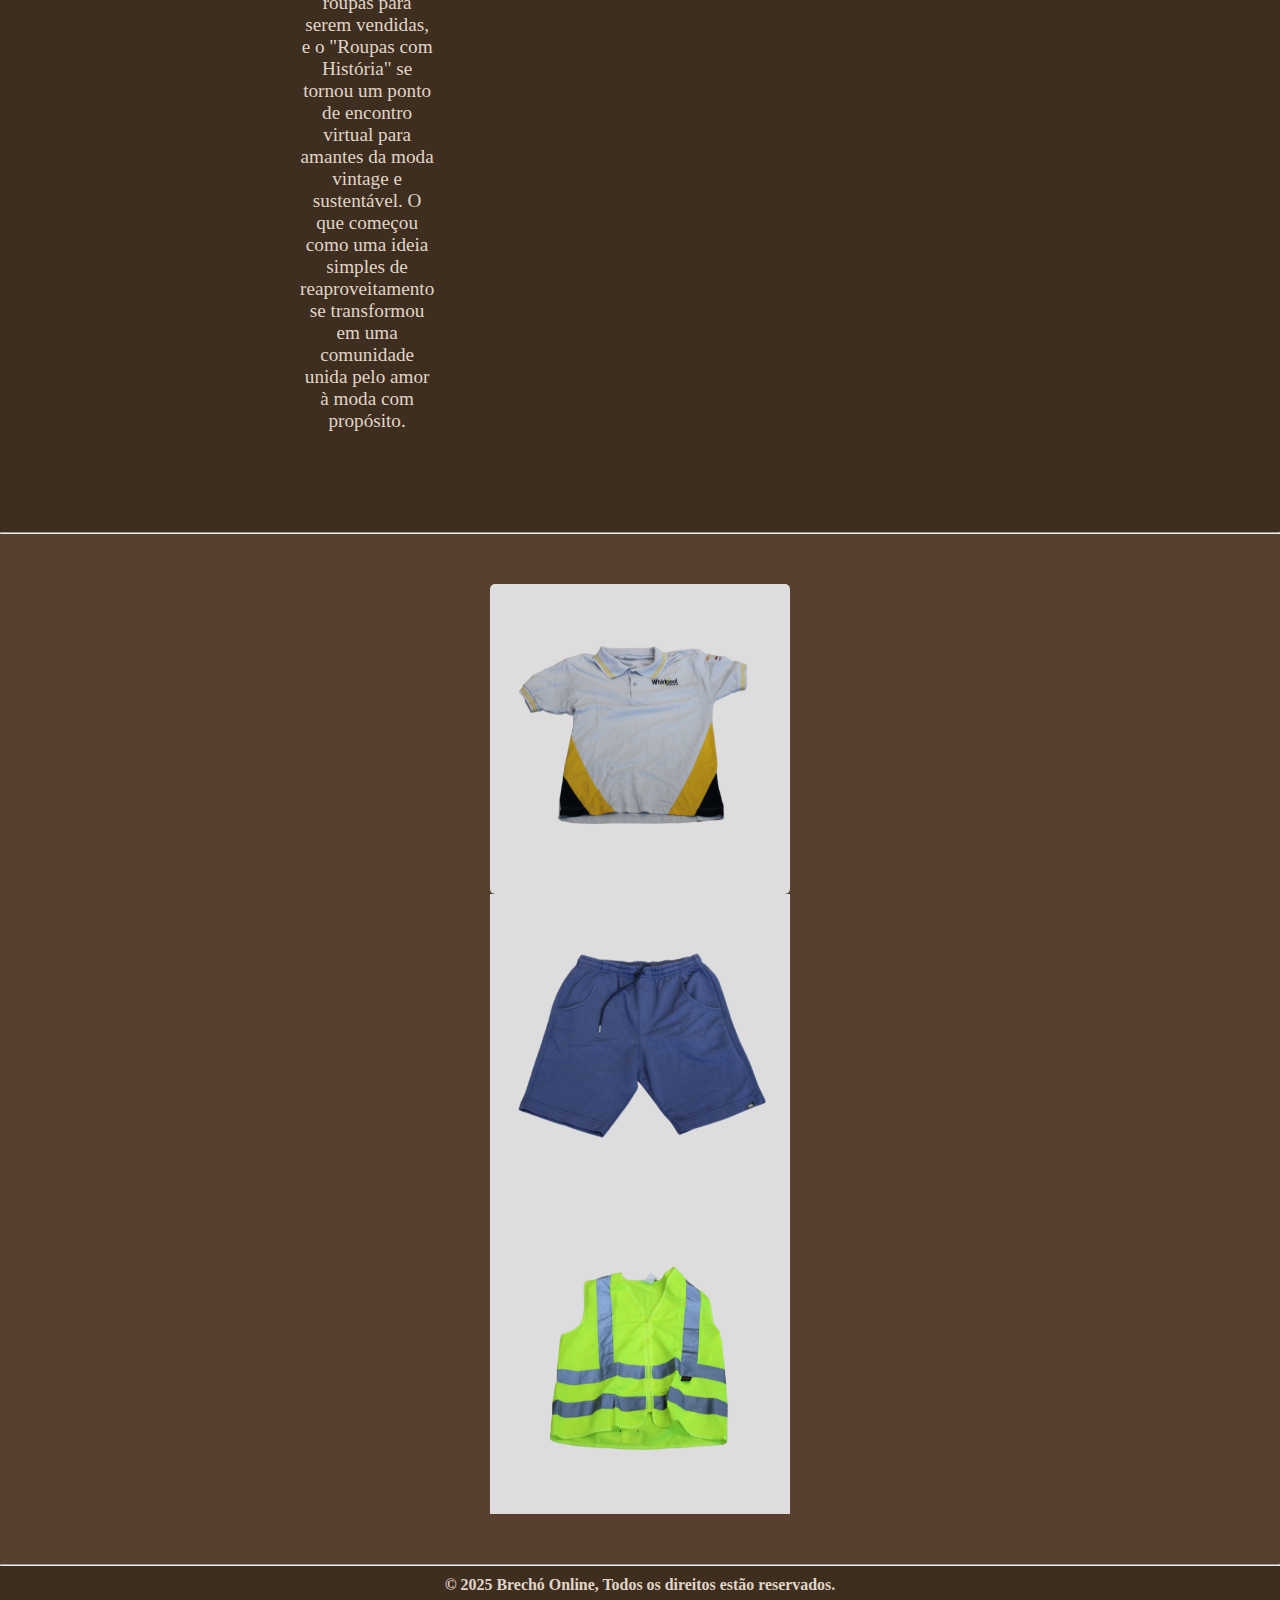
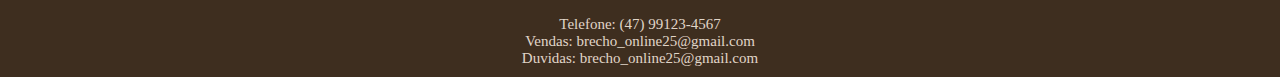
==== commit 314dd563: "UPDATE - Implementação do formulario no brecho" ====
--- a/index.html
+++ b/index.html
@@ -12,21 +12,24 @@
 <body>
     <header>
         <div id="navbar">
-                <div>
-                    <img class="icone" src="Ícones/brechos.png" alt="">
-                </div>
-                <div class="texto_navbar">
-                    <h3>Sobre Nós</h3>
-                </div>
-                <div class="texto_navbar">
-                    <h3>Produtos</h3>
-                </div>
-                <div class="texto_navbar">
-                    <h3>Contato</h3>
-                </div>
-            </div>       
+            <div>
+                <img class="icone" src="Ícones/brechos.png" alt="">
+            </div>
+            <div class="texto_navbar">
+                <a href="#sobre" class="texto_navbar">Sobre Nós</a>
+            </div>
+            <div class="texto_navbar">
+                <a href="#space" class="texto_navbar">Produto</a>
+            </div>
+            <div class="texto_navbar">
+                <a href="#contato" class="texto_navbar">Contato</a>
+            </div>
+            <div class="texto_navbar">
+                <a href="#abrir" class="texto_navbar" class="btn">Formulario</a>
+            </div>
+        </div>
     </header>
-<hr>
+    <hr>
     <main>
 
         <div id="texto_inicial">
@@ -37,118 +40,117 @@
             <div class="slideshow">
                 <ul class="slides">
                     <li class="slide fade" data-active>
-                        <img src="imagens/sfundo/1.png"
-                            alt="" />
+                        <img src="imagens/sfundo/1.png" alt="" />
                         <H3>Colete refletivo</H3>
                         <p>Colete de segurança em ótimo estado</p>
                         <p>R$30,00</p>
                     </li>
                     <li class="slide fade">
-                        <img src="imagens/sfundo/2.png"
-                            alt="" />
-                            <h3>Camisa da Whirlpool</h3>
-                            <p>Camisa confortavél e nova</p>
-                            <p>R$20,00</p>
-                    </li>
-                    <li class="slide fade">
-                        <img src="imagens/sfundo/3.png"
-                            alt="" />
-                            <h4>Camisa vermelha</h4>
-                            <p>Camisa dos bombeiros do rio grande do sul </p>
-                            <p>R$23,50</p>
-                    </li>
-                    <li class="slide fade">
-                        <img src="imagens/sfundo/4.png"
-                            alt="" />
-                            <h4>Camisa azul</h4>
-                            <p>Camisa azul de fábrica </p>
-                            <p>R$15,00</p>
-                    </li>
-                    <li class="slide fade">
-                        <img src="imagens/sfundo/5.png"
-                            alt="" />
-                            <h4>Mangote</h4>
-                            <p>Manete em ótimo jeito </p>
-                            <p>R$20,00</p>
-                    </li>
-                    <li class="slide fade">
-                        <img src="imagens/sfundo/6.png"
-                            alt="" />
-                            <h4>Òculos de proteção </h4>
-                            <p>Um bom óculos para se proteger </p>
-                            <p>R$30,00</p>
-                    </li>
-                    <li class="slide fade">
-                        <img src="imagens/sfundo/7.png"
-                            alt="" />
-                            <h4>Bermuda azul</h4>
-                            <p>Uma bermuda azul em ótimo estado  </p>
-                            <p>R$25,00</p>
-                    </li>
-                    <li class="slide fade">
-                        <img src="imagens/sfundo/8.png"
-                            alt="" />
-                            <h4>Camisa cinza com estampa </h4>
-                            <p>Camisa cinza de marca importada </p>
-                            <p>R$10,00</p>
-                    </li>
-                    <li class="slide fade">
-                        <img src="imagens/sfundo/9.png"
-                            alt="" />
-                            <h4>Camisa cinza</h4>
-                            <p>Camisa cinza confortável e bonita </p>
-                            <p>R$10,00</p>
-                    </li>
-                    <li class="slide fade">
-                        <img src="imagens/sfundo/10.png"
-                            alt="" />
-                            <h4>Calça cinza</h4>
-                            <p>Uma calça em ótimo estado para se agasalhar nesse inverno </p>
-                            <p>R$20,00</p>
-                    </li>
-                    <li class="slide fade">
-                        <img src="imagens/sfundo/11.png"
-                            alt="" />
-                            <h4>Bermuda cinza </h4>
-                            <p>Bermuda para ir ao shooping</p>
-                            <p>R$20,00</p>
-                    </li>
-                    <li class="slide fade">
-                        <img src="imagens/sfundo/12.png"
-                            alt="" />
-                            <h4>Calça de inverno </h4>
-                            <p>Uma calça em ótimo estado para se agasalhar nesse inverno </p>
-                            <p>R$20,00</p>
-                    </li>
-                    </li>
-                    <li class="slide fade">
-                        <img src="imagens/sfundo/13.png"
-                            alt="" />
-                            <h4>Cinto </h4>
-                            <p> Cinto confortavél </p>
-                            <p>R$40,00</p>
+                        <img src="imagens/sfundo/2.png" alt="" />
+                        <h3>Camisa da Whirlpool</h3>
+                        <p>Camisa confortavél e nova</p>
+                        <p>R$20,00</p>
+                    </li>
+                    <li class="slide fade">
+                        <img src="imagens/sfundo/3.png" alt="" />
+                        <h4>Camisa vermelha</h4>
+                        <p>Camisa dos bombeiros do rio grande do sul </p>
+                        <p>R$23,50</p>
+                    </li>
+                    <li class="slide fade">
+                        <img src="imagens/sfundo/4.png" alt="" />
+                        <h4>Camisa azul</h4>
+                        <p>Camisa azul de fábrica </p>
+                        <p>R$15,00</p>
+                    </li>
+                    <li class="slide fade">
+                        <img src="imagens/sfundo/5.png" alt="" />
+                        <h4>Mangote</h4>
+                        <p>Manete em ótimo jeito </p>
+                        <p>R$20,00</p>
+                    </li>
+                    <li class="slide fade">
+                        <img src="imagens/sfundo/6.png" alt="" />
+                        <h4>Òculos de proteção </h4>
+                        <p>Um bom óculos para se proteger </p>
+                        <p>R$30,00</p>
+                    </li>
+                    <li class="slide fade">
+                        <img src="imagens/sfundo/7.png" alt="" />
+                        <h4>Bermuda azul</h4>
+                        <p>Uma bermuda azul em ótimo estado </p>
+                        <p>R$25,00</p>
+                    </li>
+                    <li class="slide fade">
+                        <img src="imagens/sfundo/8.png" alt="" />
+                        <h4>Camisa cinza com estampa </h4>
+                        <p>Camisa cinza de marca importada </p>
+                        <p>R$10,00</p>
+                    </li>
+                    <li class="slide fade">
+                        <img src="imagens/sfundo/9.png" alt="" />
+                        <h4>Camisa cinza</h4>
+                        <p>Camisa cinza confortável e bonita </p>
+                        <p>R$10,00</p>
+                    </li>
+                    <li class="slide fade">
+                        <img src="imagens/sfundo/10.png" alt="" />
+                        <h4>Calça cinza</h4>
+                        <p>Uma calça em ótimo estado para se agasalhar nesse inverno </p>
+                        <p>R$20,00</p>
+                    </li>
+                    <li class="slide fade">
+                        <img src="imagens/sfundo/11.png" alt="" />
+                        <h4>Bermuda cinza </h4>
+                        <p>Bermuda para ir ao shooping</p>
+                        <p>R$20,00</p>
+                    </li>
+                    <li class="slide fade">
+                        <img src="imagens/sfundo/12.png" alt="" />
+                        <h4>Calça de inverno </h4>
+                        <p>Uma calça em ótimo estado para se agasalhar nesse inverno </p>
+                        <p>R$20,00</p>
+                    </li>
+                    </li>
+                    <li class="slide fade">
+                        <img src="imagens/sfundo/13.png" alt="" />
+                        <h4>Cinto </h4>
+                        <p> Cinto confortavél </p>
+                        <p>R$40,00</p>
                     </li>
                 </ul>
                 <button class="previous-button" data-change-slide-button="previous">&lt;</button>
                 <button class="next-button" data-change-slide-button="next">&gt;</button>
             </div>
         </div>
-<hr>
-            <div id="sobre">
-                <div id="Texto_sobre">
-                    <h1>Sobre o Brecho G.J.G</h1>
-                    <br>
-                    <p id="size">Era uma vez um brechó online chamado "Roupas com História", um espaço virtual dedicado a dar uma segunda vida a peças de roupa esquecidas no fundo de armários. Tudo começou quando Marina, apaixonada por moda sustentável, percebeu que seu guarda-roupa estava repleto de roupas que já não usava mais, mas que ainda tinham muito estilo e histórias para contar. Decidida a compartilhar essas peças com o mundo, ela criou o brechó com o objetivo de conectar pessoas que buscavam moda consciente com aqueles que desejavam desapegar de forma responsável.
-
-                        Cada peça no "Roupas com História" vinha acompanhada de uma pequena nota, escrita à mão, contando sua trajetória. Desde um vestido de festa usado em uma formatura memorável até um casaco vintage que havia cruzado o oceano com seu antigo dono. As histórias eram o charme do brechó, e os clientes adoravam saber mais sobre o passado de cada item. Para Marina, cada venda era mais do que uma simples transação, era como ver uma nova página sendo escrita no livro da moda.
-                        
-                        Com o tempo, o brechó ganhou popularidade. Pessoas do país inteiro começaram a enviar suas roupas para serem vendidas, e o "Roupas com História" se tornou um ponto de encontro virtual para amantes da moda vintage e sustentável. O que começou como uma ideia simples de reaproveitamento se transformou em uma comunidade unida pelo amor à moda com propósito.</p>
-                </div>
-                <div id="img_sobre">
-                    <img id="imagem_sobre" src="imagens/cfundo/sobre.jpeg" alt="">
-                </div>
-            </div>
-<hr>
+        <hr>
+        <div id="sobre">
+            <div id="Texto_sobre">
+                <h1>Sobre o Brecho G.J.G</h1>
+                <br>
+                <p id="size">Era uma vez um brechó online chamado "Roupas com História", um espaço virtual dedicado a
+                    dar uma segunda vida a peças de roupa esquecidas no fundo de armários. Tudo começou quando Marina,
+                    apaixonada por moda sustentável, percebeu que seu guarda-roupa estava repleto de roupas que já não
+                    usava mais, mas que ainda tinham muito estilo e histórias para contar. Decidida a compartilhar essas
+                    peças com o mundo, ela criou o brechó com o objetivo de conectar pessoas que buscavam moda
+                    consciente com aqueles que desejavam desapegar de forma responsável.
+
+                    Cada peça no "Roupas com História" vinha acompanhada de uma pequena nota, escrita à mão, contando
+                    sua trajetória. Desde um vestido de festa usado em uma formatura memorável até um casaco vintage que
+                    havia cruzado o oceano com seu antigo dono. As histórias eram o charme do brechó, e os clientes
+                    adoravam saber mais sobre o passado de cada item. Para Marina, cada venda era mais do que uma
+                    simples transação, era como ver uma nova página sendo escrita no livro da moda.
+
+                    Com o tempo, o brechó ganhou popularidade. Pessoas do país inteiro começaram a enviar suas roupas
+                    para serem vendidas, e o "Roupas com História" se tornou um ponto de encontro virtual para amantes
+                    da moda vintage e sustentável. O que começou como uma ideia simples de reaproveitamento se
+                    transformou em uma comunidade unida pelo amor à moda com propósito.</p>
+            </div>
+            <div id="img_sobre">
+                <img id="imagem_sobre" src="imagens/cfundo/sobre.jpeg" alt="">
+            </div>
+        </div>
+        <hr>
         <div id="space">
             <div class="carrossel border_top">
                 <div class="linha">
@@ -183,10 +185,81 @@
             </div>
         </div>
     </main>
-<hr>
+    <hr>
     <footer>
         <h5>© 2025 Brechó Online, Todos os direitos estão reservados.</h5>
+        <br>
+        <div id="contato">
+            <div class="contato">Telefone: (47) 99123-4567</div>
+            <div class="contato">Vendas: brecho_online25@gmail.com</div>
+            <div class="contato">Duvidas: brecho_online25@gmail.com</div>
+        </div>
     </footer>
+    <div class="containe" id="abrir">
+        <div class="modalcorpo">
+            <div id="formulario">
+                <form action="">
+                    <a href="#" class="fechar">X</a>
+                    <br>
+                    <fieldset>
+                        <legend><b>Fórmulário Cliente</b></legend>
+                        <div id="linha"></div>
+                        <br>
+                        <div class="inputBox">
+                            <input type="text" name="nome" id="nome" class="inputUser" required>
+                            <label for="nome" class="labelInput">Nome Completo</label>
+                        </div>
+                        <br><br>
+                        <div class="inputBox">
+                            <input type="text" name="email" id="email" class="inputUser" required>
+                            <label for="nome" class="labelInput">Email</label>
+                        </div>
+                        <br><br>
+                        <div class="inputBox">
+                            <input type="tel" name="telefone" id="telefone" class="inputUser" required>
+                            <label for="nome" class="labelInput">Telefone</label>
+                        </div>
+                        <br><br>
+                        <p>Sexo:</p>
+                        <input type="radio" id="feminino" name="genero" value="feminino" required>
+                        <label for="feminino">Feminino</label>
+                        <br>
+                        <input type="radio" id="masculino" name="genero" value="masculino" required>
+                        <label for="masculino">Masculino</label>
+                        <br>
+                        <input type="radio" id="outro" name="genero" value="outro" required>
+                        <label for="outro">Outro</label>
+                        <br><br>
+                        <div class="inputBox">
+                            <label for="datanasc"><b>Data de Nascimento</b></label>
+                            <input type="date" name="datanasc" id="datanasc" class="inputUser" required>
+                        </div>
+                        <br><br>
+                        <div class="inputBox">
+                            <input type="text" name="cidade" id="cidade" class="inputUser" required>
+                            <label for="cidade" class="labelInput">Cidade</label>
+                        </div>
+                        <br><br>
+                        <div class="inputBox">
+                            <input type="text" name="estado" id="estado" class="inputUser" required>
+                            <label for="estado" class="labelInput">Estado</label>
+                        </div>
+                        <br><br>
+                        <div class="inputBox">
+                            <input type="text" name="endereco" id="endereco" class="inputUser" required>
+                            <label for="endereco" class="labelInput">Endereço</label>
+                        </div>
+                        <br><br>
+                        <input type="submit" name="submit" id="submit">
+                        <br><br>
+                        </div>
+                    </fieldset>
+                </form>
+            </div>
+        </div>
+    </div>
+
+
 </body>
 
 </html>--- a/style.css
+++ b/style.css
@@ -32,6 +32,7 @@
     text-align: center;
     margin: 25px 0 0 60px;
     color: #e0d5c8;
+    text-decoration: none;
 }
 
 #texto_inicial{
@@ -183,4 +184,114 @@
     scroll-snap-align: start;
     flex: 0 0 calc(50% - 5px);
     max-width: 100%;
-}+}
+
+.containe{
+    visibility: hidden;
+    opacity: 0;
+}
+
+.containe:target{
+    visibility: visible;
+    opacity: 1;
+}
+
+.btn{
+    width: 100px;
+    display: block;
+    padding: 5px;
+    text-align: center;
+    border-radius: 5px;
+    text-decoration: none;
+}
+
+.containe{
+    position: fixed;
+    left: 0;
+    top: 0;
+    width: 100%;
+    height: 100%;
+    
+}
+
+.modalcorpo{
+    color: #fff;
+    padding: 4px;
+    border-radius: 15px;
+}
+
+.modalcorpo p{
+    padding: 10px;
+    font-size: 20px;
+}
+
+.fechar{
+    font-size: 15px;
+    position: absolute;
+    right: 0px;
+    top: 20px;
+    padding: 4.5px;
+    text-decoration: none;
+    color: #fff;
+}
+
+.contato{
+    font-size: 15px;
+}
+
+#formulario{
+    font-family: Arial, Helvetica, sans-serif;
+    position: fixed;
+    bottom: 20px;
+    right: 20px;
+}
+fieldset{
+    border: #fff solid 3px;
+    border-radius: 3px;
+}
+legend{
+    border: 1px solid #fff;
+    padding: 10px;
+    text-align: center;
+    background-color: #fff;
+    color: #3e2e1f;
+    border-radius: 8px;
+}
+.inputBox{
+    position: relative;
+    text-align: left;
+    padding-left: 25px;
+    padding-right: 25px;
+}
+
+.inputUser{
+    background: none;
+    border: none;
+    border-bottom: 1px solid #fff;
+    outline: none;
+    color: #fff;
+    font-size: 15px;
+    width: 100%;
+    letter-spacing: 2px;
+}
+.labelInput{
+    position: absolute;
+    top: 0px;
+    left: 0px;
+    pointer-events: none;
+    transition: .5s;
+    padding-left: 25px;
+}
+.inputUser:focus ~ .labelInput, 
+.inputUser:valid ~ .labelInput{
+    top: -20px;
+    font-size: 12px;
+    color: #fff;
+}
+
+#datanasc{
+    border: none;
+    padding: 8px;
+    border-radius: 10px;
+    background-color: #fff;
+}
